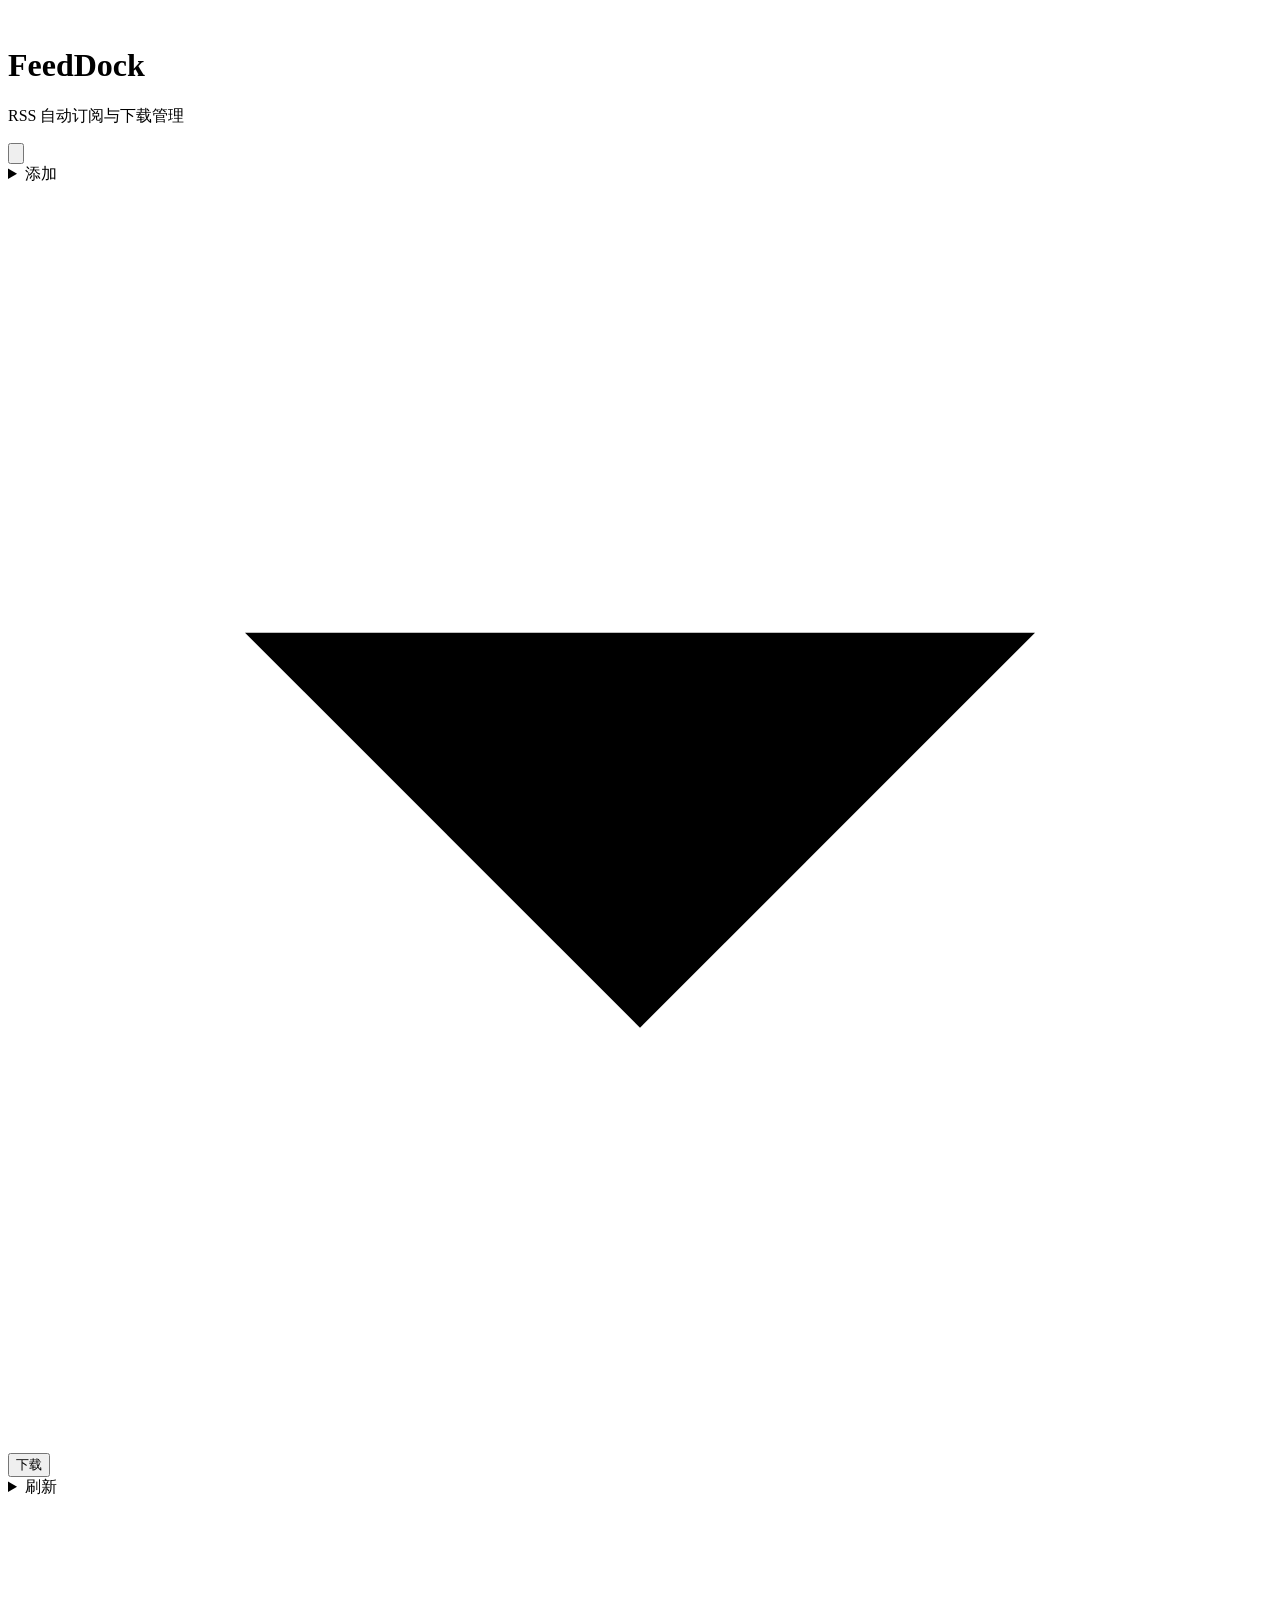
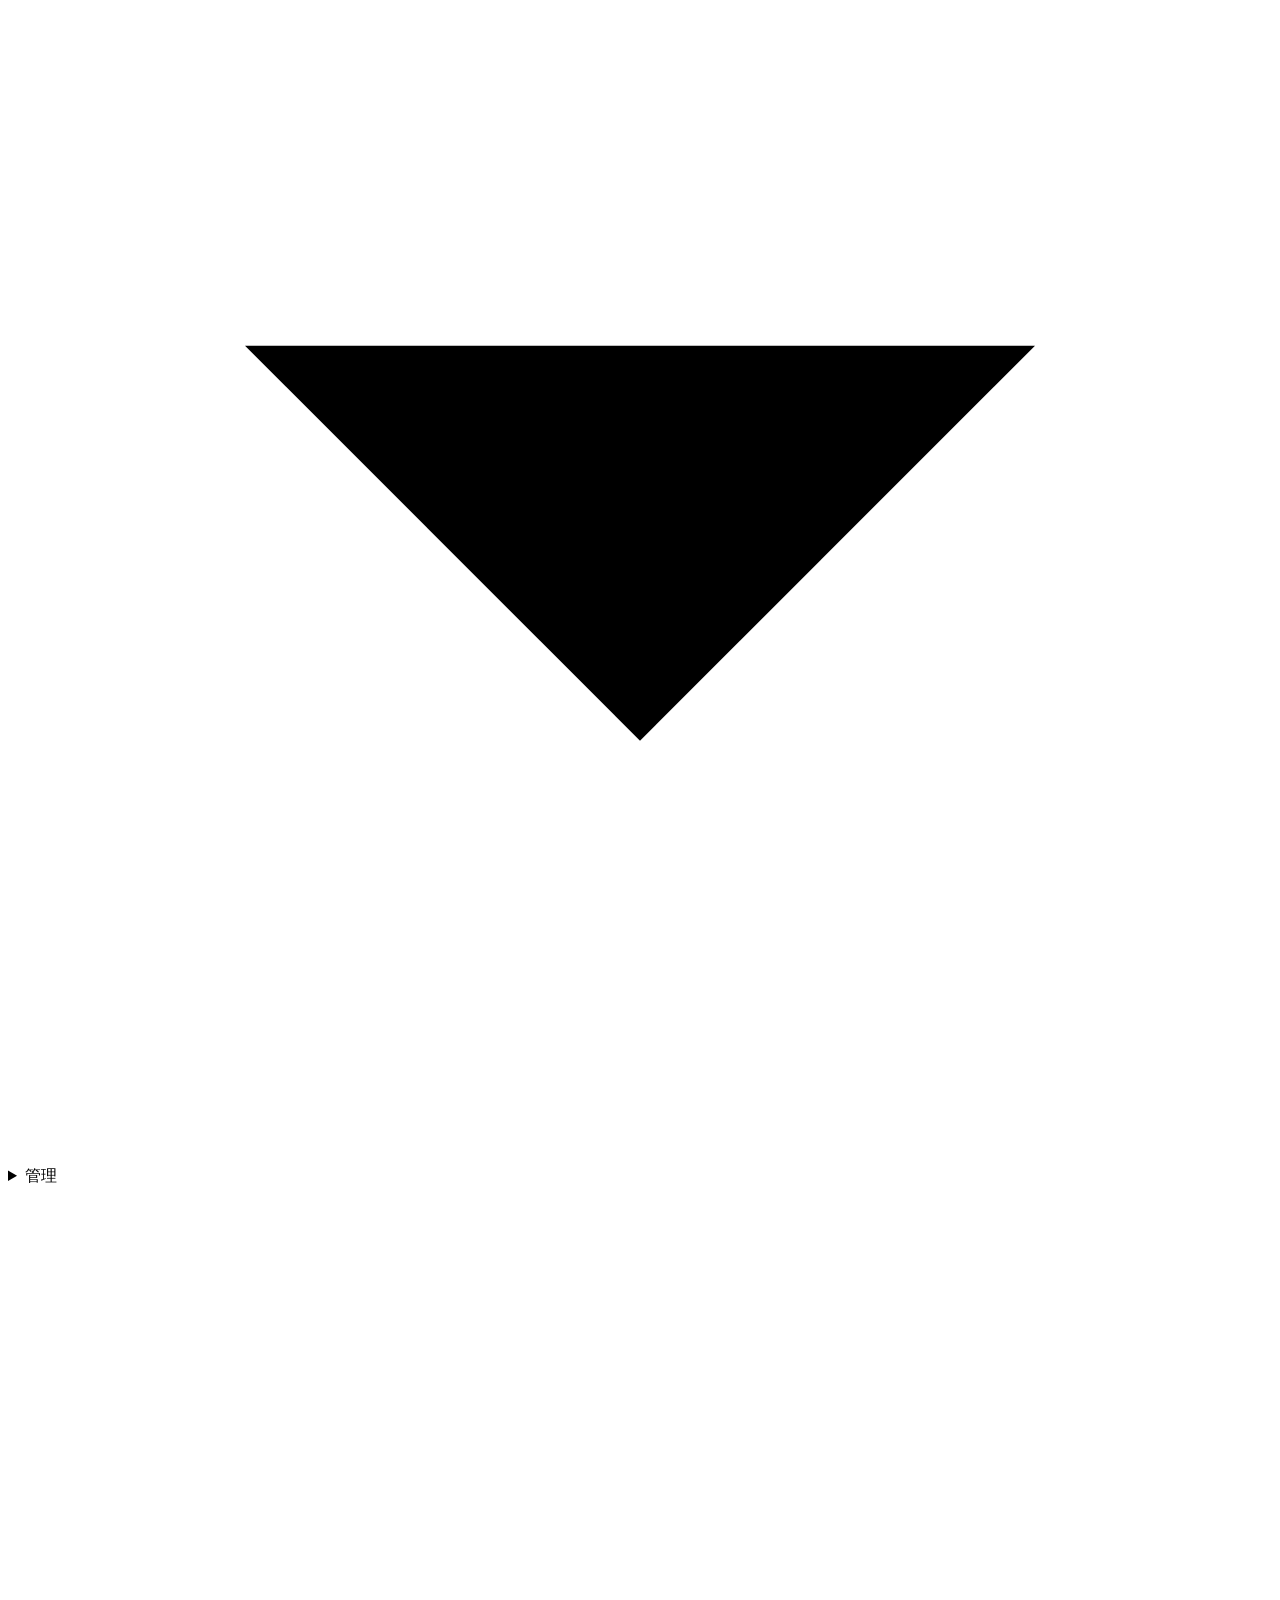
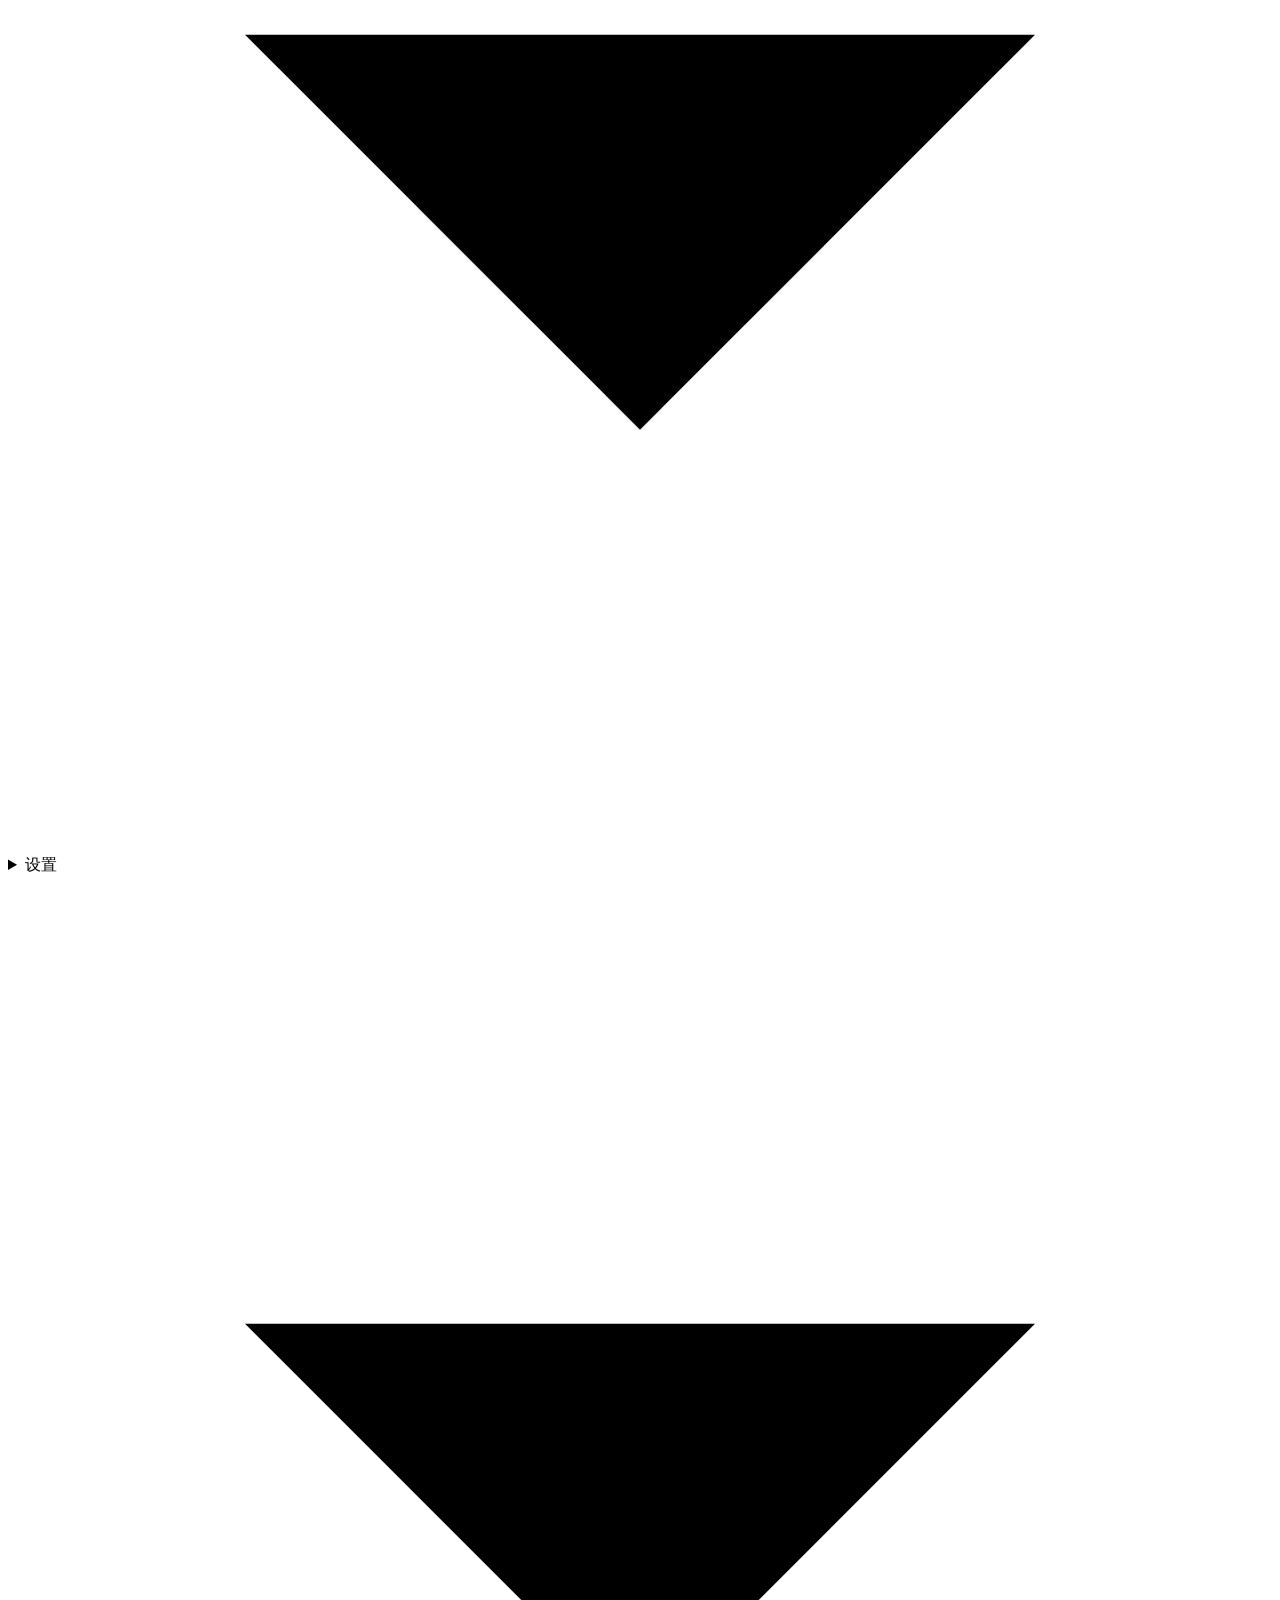
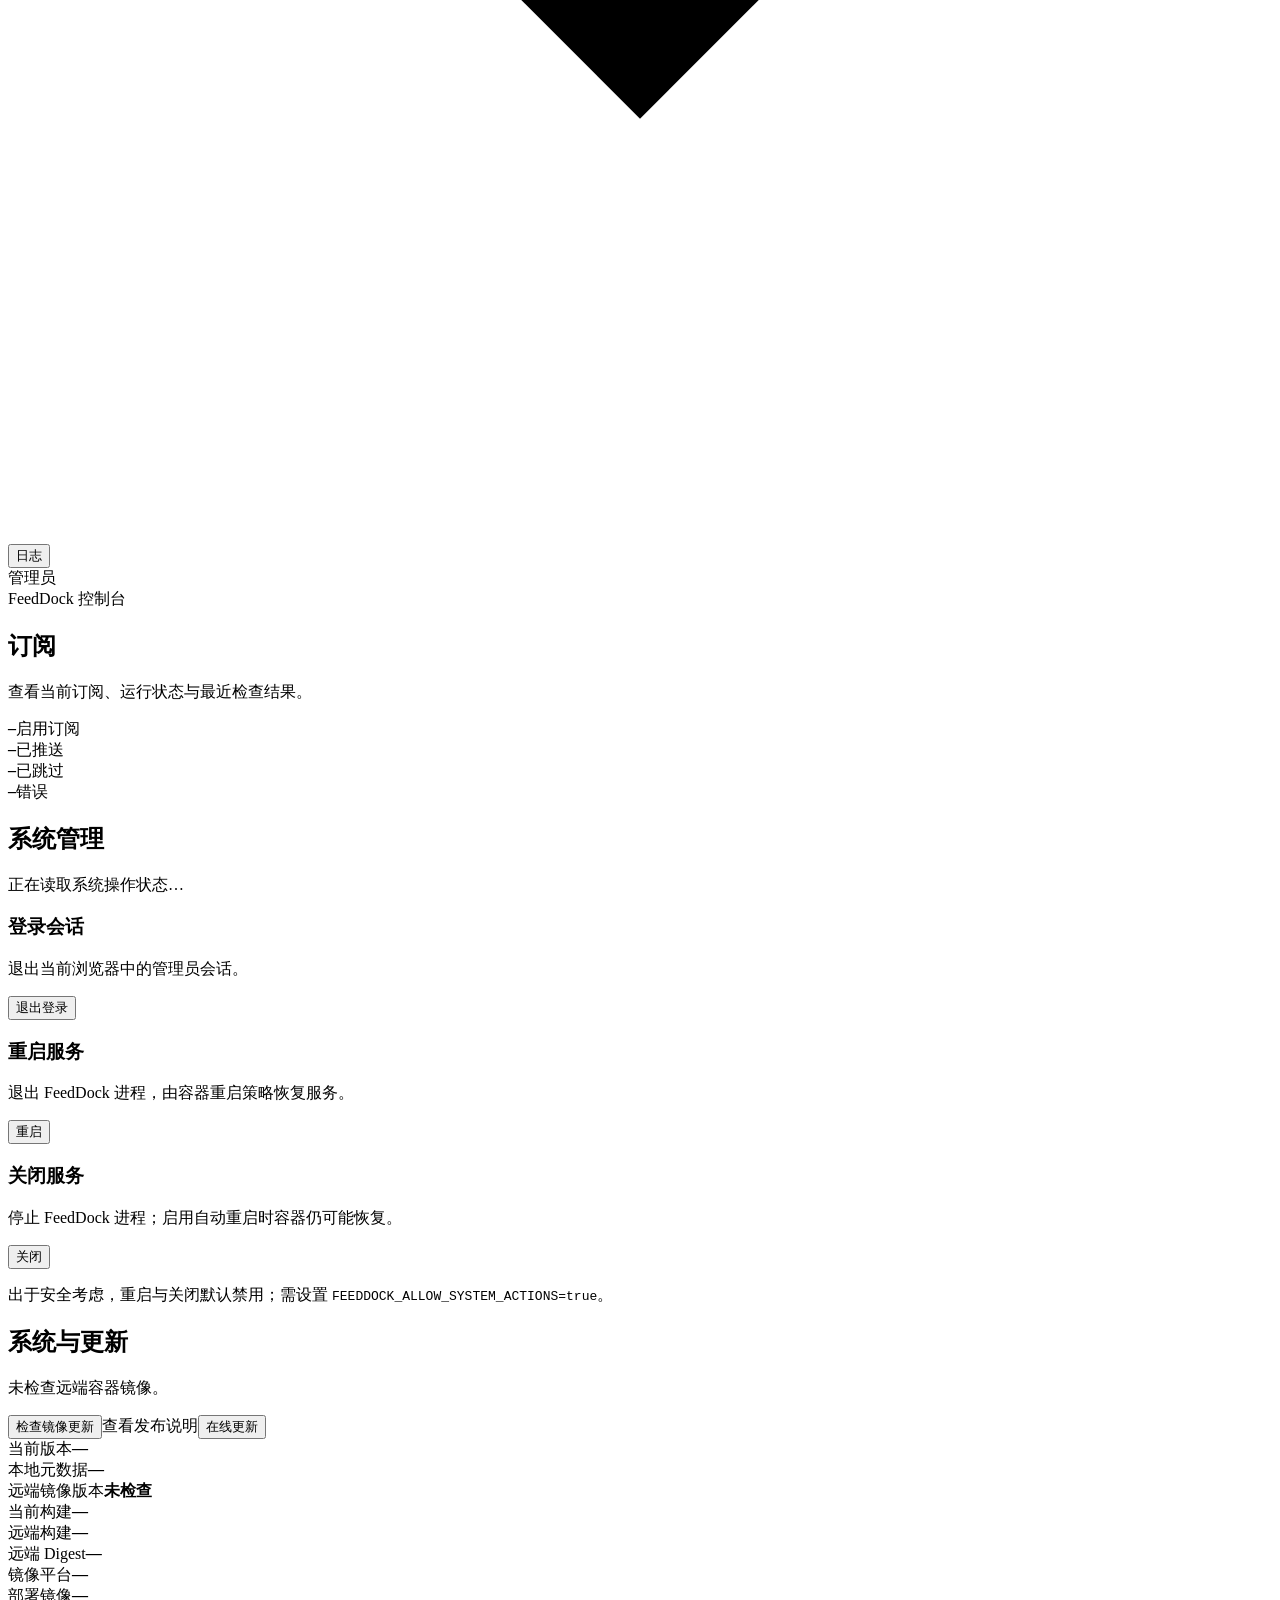
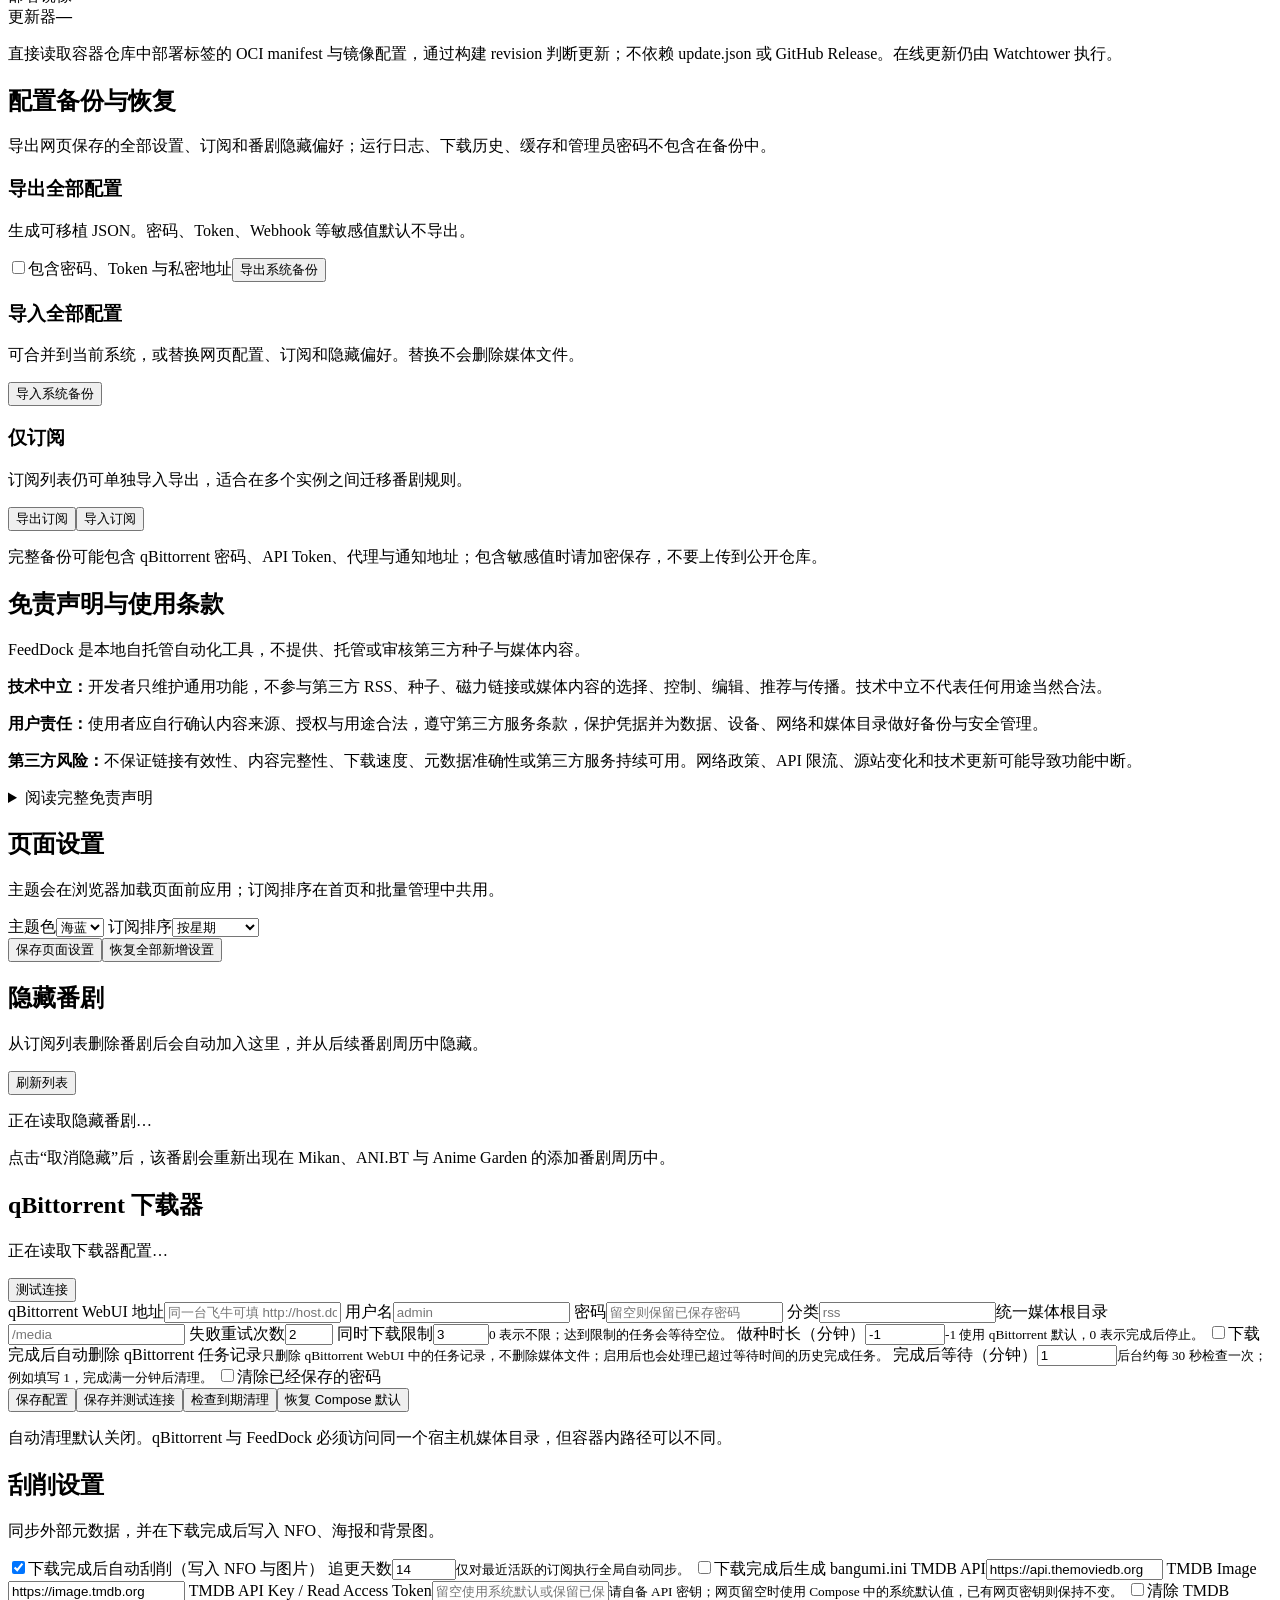
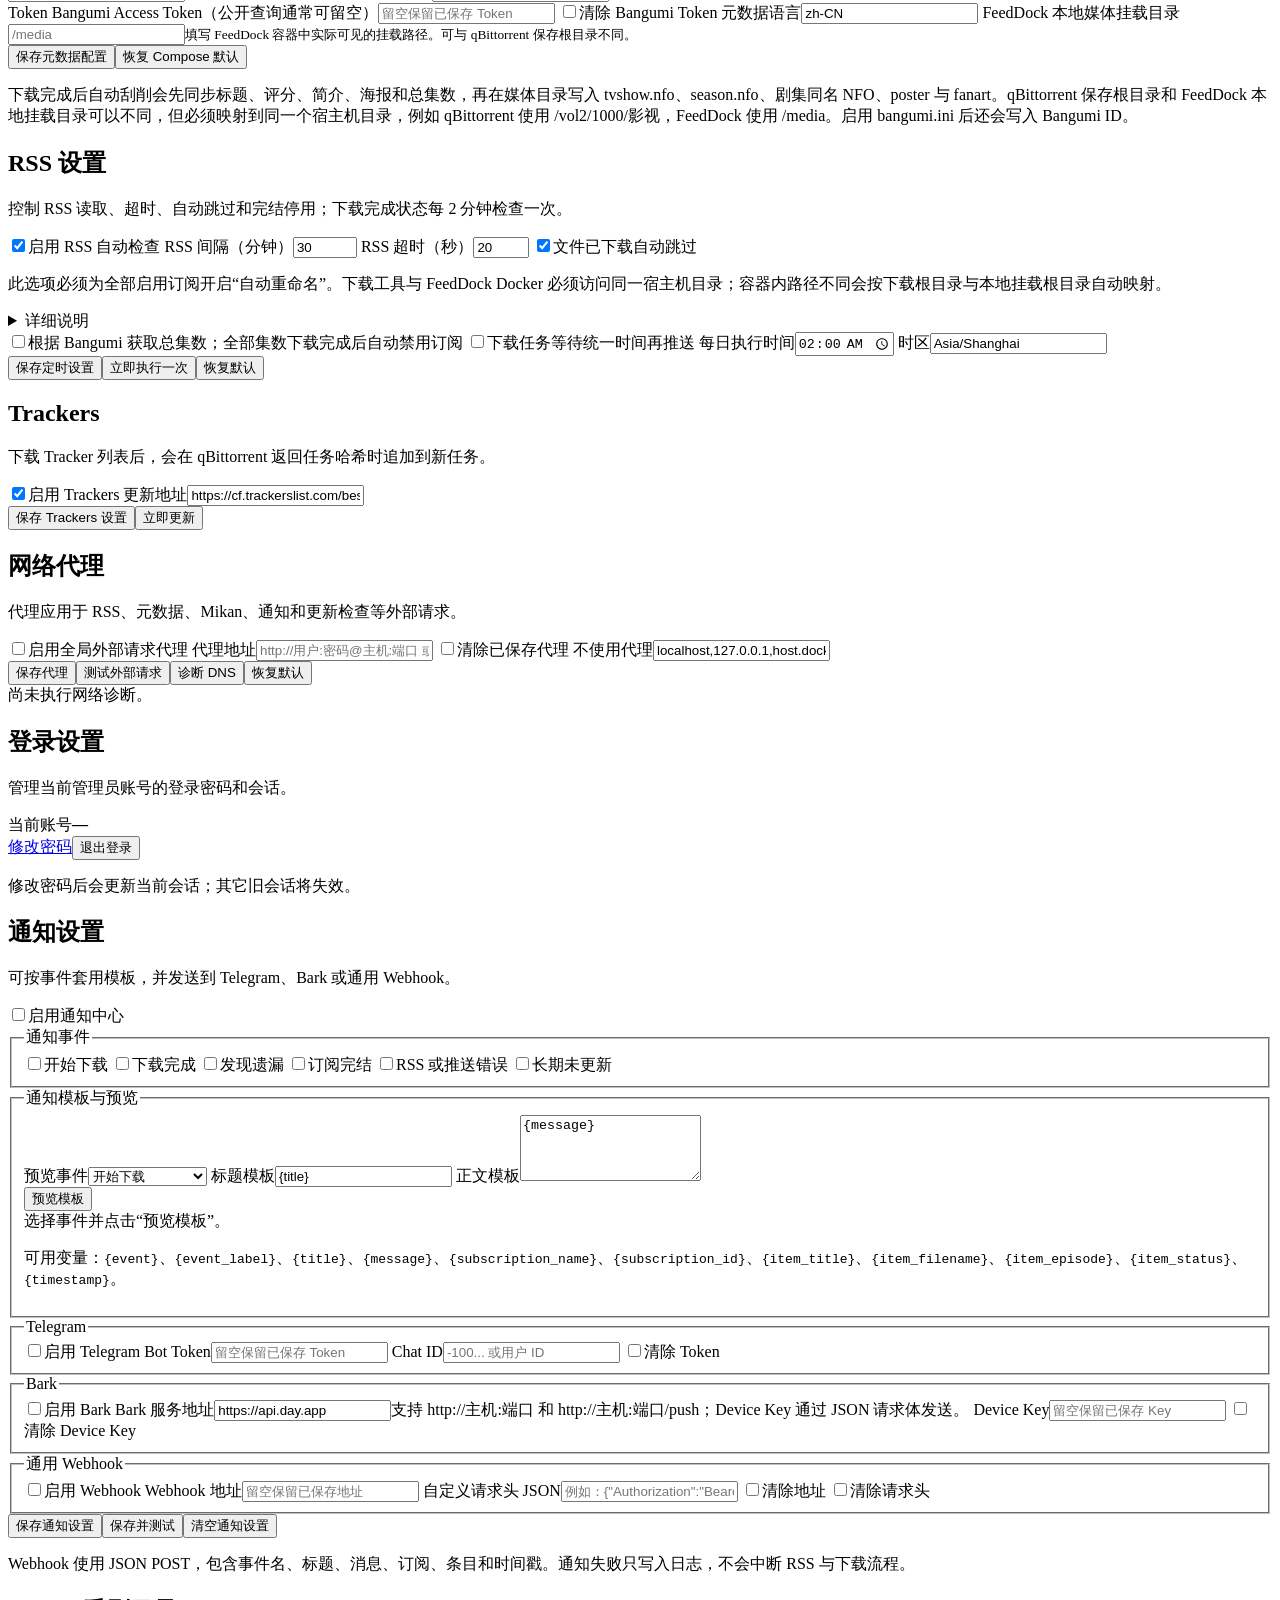
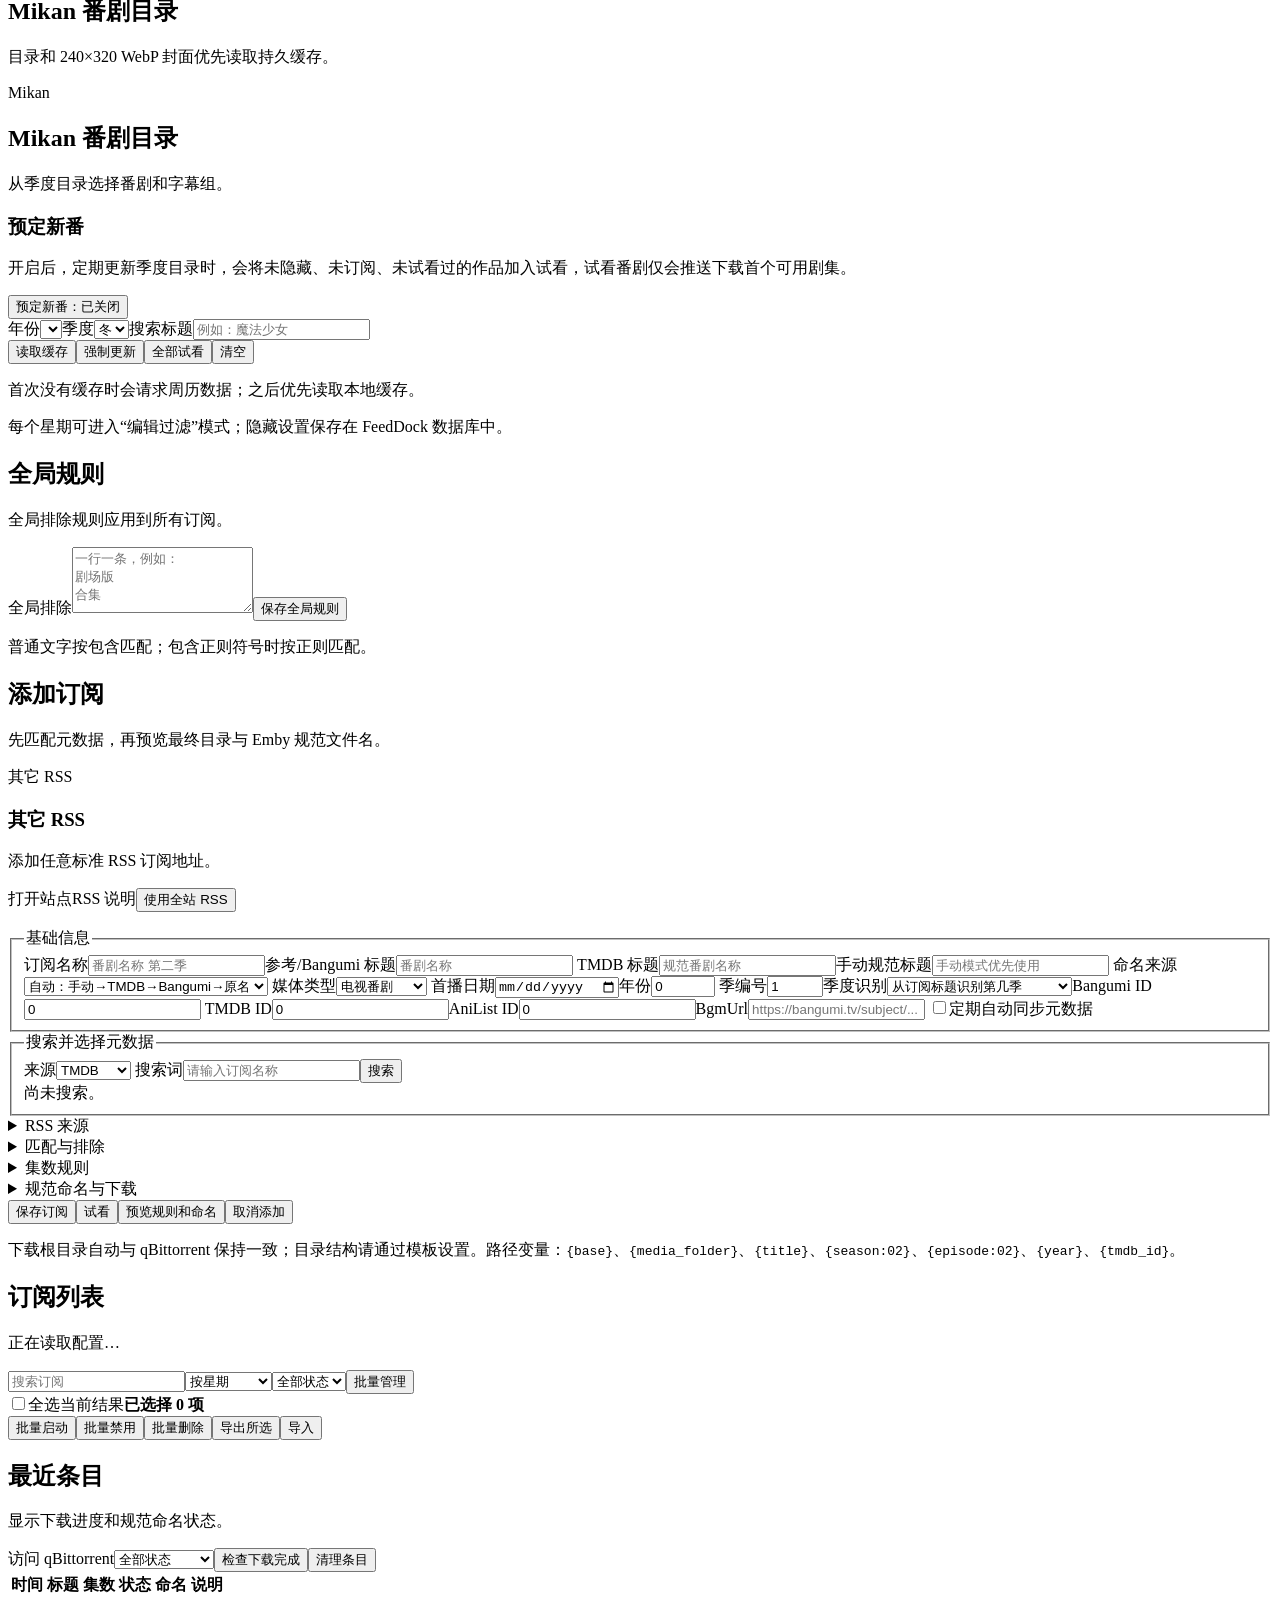
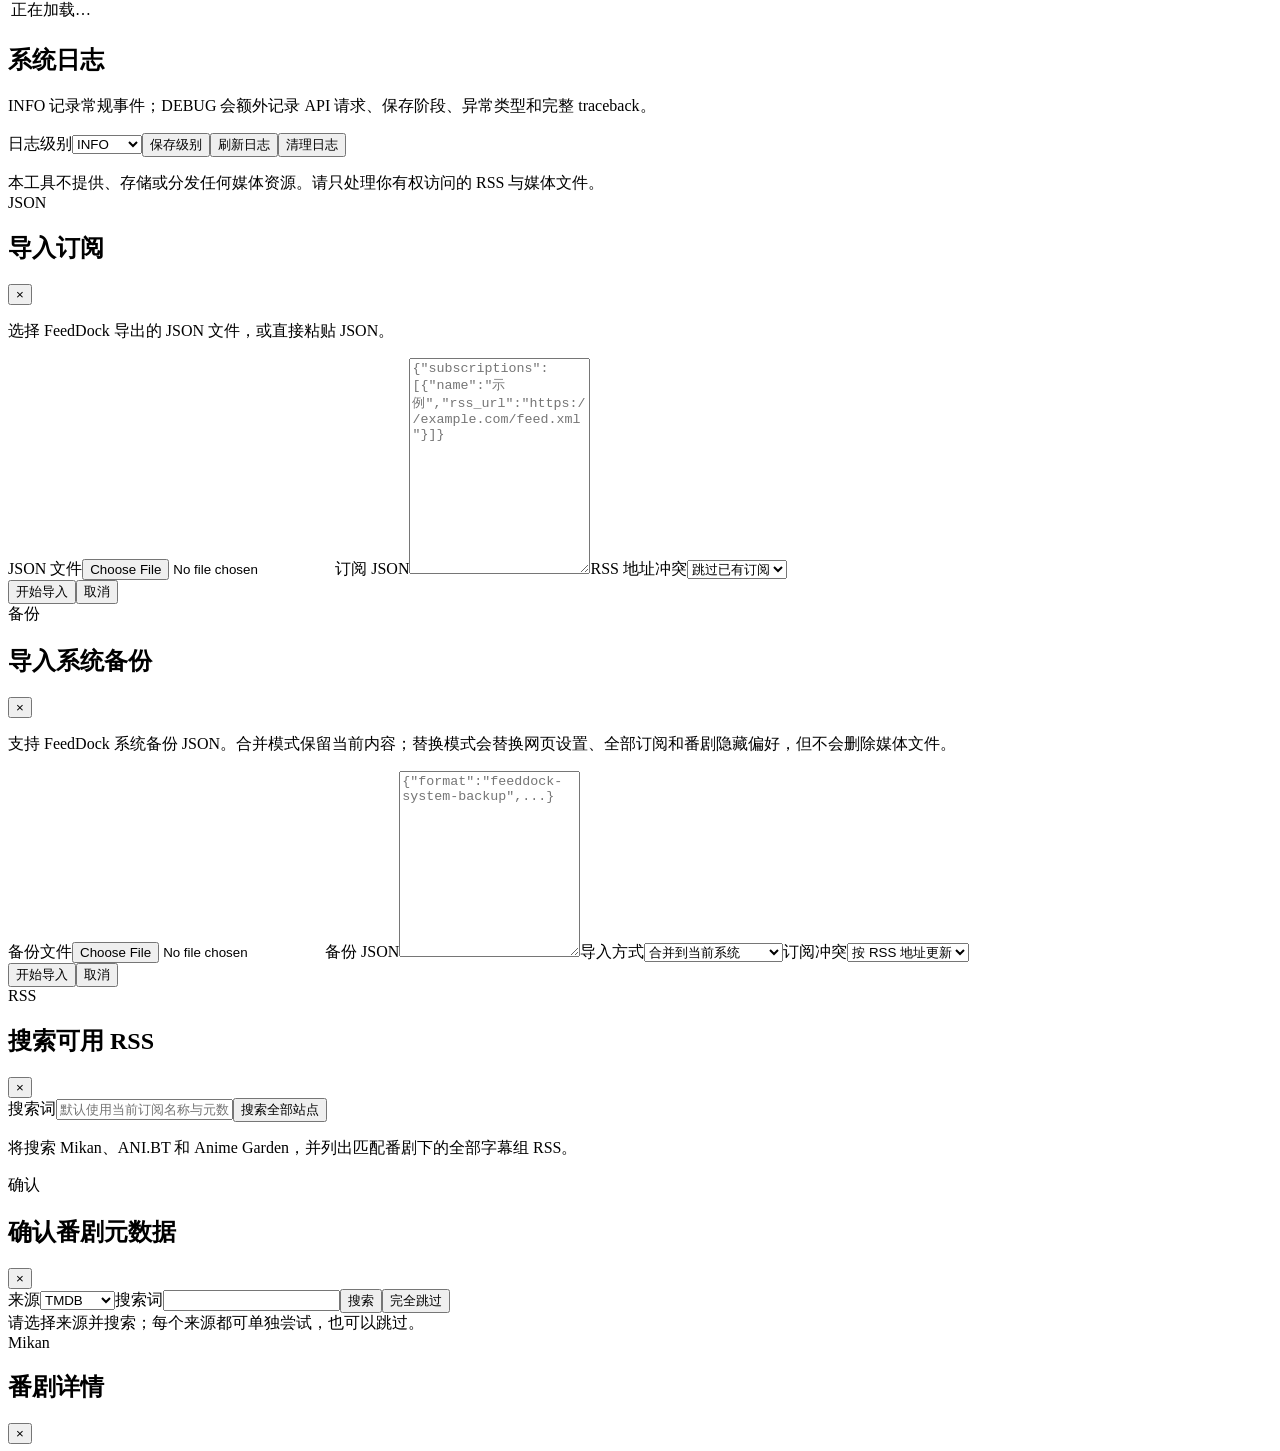
==== app/static/index.html @ 552d0d15 "feat: 订阅列表增加试看状态筛选" ====
<!DOCTYPE html>

<html lang="zh-CN">
<head>
<meta charset="utf-8"/>
<meta content="width=device-width, initial-scale=1, viewport-fit=cover" name="viewport"/>
<title>FeedDock</title>
<link href="/static/feeddock-icon.png" rel="icon" type="image/png"/>
<script>try{document.documentElement.dataset.themeColor=localStorage.getItem("feeddock-theme-color")||"blue"}catch(_){}</script>
<link href="/static/styles.css?v=__FEEDDOCK_ASSET_VERSION__" rel="stylesheet"/>
</head>
<body>
<header class="topbar">
<div aria-label="返回订阅列表" class="app-brand" data-view-target="subscriptions" role="button" tabindex="0">
<img alt="" src="/static/feeddock-icon.png"/><div><h1>FeedDock</h1><p>RSS 自动订阅与下载管理</p></div>
</div>
<button aria-controls="primaryNavigation" aria-expanded="false" aria-label="打开导航菜单" class="mobile-nav-toggle" id="mobileNavToggle" type="button"><svg aria-hidden="true" viewBox="0 0 24 24"><path d="M4 7h16M4 12h16M4 17h16"></path></svg></button>
<nav aria-label="主要功能" class="primary-nav" id="primaryNavigation">
<details class="nav-menu" name="primary-navigation"><summary><span class="nav-label">添加</span><svg aria-hidden="true" class="nav-chevron" viewBox="0 0 12 12"><path d="M2.25 4.25 6 8 9.75 4.25"></path></svg></summary><div class="nav-popover">
<span class="nav-group-label">添加订阅</span>
<button data-subscription-source="mikan" data-view-target="add-catalog" type="button">Mikan</button>
<button data-subscription-source="anibt" data-view-target="add-catalog" type="button">ANI.BT</button>
<button data-subscription-source="ag" data-view-target="add-catalog" type="button">Anime Garden（AG）</button>
<button data-subscription-source="other" data-view-target="add-subscription" type="button">其它 RSS</button>
<hr/><button id="openCollectionImport" type="button">添加合集</button>
</div></details>
<button class="nav-direct" data-view-target="downloads" type="button">下载</button>
<details class="nav-menu" name="primary-navigation"><summary><span class="nav-label">刷新</span><svg aria-hidden="true" class="nav-chevron" viewBox="0 0 12 12"><path d="M2.25 4.25 6 8 9.75 4.25"></path></svg></summary><div class="nav-popover nav-popover-refresh"><button id="refreshNow" type="button">刷新全部订阅</button><button id="refreshMetadata" type="button">同步订阅元数据</button><button id="scrapeCompletedMedia" type="button">刮削已完成媒体</button></div></details>
<details class="nav-menu" name="primary-navigation"><summary><span class="nav-label">管理</span><svg aria-hidden="true" class="nav-chevron" viewBox="0 0 12 12"><path d="M2.25 4.25 6 8 9.75 4.25"></path></svg></summary><div class="nav-popover">
<button data-view-target="subscriptions" type="button">订阅列表</button>
<button data-management-mode="true" data-view-target="subscriptions" type="button">批量管理</button>
<hr/><button id="openImportSubscriptions" type="button">导入订阅</button>
<button id="exportSubscriptions" type="button">导出订阅</button>
</div></details>
<details class="nav-menu" name="primary-navigation"><summary><span class="nav-label">设置</span><svg aria-hidden="true" class="nav-chevron" viewBox="0 0 12 12"><path d="M2.25 4.25 6 8 9.75 4.25"></path></svg></summary><div class="nav-popover nav-popover-wide">
<button data-view-target="settings-page" type="button">页面设置</button>
<button data-view-target="settings-hidden" type="button">隐藏番剧</button>
<button data-view-target="settings-scrape" type="button">刮削设置</button>
<button data-view-target="settings-download" type="button">下载设置</button>
<button data-view-target="settings-rss" type="button">RSS 设置</button>
<button data-view-target="settings-trackers" type="button">Trackers</button>
<hr/><button data-view-target="settings-proxy" type="button">代理设置</button>
<button data-view-target="settings-login" type="button">登录设置</button>
<button data-view-target="settings-notification" type="button">通知设置</button>
<hr/><button data-view-target="settings-system" type="button">系统管理</button>
</div></details>
<button class="nav-direct" data-view-target="logs" type="button">日志</button>
</nav>
<span class="user-chip" id="currentUser">管理员</span>
</header>
<main>
<div class="notice hidden" id="notice"></div><section class="view-heading"><div><span class="view-eyebrow">FeedDock 控制台</span><h2 id="viewTitle">订阅</h2><p id="viewDescription">查看当前订阅、运行状态与最近检查结果。</p></div></section>
<section class="stats" data-app-view="subscriptions" id="stats">
<article><strong>–</strong><span>启用订阅</span></article><article><strong>–</strong><span>已推送</span></article>
<article><strong>–</strong><span>已跳过</span></article><article><strong>–</strong><span>错误</span></article>
</section>
<section class="panel hidden" data-app-view="settings-system" data-panel-id="system-actions">
<div class="panel-head"><div><h2>系统管理</h2><p id="systemActionState">正在读取系统操作状态…</p></div></div>
<div class="system-action-grid panel-body">
<article><h3>登录会话</h3><p>退出当前浏览器中的管理员会话。</p><button class="secondary" id="logout" type="button">退出登录</button></article>
<article><h3>重启服务</h3><p>退出 FeedDock 进程，由容器重启策略恢复服务。</p><button class="secondary" id="restartSystem" type="button">重启</button></article>
<article><h3>关闭服务</h3><p>停止 FeedDock 进程；启用自动重启时容器仍可能恢复。</p><button class="danger" id="shutdownSystem" type="button">关闭</button></article>
</div>
<p class="hint panel-body">出于安全考虑，重启与关闭默认禁用；需设置 <code>FEEDDOCK_ALLOW_SYSTEM_ACTIONS=true</code>。</p>
</section><section class="panel update-panel hidden" data-app-view="settings-system" data-panel-id="system-update">
<div class="panel-head"><div><h2>系统与更新</h2><p id="versionSummary">未检查远端容器镜像。</p></div><div class="actions"><button class="secondary" id="checkUpdate" type="button">检查镜像更新</button><a class="button-link secondary hidden" id="releaseLink" rel="noreferrer noopener" target="_blank">查看发布说明</a><button class="hidden" id="applyUpdate">在线更新</button></div></div>
<div class="system-grid panel-body"><div><span>当前版本</span><strong id="currentVersion">—</strong></div><div><span>本地元数据</span><strong id="currentBuildSource">—</strong></div><div><span>远端镜像版本</span><strong id="latestVersion">未检查</strong></div><div><span>当前构建</span><strong id="currentRevision">—</strong></div><div><span>远端构建</span><strong id="latestRevision">—</strong></div><div><span>远端 Digest</span><strong id="latestDigest">—</strong></div><div><span>镜像平台</span><strong id="imagePlatform">—</strong></div><div><span>部署镜像</span><strong id="deployedImage">—</strong></div><div><span>更新器</span><strong id="updaterState">—</strong></div></div>
<p class="hint panel-body">直接读取容器仓库中部署标签的 OCI manifest 与镜像配置，通过构建 revision 判断更新；不依赖 update.json 或 GitHub Release。在线更新仍由 Watchtower 执行。</p>
</section>
<section class="panel hidden" data-app-view="settings-system" data-panel-id="system-backup">
<div class="panel-head"><div><h2>配置备份与恢复</h2><p>导出网页保存的全部设置、订阅和番剧隐藏偏好；运行日志、下载历史、缓存和管理员密码不包含在备份中。</p></div></div>
<div class="system-action-grid panel-body">
<article><h3>导出全部配置</h3><p>生成可移植 JSON。密码、Token、Webhook 等敏感值默认不导出。</p><label class="checkbox-label"><input id="backupIncludeSecrets" type="checkbox"/>包含密码、Token 与私密地址</label><button class="secondary" id="exportSystemBackup" type="button">导出系统备份</button></article>
<article><h3>导入全部配置</h3><p>可合并到当前系统，或替换网页配置、订阅和隐藏偏好。替换不会删除媒体文件。</p><button class="secondary" id="openSystemBackupImport" type="button">导入系统备份</button></article>
<article><h3>仅订阅</h3><p>订阅列表仍可单独导入导出，适合在多个实例之间迁移番剧规则。</p><div class="actions"><button class="secondary" id="systemExportSubscriptions" type="button">导出订阅</button><button class="secondary" id="systemImportSubscriptions" type="button">导入订阅</button></div></article>
</div><p class="hint panel-body">完整备份可能包含 qBittorrent 密码、API Token、代理与通知地址；包含敏感值时请加密保存，不要上传到公开仓库。</p>
</section>
<section class="panel legal-panel hidden" data-app-view="settings-system" data-panel-id="legal-disclaimer">
<div class="panel-head"><div><h2>免责声明与使用条款</h2><p>FeedDock 是本地自托管自动化工具，不提供、托管或审核第三方种子与媒体内容。</p></div></div>
<div class="panel-body legal-summary"><p><strong>技术中立：</strong>开发者只维护通用功能，不参与第三方 RSS、种子、磁力链接或媒体内容的选择、控制、编辑、推荐与传播。技术中立不代表任何用途当然合法。</p><p><strong>用户责任：</strong>使用者应自行确认内容来源、授权与用途合法，遵守第三方服务条款，保护凭据并为数据、设备、网络和媒体目录做好备份与安全管理。</p><p><strong>第三方风险：</strong>不保证链接有效性、内容完整性、下载速度、元数据准确性或第三方服务持续可用。网络政策、API 限流、源站变化和技术更新可能导致功能中断。</p>
<details><summary>阅读完整免责声明</summary><div class="legal-terms">
<h3>1. 工具性质</h3><p>FeedDock 不经营 Tracker，不提供种子索引、资源搜索、内容上传、托管、分发、在线播放或媒体库服务，也不预置受版权保护作品。</p>
<h3>2. 合法使用</h3><p>使用者只能在获得合法授权、符合法定许可或其他合法情形下处理内容，不得利用本工具规避技术保护措施、实施侵权、危害网络安全或传播违法信息。</p>
<h3>3. 风险与免责</h3><p>在适用法律允许的最大范围内，软件按现状提供。开发者不对第三方内容造成的设备损害、恶意软件、数据丢失、账号限制、流量费用、错误下载、错误刮削、服务中断或法律纠纷承担保证责任。</p>
<h3>4. 例外追责与依法不得免责</h3><p>本声明不排除因故意或重大过失造成人身损害、因故意或重大过失造成财产损失，以及法律明确不得排除的其他责任。</p>
<h3>5. 知识产权与通知</h3><p>第三方内容、商标与服务的权利归各自权利人。FeedDock 为本地自托管工具，开发者通常无法访问或删除用户实例中的内容；权利人应联系实际内容提供方、实例运营者或托管方。</p>
<h3>6. 维护与终止</h3><p>如主管机关、司法机关、第三方平台或权利人提出合法要求，或某项功能可能违反法律、平台规则、技术中立原则或被大规模用于违法用途，开发者可停止维护、移除集成、撤下发布物或关闭其控制的在线服务。</p>
<h3>7. 完整文本</h3><p>完整条款、隐私与安全提示、适用法律说明见项目根目录 <code>DISCLAIMER.md</code>。该文本不构成法律意见。</p>
</div></details></div></section>
<section class="panel hidden" data-app-view="settings-page" data-panel-id="page-settings">
<div class="panel-head"><div><h2>页面设置</h2><p>主题会在浏览器加载页面前应用；订阅排序在首页和批量管理中共用。</p></div></div>
<form class="form-grid panel-body" id="pageSettingsForm">
<label>主题色<select name="theme_color"><option value="blue">海蓝</option><option value="indigo">靛青</option><option value="green">青绿</option><option value="orange">橙色</option><option value="rose">玫红</option></select></label>
<label>订阅排序<select name="subscription_sort"><option value="weekday">按星期</option><option value="updated">按更新时间</option><option value="created">按添加时间</option><option value="name">按名字</option><option value="rating">按评分</option></select></label>
<div class="form-actions wide"><button type="submit">保存页面设置</button><button class="secondary" id="restoreApplicationSettings" type="button">恢复全部新增设置</button></div>
</form></section>
<section class="panel hidden" data-app-view="settings-hidden" data-panel-id="hidden-anime-settings">
<div class="panel-head"><div><h2>隐藏番剧</h2><p>从订阅列表删除番剧后会自动加入这里，并从后续番剧周历中隐藏。</p></div><div class="actions"><button class="secondary" id="refreshHiddenAnime" type="button">刷新列表</button></div></div>
<p class="hint panel-body" id="hiddenAnimeState">正在读取隐藏番剧…</p>
<div class="hidden-anime-list panel-body" id="hiddenAnimeList"></div>
<p class="hint panel-body">点击“取消隐藏”后，该番剧会重新出现在 Mikan、ANI.BT 与 Anime Garden 的添加番剧周历中。</p>
</section>
<section class="panel hidden" data-app-view="settings-download" data-panel-id="downloader-settings">
<div class="panel-head"><div><h2>qBittorrent 下载器</h2><p id="qbitConfigState">正在读取下载器配置…</p></div><div class="actions"><button class="secondary" id="testDownloader" type="button">测试连接</button></div></div>
<form class="form-grid panel-body" id="downloaderForm">
<label class="wide">qBittorrent WebUI 地址<input name="qbit_url" placeholder="同一台飞牛可填 http://host.docker.internal:8080" type="url"/></label>
<label>用户名<input autocomplete="username" name="qbit_username" placeholder="admin"/></label>
<label>密码<input autocomplete="new-password" name="qbit_password" placeholder="留空则保留已保存密码" type="password"/></label>
<label>分类<input name="qbit_category" placeholder="rss"/></label><label>统一媒体根目录<input name="download_path" placeholder="/media" required=""/></label>
<label>失败重试次数<input max="10" min="0" name="retry_count" type="number" value="2"/></label>
<label>同时下载限制<input max="100" min="0" name="concurrent_limit" type="number" value="3"/><small>0 表示不限；达到限制的任务会等待空位。</small></label>
<label>做种时长（分钟）<input max="525600" min="-1" name="seeding_minutes" type="number" value="-1"/><small>-1 使用 qBittorrent 默认，0 表示完成后停止。</small></label>
<label class="checkbox-label wide"><input name="cleanup_completed_enabled" type="checkbox"/>下载完成后自动删除 qBittorrent 任务记录<small>只删除 qBittorrent WebUI 中的任务记录，不删除媒体文件；启用后也会处理已超过等待时间的历史完成任务。</small></label>
<label>完成后等待（分钟）<input max="525600" min="1" name="cleanup_completed_delay_minutes" type="number" value="1"/><small>后台约每 30 秒检查一次；例如填写 1，完成满一分钟后清理。</small></label>
<label class="checkbox-label"><input name="clear_password" type="checkbox"/>清除已经保存的密码</label>
<div class="form-actions wide"><button type="submit">保存配置</button><button class="secondary" id="saveAndTestDownloader" type="button">保存并测试连接</button><button class="secondary" id="cleanupCompletedTorrents" type="button">检查到期清理</button><button class="secondary" id="restoreDownloaderConfig" type="button">恢复 Compose 默认</button></div>
</form>
<p class="hint panel-body" id="qbitCleanupState">自动清理默认关闭。qBittorrent 与 FeedDock 必须访问同一个宿主机媒体目录，但容器内路径可以不同。</p>
</section>
<section class="panel hidden" data-app-view="settings-scrape" data-panel-id="metadata-settings">
<div class="panel-head"><div><h2>刮削设置</h2><p id="metadataConfigState">同步外部元数据，并在下载完成后写入 NFO、海报和背景图。</p></div></div>
<form class="form-grid panel-body" id="metadataSettingsForm">
<label class="checkbox-label wide"><input checked="" name="auto_scrape_enabled" type="checkbox"/>下载完成后自动刮削（写入 NFO 与图片）</label>
<label>追更天数<input max="3650" min="1" name="follow_days" type="number" value="14"/><small>仅对最近活跃的订阅执行全局自动同步。</small></label>
<label class="checkbox-label"><input name="bangumi_ini_enabled" type="checkbox"/>下载完成后生成 bangumi.ini</label>
<label class="wide">TMDB API<input name="tmdb_api_base" type="url" value="https://api.themoviedb.org"/></label>
<label class="wide">TMDB Image<input name="tmdb_image_base" type="url" value="https://image.tmdb.org"/></label>
<label class="wide">TMDB API Key / Read Access Token<input autocomplete="new-password" name="tmdb_read_access_token" placeholder="留空使用系统默认或保留已保存 Token" type="password"/><small>请自备 API 密钥；网页留空时使用 Compose 中的系统默认值，已有网页密钥则保持不变。</small></label>
<label class="checkbox-label"><input name="clear_tmdb_token" type="checkbox"/>清除 TMDB Token</label>
<label class="wide">Bangumi Access Token（公开查询通常可留空）<input autocomplete="new-password" name="bangumi_access_token" placeholder="留空保留已保存 Token" type="password"/></label>
<label class="checkbox-label"><input name="clear_bangumi_token" type="checkbox"/>清除 Bangumi Token</label>
<label>元数据语言<input name="metadata_language" placeholder="zh-CN" value="zh-CN"/></label>
<label>FeedDock 本地媒体挂载目录<input name="media_local_root" placeholder="/media" required=""/><small>填写 FeedDock 容器中实际可见的挂载路径。可与 qBittorrent 保存根目录不同。</small></label>
<div class="form-actions wide"><button type="submit">保存元数据配置</button><button class="secondary" id="restoreMetadataSettings" type="button">恢复 Compose 默认</button></div>
</form>
<p class="hint panel-body">下载完成后自动刮削会先同步标题、评分、简介、海报和总集数，再在媒体目录写入 tvshow.nfo、season.nfo、剧集同名 NFO、poster 与 fanart。qBittorrent 保存根目录和 FeedDock 本地挂载目录可以不同，但必须映射到同一个宿主机目录，例如 qBittorrent 使用 /vol2/1000/影视，FeedDock 使用 /media。启用 bangumi.ini 后还会写入 Bangumi ID。</p>
</section>
<section class="panel hidden" data-app-view="settings-rss" data-panel-id="automation-settings"><div class="panel-head"><div><h2>RSS 设置</h2><p>控制 RSS 读取、超时、自动跳过和完结停用；下载完成状态每 2 分钟检查一次。</p></div></div><div class="panel-body"><form class="form-grid" id="automationSettingsForm">
<label class="checkbox-label wide"><input name="rss_enabled" type="checkbox" checked=""/>启用 RSS 自动检查</label>
<label>RSS 间隔（分钟）<input max="1440" min="5" name="rss_poll_interval_minutes" required="" type="number" value="30"/></label>
<label>RSS 超时（秒）<input max="300" min="5" name="rss_timeout_seconds" required="" type="number" value="20"/></label>
<label class="checkbox-label wide"><input checked name="auto_skip_existing" type="checkbox"/>文件已下载自动跳过</label>
<p class="hint wide">此选项必须为全部启用订阅开启“自动重命名”。下载工具与 FeedDock Docker 必须访问同一宿主机目录；容器内路径不同会按下载根目录与本地挂载根目录自动映射。</p>
<details class="setting-details wide"><summary>详细说明</summary><p>FeedDock 只检查计算出的目标季度目录，并按规范文件名进行完整匹配，不递归扫描整个媒体库。启用后，新增、编辑、导入或批量启用关闭了自动重命名的订阅都会被后端拒绝。</p></details>
<label class="checkbox-label wide"><input name="auto_disable_complete" type="checkbox"/>根据 Bangumi 获取总集数；全部集数下载完成后自动禁用订阅</label>
<label class="checkbox-label"><input name="download_enabled" type="checkbox"/>下载任务等待统一时间再推送</label>
<label>每日执行时间<input name="daily_time" required="" type="time" value="02:00"/></label>
<label>时区<input name="timezone" placeholder="Asia/Shanghai" value="Asia/Shanghai"/></label>
<div class="form-actions wide"><button type="submit">保存定时设置</button><button class="secondary" id="runAutomationNow" type="button">立即执行一次</button><button class="secondary" id="restoreAutomation" type="button">恢复默认</button></div>
</form></div></section><section class="panel hidden" data-app-view="settings-trackers" data-panel-id="trackers-settings">
<div class="panel-head"><div><h2>Trackers</h2><p id="trackersState">下载 Tracker 列表后，会在 qBittorrent 返回任务哈希时追加到新任务。</p></div></div>
<form class="form-grid panel-body" id="trackersSettingsForm">
<label class="checkbox-label wide"><input name="trackers_enabled" type="checkbox" checked=""/>启用 Trackers</label>
<label class="wide">更新地址<input name="trackers_update_url" type="url" value="https://cf.trackerslist.com/best.txt"/></label>
<div class="form-actions wide"><button type="submit">保存 Trackers 设置</button><button class="secondary" id="refreshTrackers" type="button">立即更新</button></div>
</form></section><section class="panel hidden" data-app-view="settings-proxy" data-panel-id="proxy-settings"><div class="panel-head"><div><h2>网络代理</h2><p>代理应用于 RSS、元数据、Mikan、通知和更新检查等外部请求。</p></div></div><div class="panel-body"><form class="form-grid" id="proxySettingsForm">
<label class="checkbox-label"><input name="enabled" type="checkbox"/>启用全局外部请求代理</label>
<label class="wide">代理地址<input autocomplete="new-password" name="proxy_url" placeholder="http://用户:密码@主机:端口 或 socks5://主机:端口" type="password"/></label>
<label class="checkbox-label"><input name="clear_proxy_url" type="checkbox"/>清除已保存代理</label>
<label class="wide">不使用代理<input name="no_proxy" value="localhost,127.0.0.1,host.docker.internal"/></label>
<div class="form-actions wide"><button type="submit">保存代理</button><button class="secondary" id="testProxy" type="button">测试外部请求</button><button class="secondary" id="runNetworkDiagnostics" type="button">诊断 DNS</button><button class="secondary" id="restoreProxy" type="button">恢复默认</button></div>
<div class="network-diagnostics wide" id="networkDiagnostics">尚未执行网络诊断。</div>
</form></div></section><section class="panel hidden" data-app-view="settings-login" data-panel-id="login-settings">
<div class="panel-head"><div><h2>登录设置</h2><p>管理当前管理员账号的登录密码和会话。</p></div></div>
<div class="login-settings panel-body"><div><span>当前账号</span><strong id="loginSettingsUser">—</strong></div><div class="actions"><a class="button-link" href="/change-password">修改密码</a><button class="secondary" id="loginSettingsLogout" type="button">退出登录</button></div></div>
<p class="hint panel-body">修改密码后会更新当前会话；其它旧会话将失效。</p>
</section>
<section class="panel hidden" data-app-view="settings-notification" data-panel-id="notification-settings">
<div class="panel-head"><div><h2>通知设置</h2><p id="notificationConfigState">可按事件套用模板，并发送到 Telegram、Bark 或通用 Webhook。</p></div></div>
<form class="form-grid panel-body" id="notificationSettingsForm">
<label class="checkbox-label wide"><input name="enabled" type="checkbox"/>启用通知中心</label>
<fieldset class="wide"><legend>通知事件</legend><div class="form-grid">
<label class="checkbox-label"><input name="events" type="checkbox" value="download_started"/>开始下载</label>
<label class="checkbox-label"><input name="events" type="checkbox" value="download_completed"/>下载完成</label>
<label class="checkbox-label"><input name="events" type="checkbox" value="missing_episodes"/>发现遗漏</label>
<label class="checkbox-label"><input name="events" type="checkbox" value="subscription_completed"/>订阅完结</label>
<label class="checkbox-label"><input name="events" type="checkbox" value="rss_error"/>RSS 或推送错误</label>
<label class="checkbox-label"><input name="events" type="checkbox" value="stale_subscription"/>长期未更新</label>
</div></fieldset>
<fieldset class="wide"><legend>通知模板与预览</legend><div class="form-grid">
<label>预览事件<select name="preview_event"><option value="download_started">开始下载</option><option value="download_completed">下载完成</option><option value="missing_episodes">发现遗漏</option><option value="subscription_completed">订阅完结</option><option value="rss_error">RSS 或推送错误</option><option value="stale_subscription">长期未更新</option></select></label>
<label class="wide">标题模板<input maxlength="1000" name="title_template" value="{title}"/></label>
<label class="wide">正文模板<textarea maxlength="10000" name="body_template" rows="4">{message}</textarea></label>
<div class="form-actions wide"><button class="secondary" id="previewNotificationTemplate" type="button">预览模板</button></div>
<div class="preview-box muted wide" id="notificationTemplatePreview">选择事件并点击“预览模板”。</div>
<p class="hint wide">可用变量：<code>{event}</code>、<code>{event_label}</code>、<code>{title}</code>、<code>{message}</code>、<code>{subscription_name}</code>、<code>{subscription_id}</code>、<code>{item_title}</code>、<code>{item_filename}</code>、<code>{item_episode}</code>、<code>{item_status}</code>、<code>{timestamp}</code>。</p>
</div></fieldset>
<fieldset class="wide"><legend>Telegram</legend><div class="form-grid">
<label class="checkbox-label"><input name="telegram_enabled" type="checkbox"/>启用 Telegram</label>
<label class="wide">Bot Token<input autocomplete="new-password" name="notification_telegram_bot_token" placeholder="留空保留已保存 Token" type="password"/></label>
<label>Chat ID<input name="telegram_chat_id" placeholder="-100... 或用户 ID"/></label>
<label class="checkbox-label"><input name="clear_telegram_bot_token" type="checkbox"/>清除 Token</label>
</div></fieldset>
<fieldset class="wide"><legend>Bark</legend><div class="form-grid">
<label class="checkbox-label"><input name="bark_enabled" type="checkbox"/>启用 Bark</label>
<label class="wide">Bark 服务地址<input name="bark_server_url" placeholder="服务根地址或完整 /push 地址" value="https://api.day.app"/><span class="hint">支持 http://主机:端口 和 http://主机:端口/push；Device Key 通过 JSON 请求体发送。</span></label>
<label class="wide">Device Key<input autocomplete="new-password" name="notification_bark_device_key" placeholder="留空保留已保存 Key" type="password"/></label>
<label class="checkbox-label"><input name="clear_bark_device_key" type="checkbox"/>清除 Device Key</label>
</div></fieldset>
<fieldset class="wide"><legend>通用 Webhook</legend><div class="form-grid">
<label class="checkbox-label"><input name="webhook_enabled" type="checkbox"/>启用 Webhook</label>
<label class="wide">Webhook 地址<input autocomplete="new-password" name="notification_webhook_url" placeholder="留空保留已保存地址" type="password"/></label>
<label class="wide">自定义请求头 JSON<input autocomplete="new-password" name="notification_webhook_headers_json" placeholder='例如：{"Authorization":"Bearer ..."}' type="password"/></label>
<label class="checkbox-label"><input name="clear_webhook_url" type="checkbox"/>清除地址</label>
<label class="checkbox-label"><input name="clear_webhook_headers" type="checkbox"/>清除请求头</label>
</div></fieldset>
<div class="form-actions wide"><button type="submit">保存通知设置</button><button class="secondary" id="testNotifications" type="button">保存并测试</button><button class="secondary" id="restoreNotifications" type="button">清空通知设置</button></div>
</form>
<p class="hint panel-body">Webhook 使用 JSON POST，包含事件名、标题、消息、订阅、条目和时间戳。通知失败只写入日志，不会中断 RSS 与下载流程。</p>
</section>
<section class="panel hidden" data-app-view="add-catalog" data-panel-id="source-catalog" id="sourceDiscovery">
<div class="panel-head"><div><h2>Mikan 番剧目录</h2><p>目录和 240×320 WebP 封面优先读取持久缓存。</p></div></div>
<div class="panel-head"><div><span class="provider-badge mikan" id="catalogSourceBadge">Mikan</span><h2 id="catalogSourceTitle">Mikan 番剧目录</h2><p id="catalogSourceDescription">从季度目录选择番剧和字幕组。</p></div><div class="catalog-source-tabs" id="catalogSourceTabs"></div></div><section class="catalog-preorder panel-body" id="mikanPreorderControl"><div><h3>预定新番</h3><p id="mikanPreorderState">开启后，定期更新季度目录时，会将未隐藏、未订阅、未试看过的作品加入试看，试看番剧仅会推送下载首个可用剧集。</p></div><button aria-pressed="false" class="secondary" id="mikanPreorderToggle" type="button">预定新番：已关闭</button></section><form class="catalog-controls panel-body" id="mikanCatalogForm"><label>年份<select id="catalogYear" name="year"></select></label><label>季度<select id="catalogSeason" name="season"><option value="冬">冬</option><option value="春">春</option><option value="夏">夏</option><option value="秋">秋</option></select></label><label class="catalog-search">搜索标题<input maxlength="200" name="query" placeholder="例如：魔法少女"/></label><div class="form-actions"><button id="loadMikanCatalog" type="submit">读取缓存</button><button class="secondary" id="forceRefreshMikanCatalog" type="button">强制更新</button><button class="secondary" id="createMikanTrials" type="button">全部试看</button><button class="secondary" id="clearMikanCatalog" type="button">清空</button></div></form>
<p class="hint panel-body" id="mikanCatalogState">首次没有缓存时会请求周历数据；之后优先读取本地缓存。</p><div class="mikan-catalog panel-body" id="mikanCatalog"></div>
<p class="hint panel-body">每个星期可进入“编辑过滤”模式；隐藏设置保存在 FeedDock 数据库中。</p>
</section>
<section class="panel hidden" data-app-view="settings-rss" data-panel-id="global-rules"><div class="panel-head"><div><h2>全局规则</h2><p>全局排除规则应用到所有订阅。</p></div></div><form class="form-grid panel-body" id="globalRulesForm"><label class="wide">全局排除<textarea name="exclude_rules" placeholder="一行一条，例如：
剧场版
合集" rows="4"></textarea></label><button type="submit">保存全局规则</button></form><p class="hint panel-body">普通文字按包含匹配；包含正则符号时按正则匹配。</p></section>
<section class="panel hidden" data-app-view="add-subscription" data-panel-id="subscription-editor" id="subscriptionEditor">
<div class="panel-head"><div><h2 id="subscriptionFormTitle">添加订阅</h2><p>先匹配元数据，再预览最终目录与 Emby 规范文件名。</p></div></div>
<section class="subscription-source-context panel-body" id="subscriptionSourceContext" aria-live="polite">
<div class="subscription-source-heading"><span class="provider-badge" id="subscriptionSourceBadge">其它 RSS</span><div><h3 id="subscriptionSourceName">其它 RSS</h3><p id="subscriptionSourceDescription">添加任意标准 RSS 订阅地址。</p></div></div>
<div class="subscription-source-actions"><a class="button-link secondary hidden" id="subscriptionSourceOfficial" rel="noreferrer noopener" target="_blank">打开站点</a><a class="button-link secondary hidden" id="subscriptionSourceHelp" rel="noreferrer noopener" target="_blank">RSS 说明</a><button class="secondary hidden" id="useDefaultSourceFeed" type="button">使用全站 RSS</button></div>
<p class="hint" id="subscriptionSourceCaution"></p>
</section>
<form class="advanced-form panel-body" id="subscriptionForm"><input name="subscription_id" type="hidden"/><input name="source_type" type="hidden"/><input name="source_anime_id" type="hidden"/><input name="canonical_key" type="hidden"/><input name="metadata_source" type="hidden"/><input name="metadata_overview" type="hidden"/><input name="poster_url" type="hidden"/><input name="backdrop_url" type="hidden"/><input name="metadata_confirmed" type="hidden"/><input name="metadata_review_skipped" type="hidden"/>
<fieldset><legend>基础信息</legend><div class="form-grid">
<label>订阅名称<input maxlength="200" name="name" placeholder="番剧名称 第二季" required=""/></label><label>参考/Bangumi 标题<input name="reference_title" placeholder="番剧名称"/></label>
<label>TMDB 标题<input name="tmdb_title" placeholder="规范番剧名称"/></label><label>手动规范标题<input name="manual_title" placeholder="手动模式优先使用"/></label>
<label>命名来源<select name="naming_mode"><option value="auto">自动：手动→TMDB→Bangumi→原名</option><option value="manual">手动</option><option value="tmdb">TMDB</option><option value="bangumi">Bangumi</option><option value="anilist">AniList</option></select></label>
<label>媒体类型<select name="media_type"><option value="tv">电视番剧</option><option value="movie">剧场版/电影</option></select></label>
<label>首播日期<input name="air_date" type="date"/></label><label>年份<input max="9999" min="0" name="metadata_year" type="number" value="0"/></label>
<label>季编号<input max="999" min="0" name="season" type="number" value="1"/></label><label>季度识别<select name="season_mode"><option value="title">从订阅标题识别第几季</option><option value="latest">自动选择 TMDB 最新已播季</option><option value="manual">手动季编号</option></select></label><label>Bangumi ID<input min="0" name="bangumi_id" type="number" value="0"/></label>
<label>TMDB ID<input min="0" name="tmdb_id" type="number" value="0"/></label><label>AniList ID<input min="0" name="anilist_id" type="number" value="0"/></label><label>BgmUrl<input name="bgm_url" placeholder="https://bangumi.tv/subject/..." type="url"/></label>
<label class="checkbox-label"><input name="auto_metadata" type="checkbox"/>定期自动同步元数据</label>
</div></fieldset>
<fieldset><legend>搜索并选择元数据</legend><div class="metadata-search-row">
<label>来源<select id="metadataSearchProvider"><option value="tmdb">TMDB</option><option value="bangumi">Bangumi</option><option value="anilist">AniList</option></select></label>
<label class="metadata-query">搜索词<input id="metadataSearchQuery" placeholder="请输入订阅名称"/></label><button class="secondary" id="searchMetadata" type="button">搜索</button>
</div><div class="metadata-results muted" id="metadataSearchResults">尚未搜索。</div></fieldset>
<details class="subscription-advanced"><summary>RSS 来源</summary><div class="advanced-section-body form-grid"><label>主 RSS 名称<input name="primary_rss_name" placeholder="LoliHouse"/></label><label class="wide">主 RSS 地址<input name="rss_url" placeholder="https://mikanime.tv/RSS/Bangumi?..." required="" type="url"/></label><label>备用 RSS 名称<input name="backup_rss_name" placeholder="可选"/></label><label class="wide">备用 RSS 地址<input name="backup_rss_url" placeholder="主 RSS 失败或无条目时使用" type="url"/></label><div class="form-actions wide rss-quick-actions"><button class="secondary hidden" id="searchRssCandidates" type="button">搜索可用 RSS</button><button class="secondary hidden" id="saveRssOnly" type="button">仅保存 RSS</button><button class="secondary hidden" id="saveRssAndRefresh" type="button">保存 RSS 并立即检查</button></div><p class="hint wide">编辑订阅时可按当前名称、Bangumi ID 与已有来源，跨 Mikan、ANI.BT、Anime Garden 搜索字幕组 RSS；“立即检查”只刷新当前订阅。</p></div></details>
<details class="subscription-advanced"><summary>匹配与排除</summary><div class="advanced-section-body form-grid"><label>匹配<textarea name="include_keywords" placeholder="留空表示不限制" rows="5"></textarea></label><label>排除<textarea name="exclude_keywords" placeholder="一行一条" rows="5"></textarea></label></div></details>
<details class="subscription-advanced"><summary>集数规则</summary><div class="advanced-section-body form-grid"><label class="wide">参考 RSS 标题<input name="sample_title" placeholder="粘贴真实标题用于预览"/></label><label>自定义集数正则<input name="episode_regex" placeholder="例如：\d+(\.5)?"/></label><label>捕获组<input max="20" min="0" name="episode_group" type="number" value="0"/></label><label>集数偏移<input max="10000" min="-10000" name="episode_offset" type="number" value="0"/></label><label>总集数<input max="10000" min="0" name="total_episodes" type="number" value="0"/></label><label>集数来源<input name="total_episodes_source" placeholder="TMDB/Bangumi/手动" readonly=""/></label><label class="checkbox-label"><input name="total_episodes_locked" type="checkbox"/>锁定总集数，禁止自动覆盖</label></div></details>
<details class="subscription-advanced"><summary>规范命名与下载</summary><div class="advanced-section-body form-grid">
<label class="wide">保存路径模板<input name="save_path_template" required="" value="{base}/{media_folder}/Season {season:02}"/></label>
<label class="wide">qBittorrent 下载根目录<input name="custom_download_path" placeholder="/media" readonly=""/></label>
<label class="wide">文件名模板<input name="file_name_template" required="" value="{title} - S{season:02}E{episode:02}"/></label>
<label class="checkbox-label"><input checked="" name="rename_enabled" type="checkbox"/>下载后通过 qBittorrent 规范化文件名</label>
<label class="checkbox-label"><input name="missing_detection" type="checkbox"/>遗漏检测</label><label class="checkbox-label"><input name="only_latest" type="checkbox"/>只下载最新集</label><label class="checkbox-label"><input name="auto_disable_when_complete" type="checkbox"/>全部下载完成后自动停用</label><label>连续未更新告警（天，0 关闭）<input max="3650" min="0" name="stale_days" type="number" value="0"/></label><label class="checkbox-label"><input checked="" name="enabled" type="checkbox"/>启用订阅</label>
</div><div class="preview-box muted" id="subscriptionPreview">尚未预览。</div></details>
<div class="form-actions"><button id="saveSubscription" type="submit">保存订阅</button><button class="secondary hidden" id="trialSubscription" type="button">试看</button><button class="secondary" id="previewSubscription" type="button">预览规则和命名</button><button class="secondary" id="cancelSubscriptionEdit" type="button">取消添加</button></div>
</form>
<p class="hint panel-body">下载根目录自动与 qBittorrent 保持一致；目录结构请通过模板设置。路径变量：<code>{base}</code>、<code>{media_folder}</code>、<code>{title}</code>、<code>{season:02}</code>、<code>{episode:02}</code>、<code>{year}</code>、<code>{tmdb_id}</code>。</p>
</section>
<section class="panel" data-app-view="subscriptions" data-panel-id="subscriptions"><div class="panel-head"><div><h2>订阅列表</h2><p id="configSummary">正在读取配置…</p></div><div class="actions subscription-list-filters"><input id="subscriptionSearch" placeholder="搜索订阅" type="search"/><select aria-label="订阅排序" id="subscriptionSortMode"><option value="weekday">按星期</option><option value="updated">按更新时间</option><option value="created">按添加时间</option><option value="name">按名字</option><option value="rating">按评分</option></select><select id="subscriptionStateFilter"><option value="">全部状态</option><option value="trial">试看</option><option value="enabled">启用</option><option value="disabled">停用</option><option value="error">异常</option></select><button class="secondary" id="toggleManagementMode" type="button">批量管理</button></div></div><div class="batch-toolbar panel-body hidden" id="subscriptionBatchToolbar"><label class="checkbox-label"><input id="selectAllSubscriptions" type="checkbox"/>全选当前结果</label><strong id="selectedSubscriptionCount">已选择 0 项</strong><div class="actions"><button class="small secondary" id="batchEnableSubscriptions" type="button">批量启动</button><button class="small secondary" id="batchDisableSubscriptions" type="button">批量禁用</button><button class="small danger" id="batchDeleteSubscriptions" type="button">批量删除</button><button class="small secondary" id="batchExportSubscriptions" type="button">导出所选</button><button class="small secondary" id="batchImportSubscriptions" type="button">导入</button></div></div><div class="cards panel-body" id="subscriptions"></div></section>
<section class="panel hidden" data-app-view="downloads" data-panel-id="recent-items" id="recent-items"><div class="panel-head"><div><h2>最近条目</h2><p>显示下载进度和规范命名状态。</p></div><div class="actions recent-items-actions"><a class="button-link secondary" id="openQbit" target="_blank" rel="noopener noreferrer" aria-disabled="true">访问 qBittorrent</a><select id="statusFilter"><option value="">全部状态</option><option value="scheduled">等待定时推送</option><option value="queued">已推送</option><option value="skipped">已跳过</option><option value="error">错误</option></select><button class="secondary" id="normalizeTorrents" type="button">检查下载完成</button><button class="danger" id="clearRecentItems" type="button">清理条目</button></div></div><div class="table-wrap panel-body"><table class="responsive-table"><thead><tr><th>时间</th><th>标题</th><th>集数</th><th>状态</th><th>命名</th><th>说明</th><th></th></tr></thead><tbody id="items"><tr><td class="empty-table-cell" colspan="7">正在加载…</td></tr></tbody></table></div></section>
<section class="panel hidden" data-app-view="logs" data-panel-id="system-logs"><div class="panel-head"><div><h2>系统日志</h2><p>INFO 记录常规事件；DEBUG 会额外记录 API 请求、保存阶段、异常类型和完整 traceback。</p></div><div class="actions log-toolbar"><label>日志级别<select id="logLevelSetting"><option value="INFO">INFO</option><option value="DEBUG">DEBUG</option></select></label><button class="small secondary" id="saveLogLevel" type="button">保存级别</button><button class="small secondary" id="refreshSystemLogs" type="button">刷新日志</button><button class="small danger" id="clearSystemLogs" type="button">清理日志</button></div></div><p class="hint panel-body" id="logFilePath"></p><div class="logs panel-body" id="logs"></div></section>
<section class="legal" data-app-view="all">本工具不提供、存储或分发任何媒体资源。请只处理你有权访问的 RSS 与媒体文件。</section>
</main>
<div aria-labelledby="subscriptionImportTitle" aria-modal="true" class="modal hidden" id="subscriptionImportModal" role="dialog">
<div class="modal-backdrop" data-close-subscription-import=""></div>
<section class="modal-card compact-modal"><div class="modal-head"><div><span class="provider-badge">JSON</span><h2 id="subscriptionImportTitle">导入订阅</h2></div><button aria-label="关闭" class="icon-button secondary" id="closeSubscriptionImport" type="button">×</button></div>
<div class="import-body"><p class="muted" id="subscriptionImportHint">选择 FeedDock 导出的 JSON 文件，或直接粘贴 JSON。</p><label>JSON 文件<input accept="application/json,.json" id="subscriptionImportFile" type="file"/></label><label>订阅 JSON<textarea id="subscriptionImportJson" placeholder='{"subscriptions":[{"name":"示例","rss_url":"https://example.com/feed.xml"}]}' rows="14"></textarea></label><label>RSS 地址冲突<select id="subscriptionImportConflict"><option value="skip">跳过已有订阅</option><option value="update">更新已有订阅</option></select></label><div class="form-actions"><button id="confirmSubscriptionImport" type="button">开始导入</button><button class="secondary" id="cancelSubscriptionImport" type="button">取消</button></div></div></section>
</div>
<div aria-labelledby="systemBackupImportTitle" aria-modal="true" class="modal hidden" id="systemBackupImportModal" role="dialog">
<div class="modal-backdrop" data-close-system-backup-import=""></div><section class="modal-card compact-modal"><div class="modal-head"><div><span class="provider-badge">备份</span><h2 id="systemBackupImportTitle">导入系统备份</h2></div><button aria-label="关闭" class="icon-button secondary" id="closeSystemBackupImport" type="button">×</button></div>
<div class="import-body"><p class="muted">支持 FeedDock 系统备份 JSON。合并模式保留当前内容；替换模式会替换网页设置、全部订阅和番剧隐藏偏好，但不会删除媒体文件。</p><label>备份文件<input accept="application/json,.json" id="systemBackupImportFile" type="file"/></label><label>备份 JSON<textarea id="systemBackupImportJson" rows="12" placeholder='{"format":"feeddock-system-backup",...}'></textarea></label><label>导入方式<select id="systemBackupImportMode"><option value="merge">合并到当前系统</option><option value="replace">替换网页配置与订阅</option></select></label><label>订阅冲突<select id="systemBackupSubscriptionConflict"><option value="update">按 RSS 地址更新</option><option value="skip">跳过已有 RSS</option></select></label><div class="form-actions"><button id="confirmSystemBackupImport" type="button">开始导入</button><button class="secondary" id="cancelSystemBackupImport" type="button">取消</button></div></div></section></div>
<div aria-labelledby="rssCandidateTitle" aria-modal="true" class="modal hidden" id="rssCandidateModal" role="dialog"><div class="modal-backdrop" data-close-rss-candidate=""></div><section class="modal-card"><div class="modal-head"><div><span class="provider-badge">RSS</span><h2 id="rssCandidateTitle">搜索可用 RSS</h2></div><button aria-label="关闭" class="icon-button secondary" id="closeRssCandidate" type="button">×</button></div><div class="rss-candidate-search"><label>搜索词<input id="rssCandidateQuery" maxlength="300" placeholder="默认使用当前订阅名称与元数据标题"/></label><button id="runRssCandidateSearch" type="button">搜索全部站点</button></div><p class="hint" id="rssCandidateState">将搜索 Mikan、ANI.BT 和 Anime Garden，并列出匹配番剧下的全部字幕组 RSS。</p><div class="mikan-rss-list" id="rssCandidateResults"></div></section></div>
<div aria-labelledby="metadataReviewTitle" aria-modal="true" class="modal hidden" id="metadataReviewModal" role="dialog"><div class="modal-backdrop" data-close-metadata-review=""></div><section class="modal-card"><div class="modal-head"><div><span class="provider-badge">确认</span><h2 id="metadataReviewTitle">确认番剧元数据</h2></div><button aria-label="关闭" class="icon-button secondary" id="closeMetadataReview" type="button">×</button></div><div class="metadata-search-row"><label>来源<select id="reviewProvider"><option value="tmdb">TMDB</option><option value="bangumi">Bangumi</option><option value="anilist">AniList</option></select></label><label class="metadata-query">搜索词<input id="reviewQuery"/></label><button id="reviewSearch" type="button">搜索</button><button class="secondary" id="reviewSkip" type="button">完全跳过</button></div><div class="metadata-results muted" id="reviewResults">请选择来源并搜索；每个来源都可单独尝试，也可以跳过。</div></section></div>
<div aria-labelledby="mikanDetailTitle" aria-modal="true" class="modal hidden" id="mikanDetailModal" role="dialog"><div class="modal-backdrop" data-close-mikan-modal=""></div><section class="modal-card"><div class="modal-head"><div><span class="provider-badge mikan" id="catalogDetailBadge">Mikan</span><h2 id="mikanDetailTitle">番剧详情</h2></div><button aria-label="关闭" class="icon-button secondary" id="closeMikanModal" type="button">×</button></div><div class="mikan-detail-body" id="mikanDetailBody"></div></section></div>
<script defer="" src="/static/mikan-subscription-state.js?v=__FEEDDOCK_ASSET_VERSION__"></script>
<script defer="" src="/static/subscription-sources.js?v=__FEEDDOCK_ASSET_VERSION__"></script>
<script defer="" src="/static/subscription-sorting.js?v=__FEEDDOCK_ASSET_VERSION__"></script>
<script defer="" src="/static/navigation.js?v=__FEEDDOCK_ASSET_VERSION__"></script><script defer="" src="/static/modules/notification-settings.js?v=__FEEDDOCK_ASSET_VERSION__"></script><script defer="" src="/static/app.js?v=__FEEDDOCK_ASSET_VERSION__"></script>
</body>
</html>
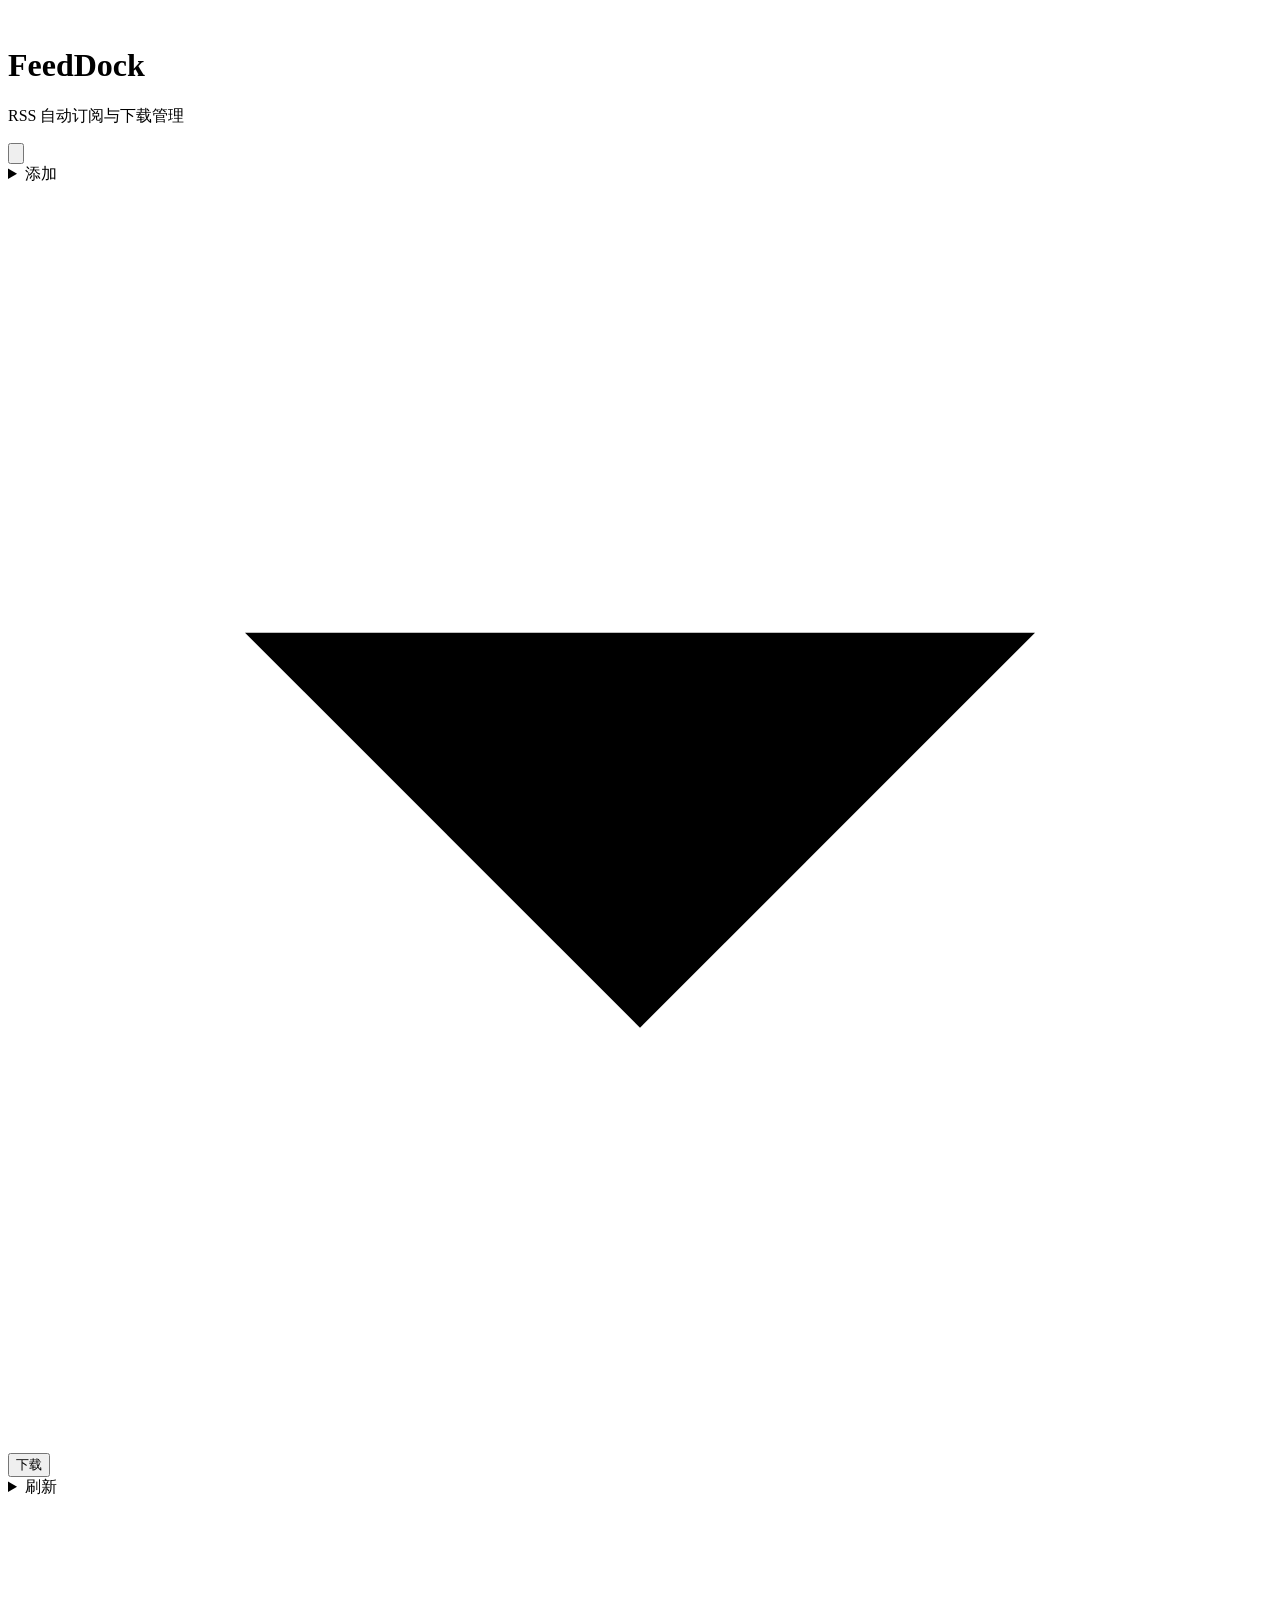
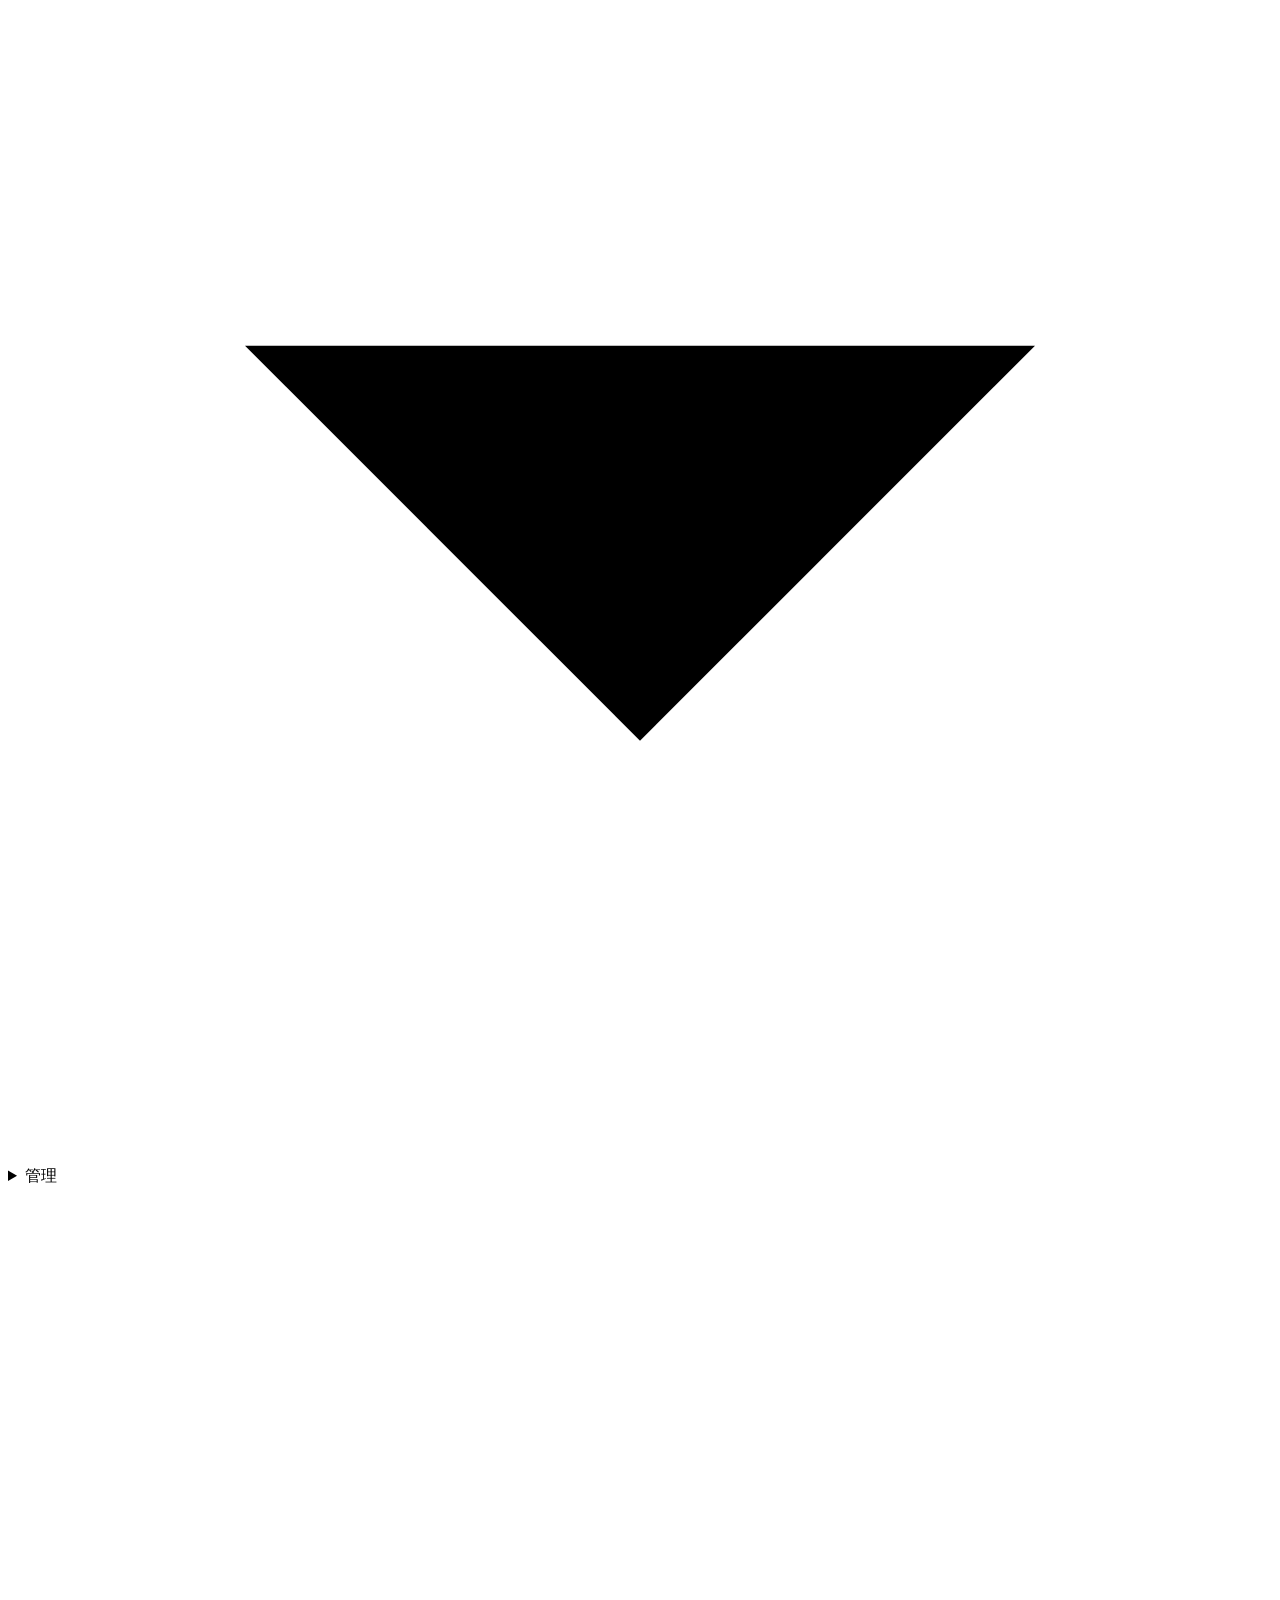
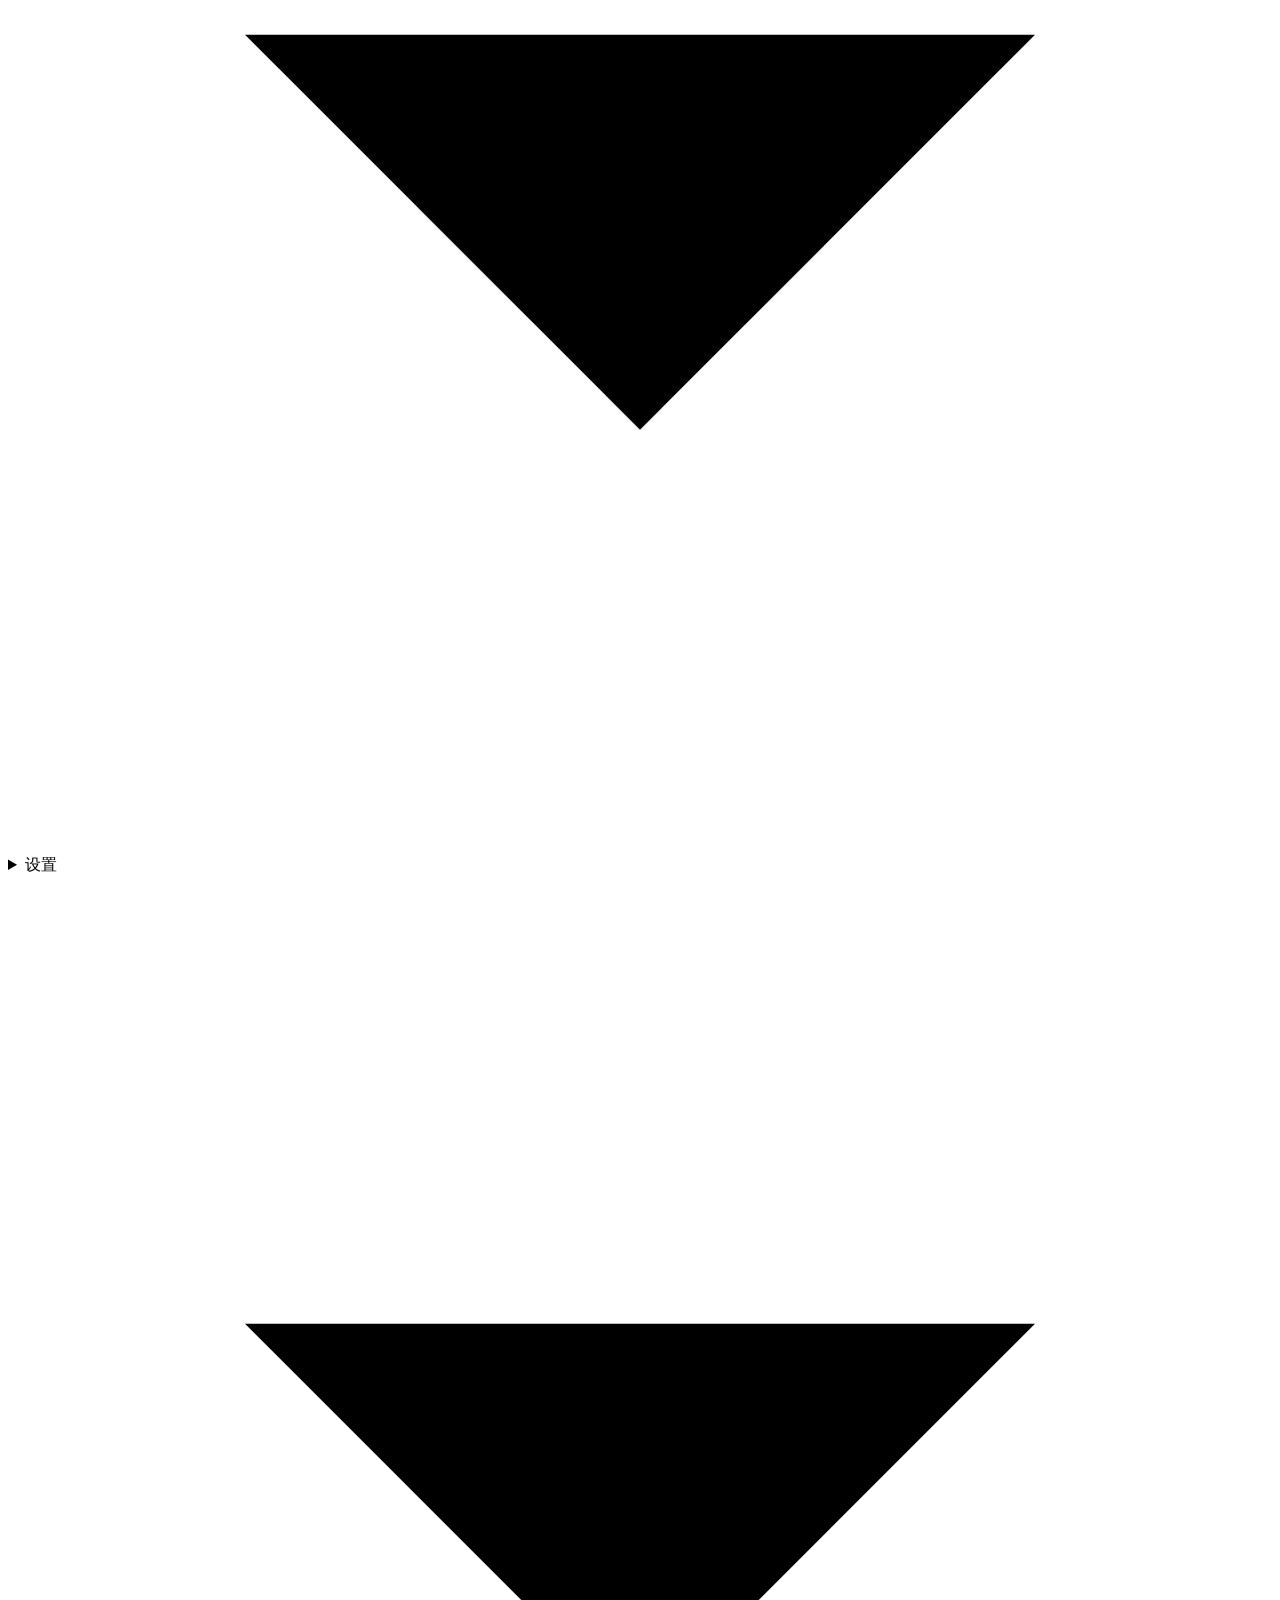
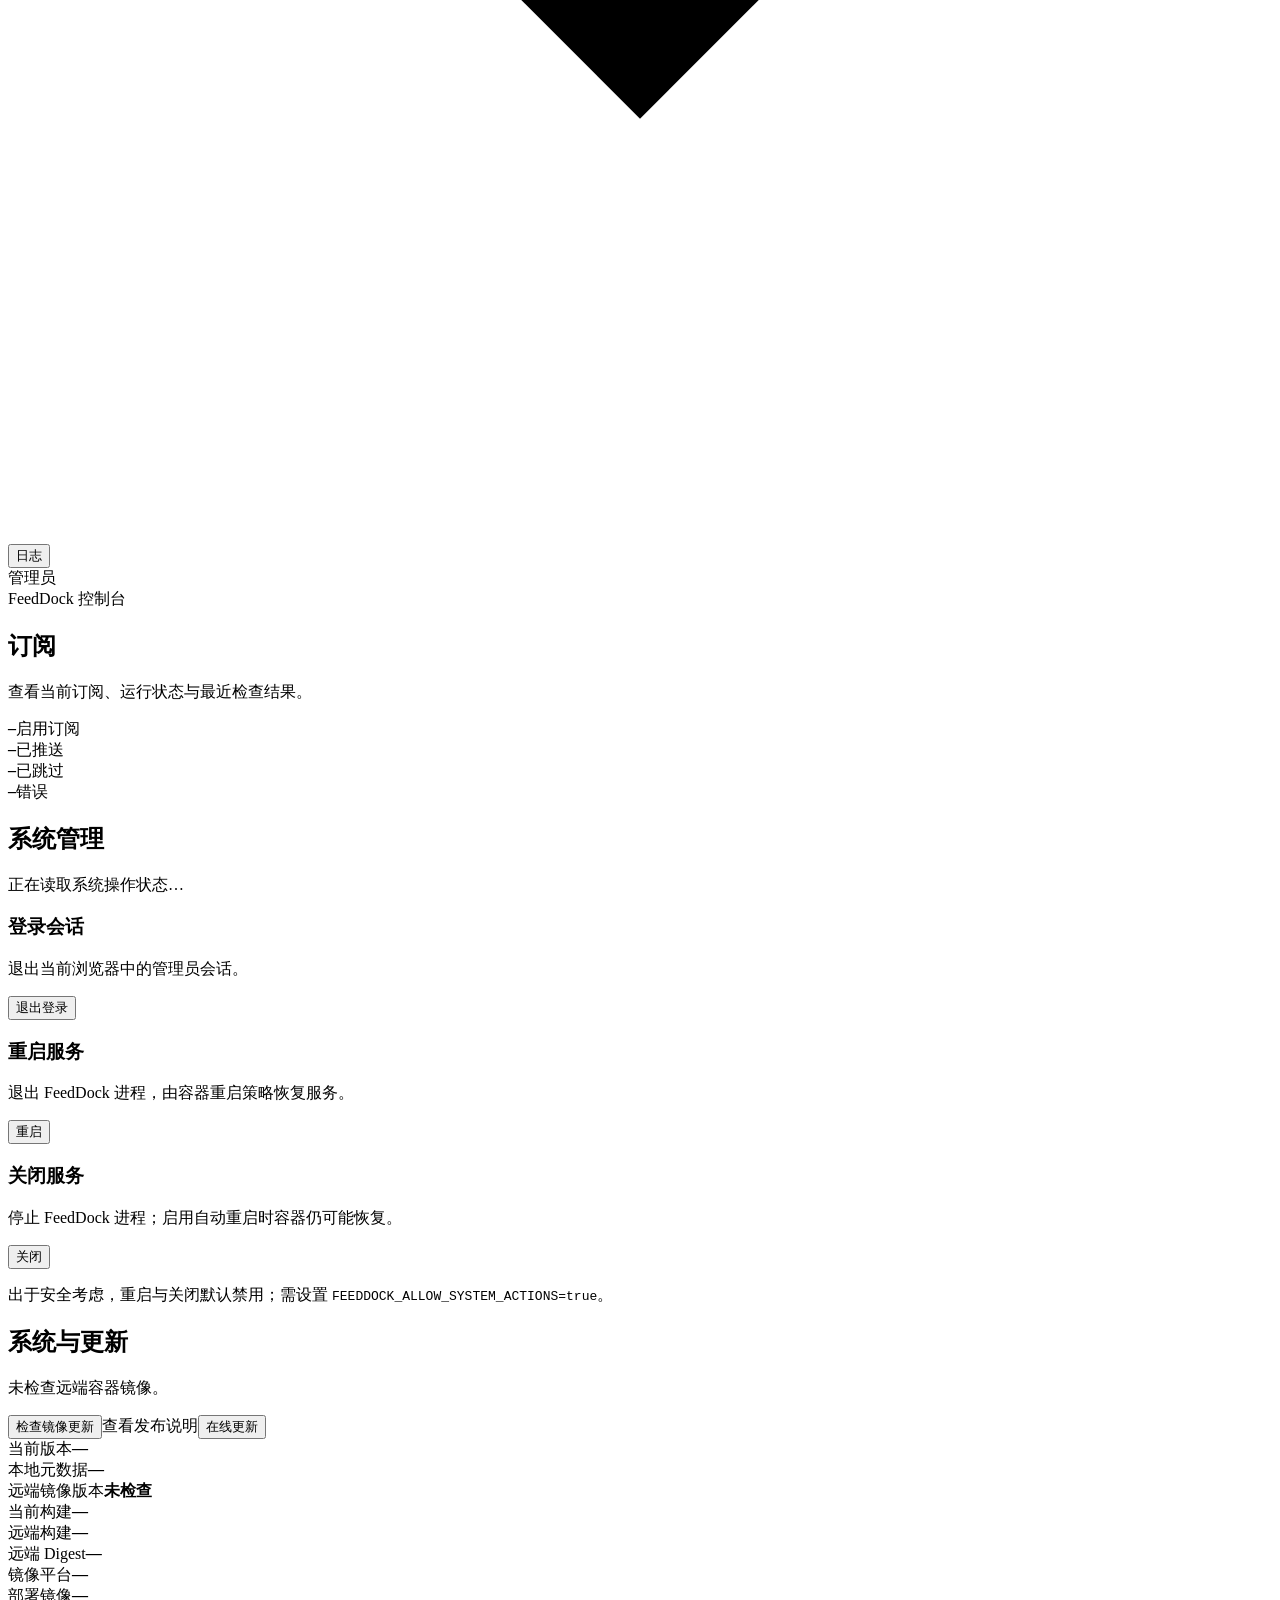
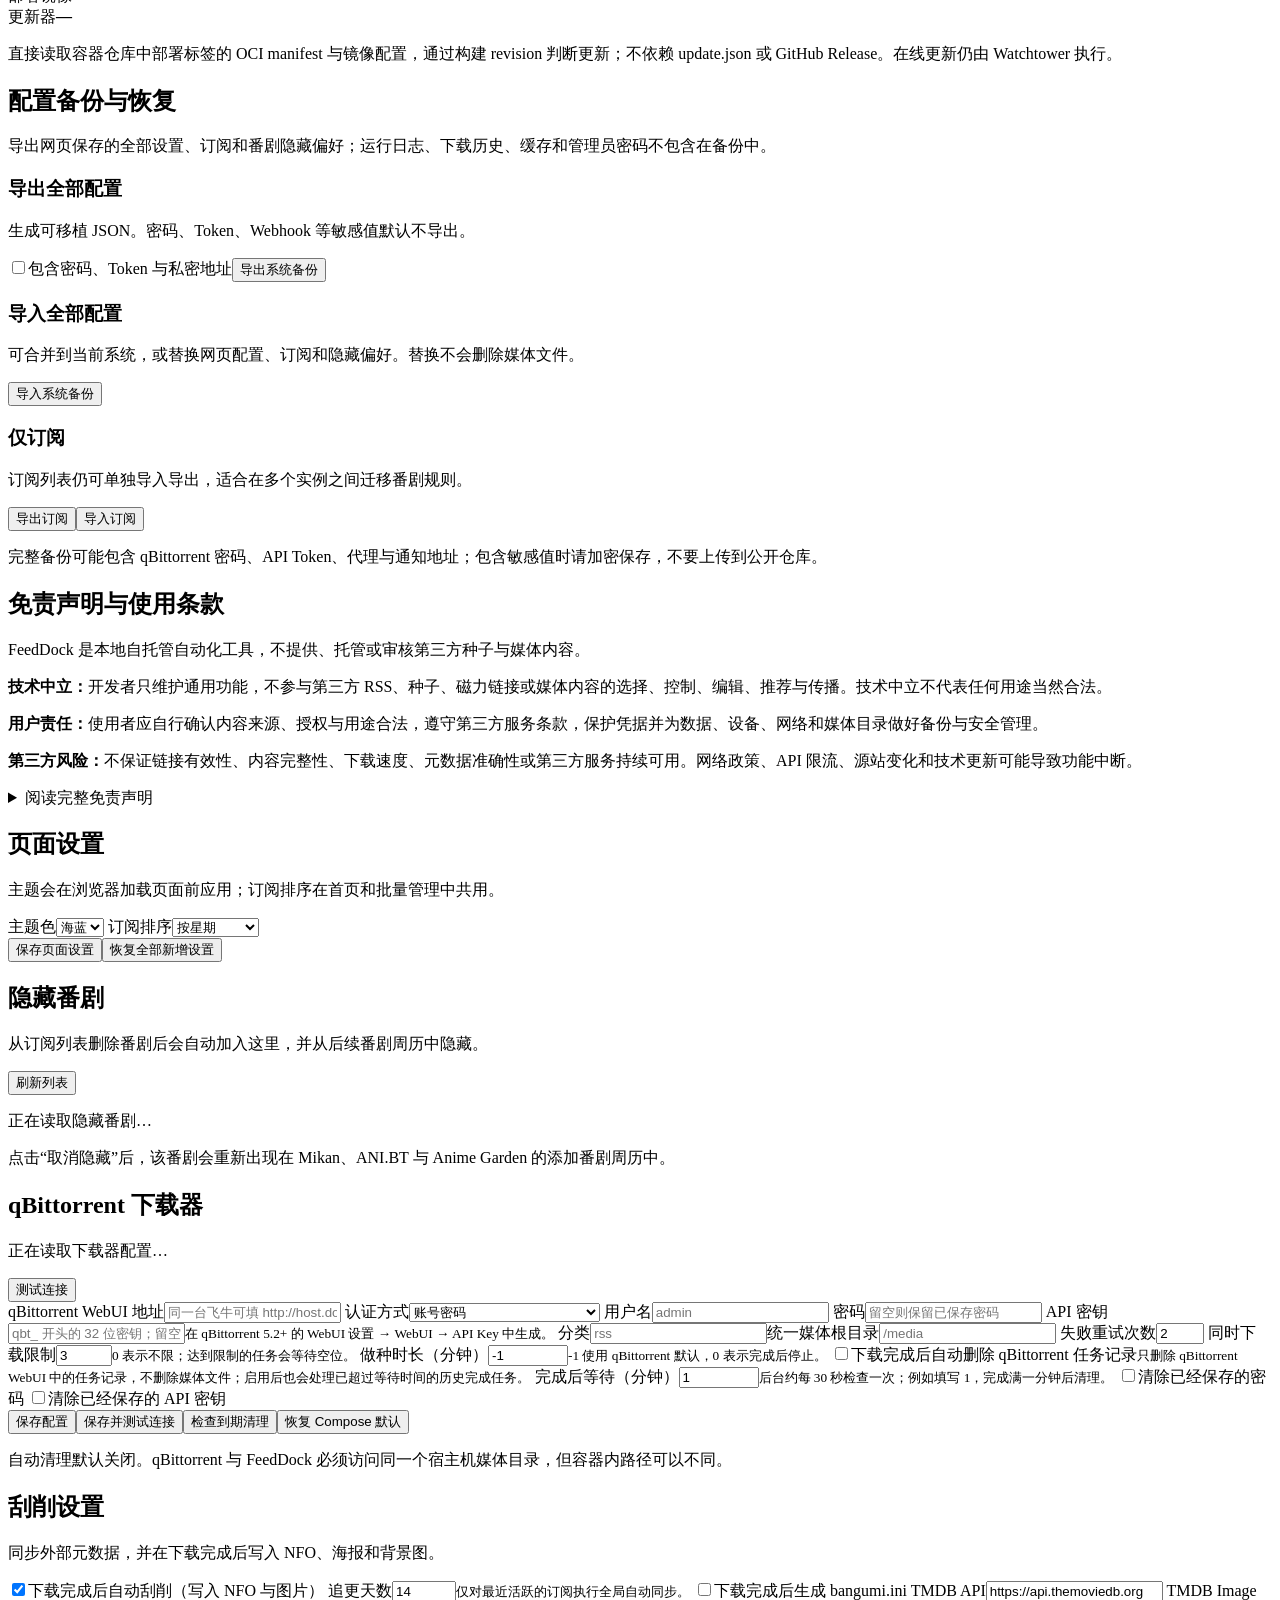
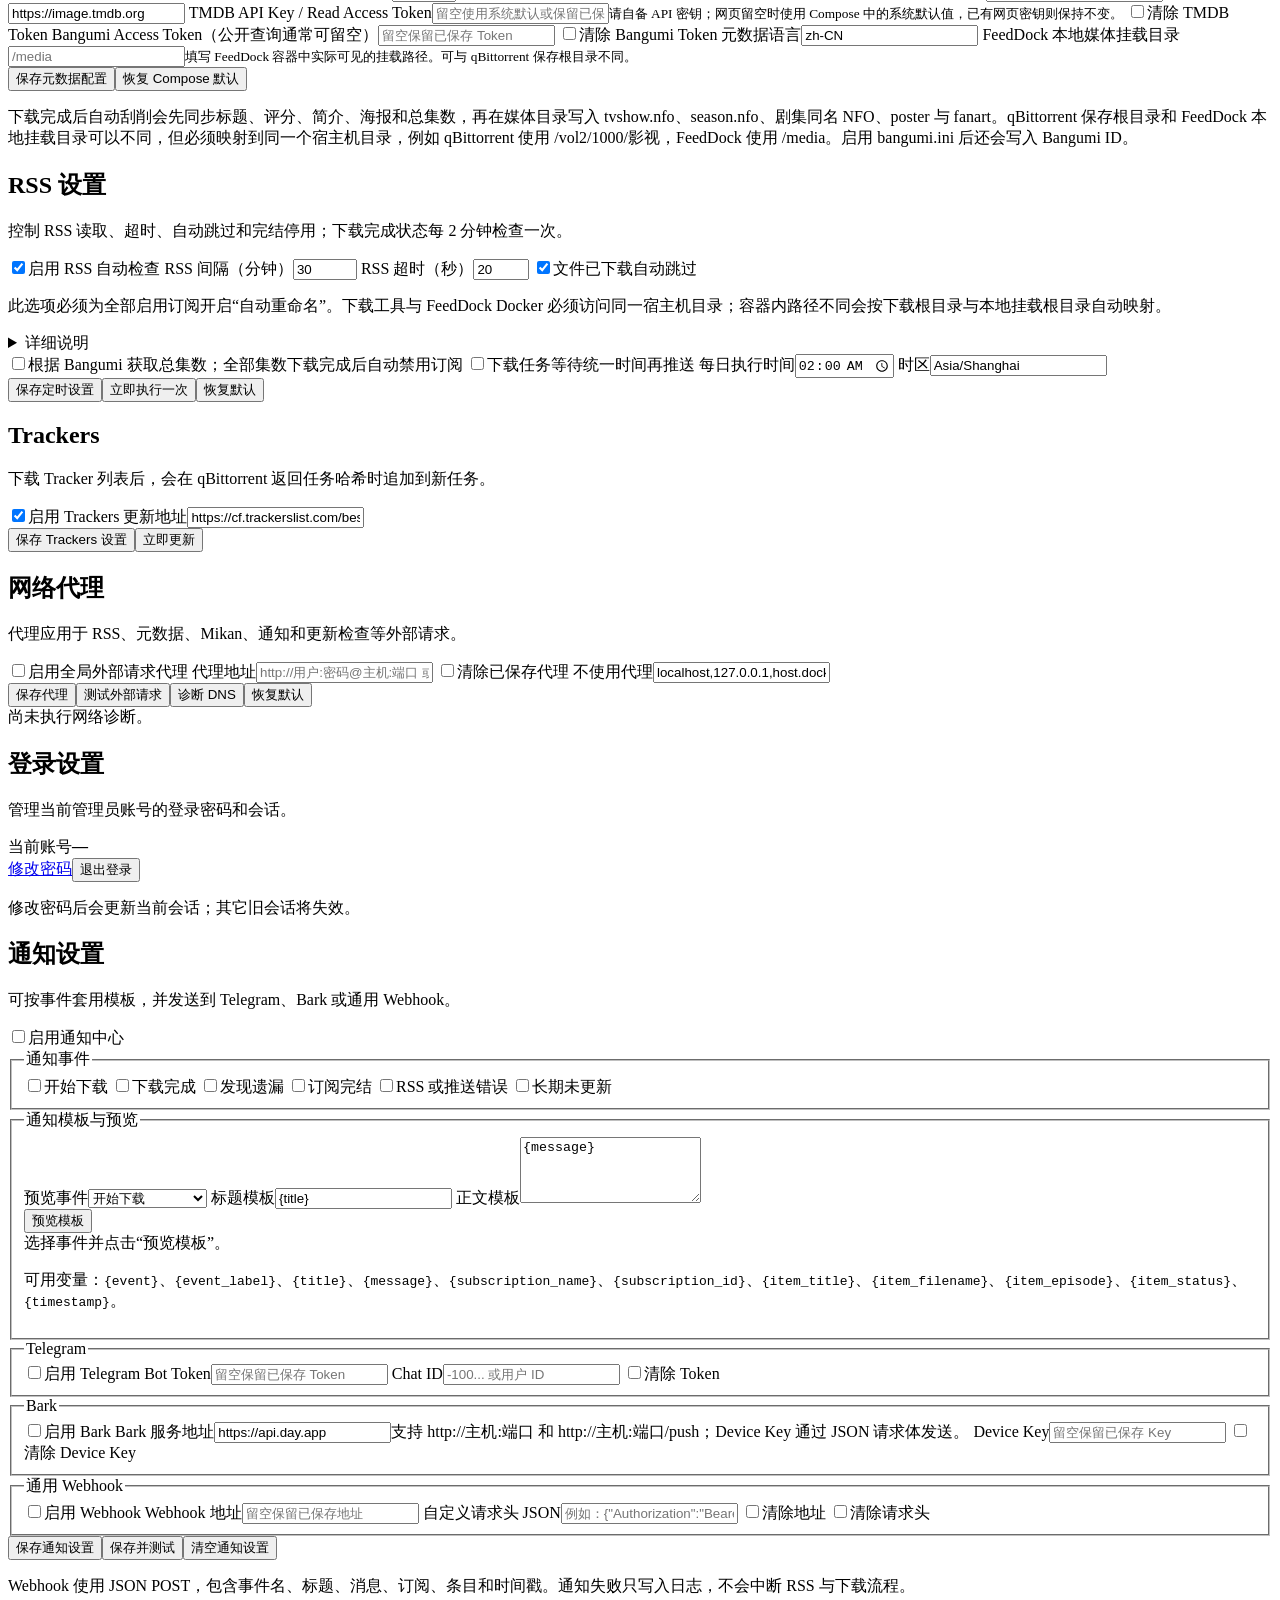
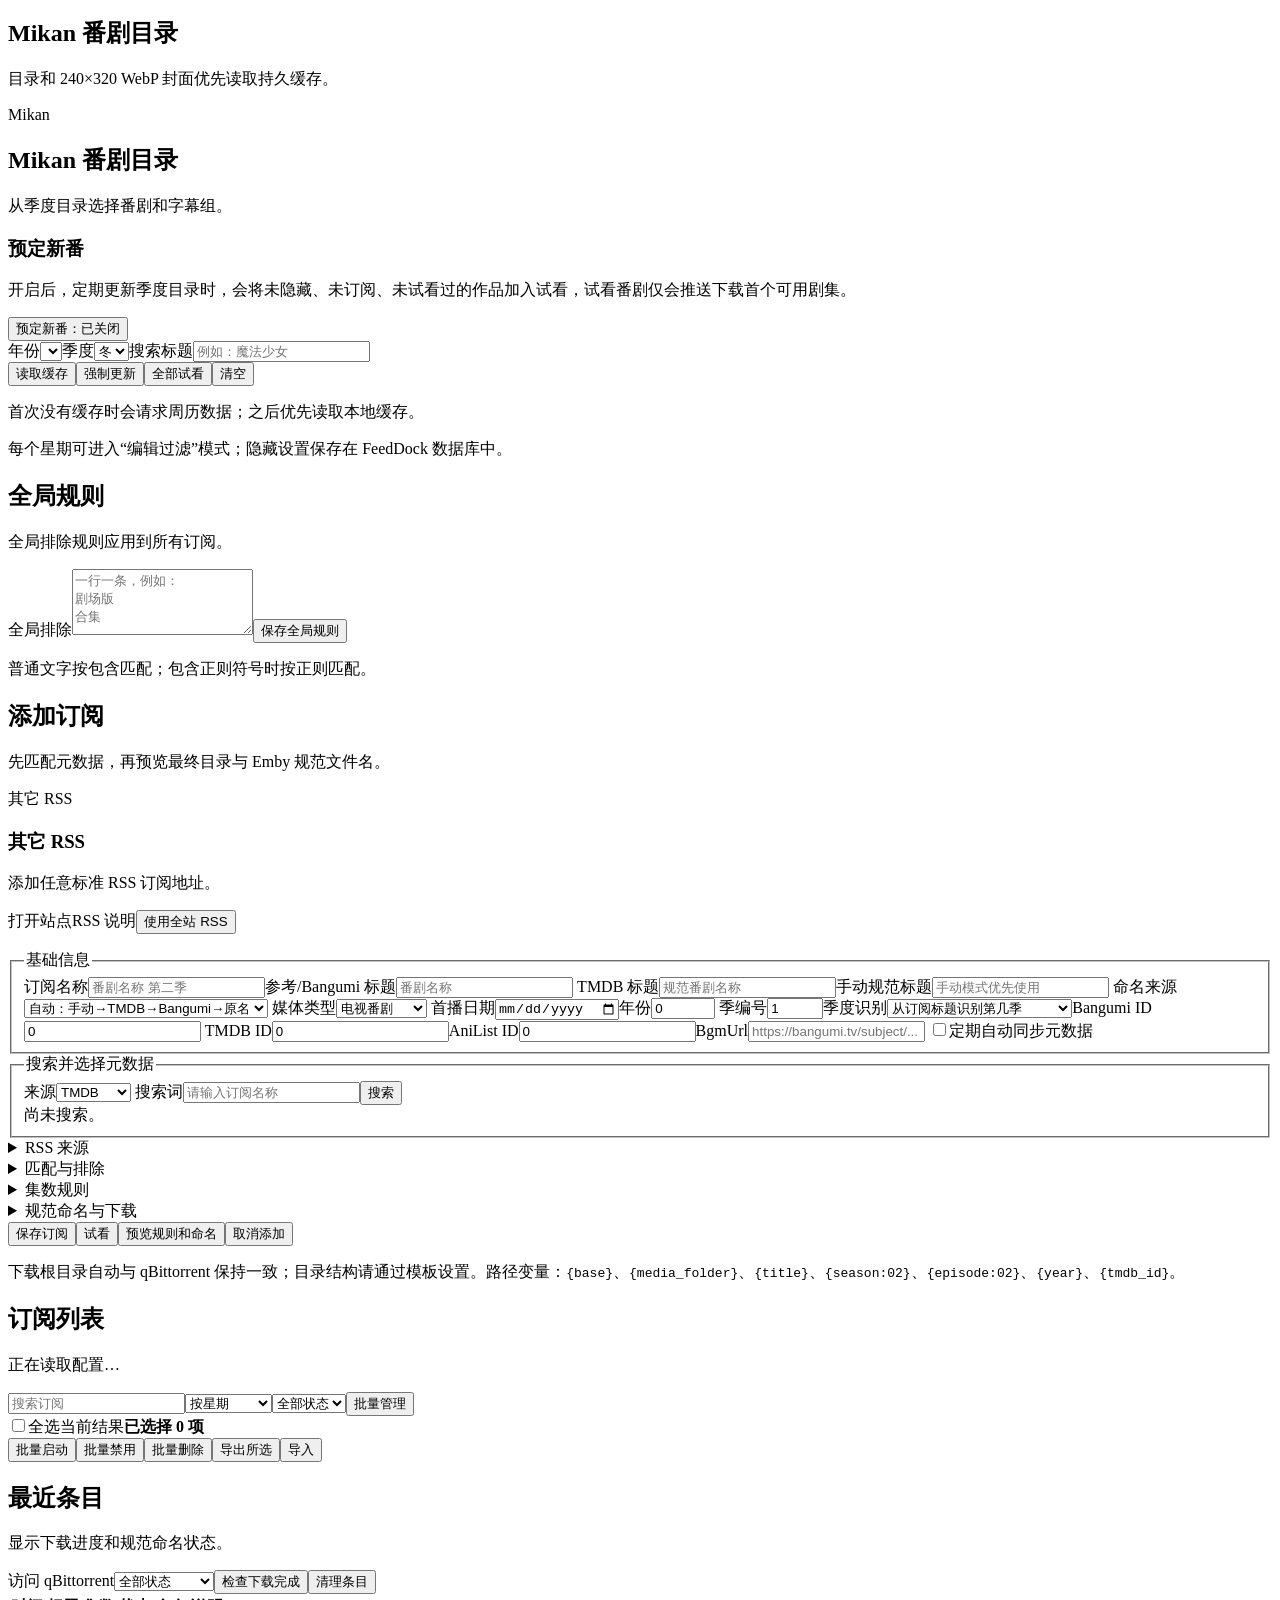
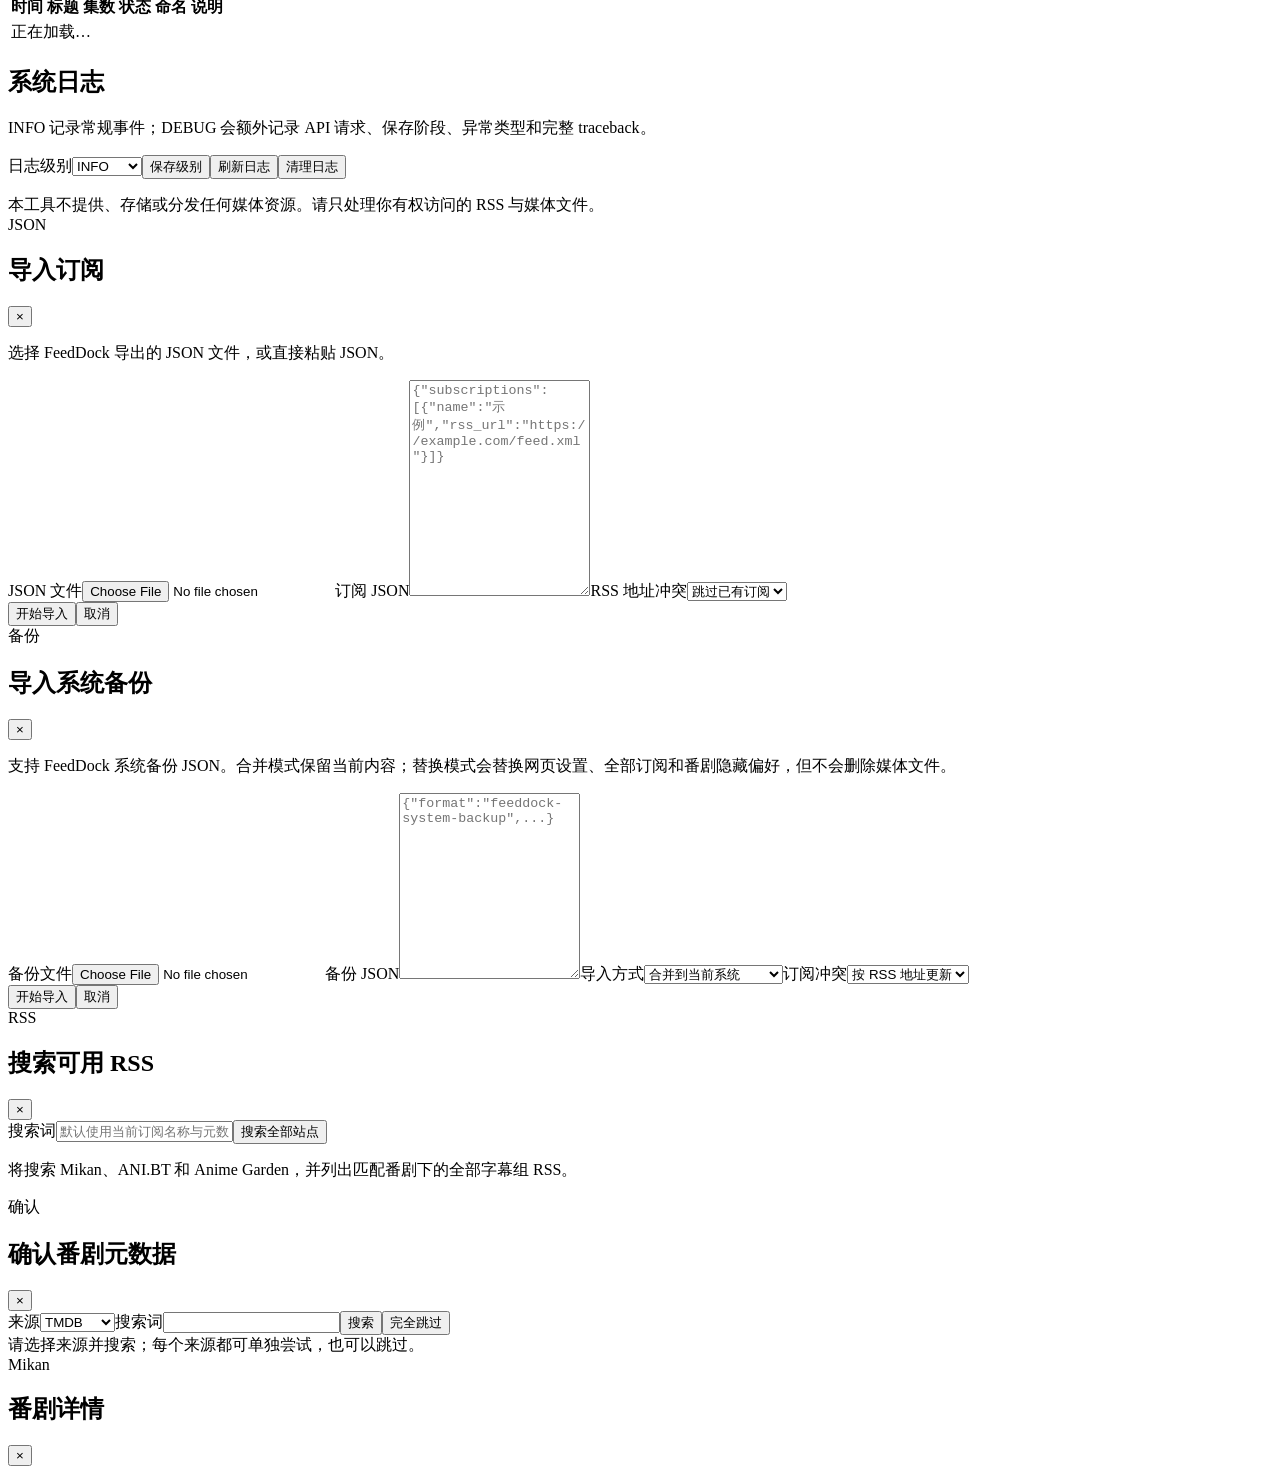
==== commit 50156ad4: "feat: 增加 qBittorrent API 密钥认证 * 新增账号密码与 API 密钥两种认证方式 * API 密钥模式使用 Authorization Bearer 请求头 * API 密钥认" ====
--- a/app/static/index.html
+++ b/app/static/index.html
@@ -104,15 +104,18 @@
 <div class="panel-head"><div><h2>qBittorrent 下载器</h2><p id="qbitConfigState">正在读取下载器配置…</p></div><div class="actions"><button class="secondary" id="testDownloader" type="button">测试连接</button></div></div>
 <form class="form-grid panel-body" id="downloaderForm">
 <label class="wide">qBittorrent WebUI 地址<input name="qbit_url" placeholder="同一台飞牛可填 http://host.docker.internal:8080" type="url"/></label>
-<label>用户名<input autocomplete="username" name="qbit_username" placeholder="admin"/></label>
-<label>密码<input autocomplete="new-password" name="qbit_password" placeholder="留空则保留已保存密码" type="password"/></label>
+<label>认证方式<select name="qbit_auth_mode"><option value="password">账号密码</option><option value="api_key">API 密钥（qBittorrent 5.2+）</option></select></label>
+<label data-qbit-auth="password">用户名<input autocomplete="username" name="qbit_username" placeholder="admin"/></label>
+<label data-qbit-auth="password">密码<input autocomplete="new-password" name="qbit_password" placeholder="留空则保留已保存密码" type="password"/></label>
+<label class="wide hidden" data-qbit-auth="api_key">API 密钥<input autocomplete="new-password" name="qbit_api_key" placeholder="qbt_ 开头的 32 位密钥；留空则保留" type="password"/><small>在 qBittorrent 5.2+ 的 WebUI 设置 → WebUI → API Key 中生成。</small></label>
 <label>分类<input name="qbit_category" placeholder="rss"/></label><label>统一媒体根目录<input name="download_path" placeholder="/media" required=""/></label>
 <label>失败重试次数<input max="10" min="0" name="retry_count" type="number" value="2"/></label>
 <label>同时下载限制<input max="100" min="0" name="concurrent_limit" type="number" value="3"/><small>0 表示不限；达到限制的任务会等待空位。</small></label>
 <label>做种时长（分钟）<input max="525600" min="-1" name="seeding_minutes" type="number" value="-1"/><small>-1 使用 qBittorrent 默认，0 表示完成后停止。</small></label>
 <label class="checkbox-label wide"><input name="cleanup_completed_enabled" type="checkbox"/>下载完成后自动删除 qBittorrent 任务记录<small>只删除 qBittorrent WebUI 中的任务记录，不删除媒体文件；启用后也会处理已超过等待时间的历史完成任务。</small></label>
 <label>完成后等待（分钟）<input max="525600" min="1" name="cleanup_completed_delay_minutes" type="number" value="1"/><small>后台约每 30 秒检查一次；例如填写 1，完成满一分钟后清理。</small></label>
-<label class="checkbox-label"><input name="clear_password" type="checkbox"/>清除已经保存的密码</label>
+<label class="checkbox-label" data-qbit-auth="password"><input name="clear_password" type="checkbox"/>清除已经保存的密码</label>
+<label class="checkbox-label hidden" data-qbit-auth="api_key"><input name="clear_api_key" type="checkbox"/>清除已经保存的 API 密钥</label>
 <div class="form-actions wide"><button type="submit">保存配置</button><button class="secondary" id="saveAndTestDownloader" type="button">保存并测试连接</button><button class="secondary" id="cleanupCompletedTorrents" type="button">检查到期清理</button><button class="secondary" id="restoreDownloaderConfig" type="button">恢复 Compose 默认</button></div>
 </form>
 <p class="hint panel-body" id="qbitCleanupState">自动清理默认关闭。qBittorrent 与 FeedDock 必须访问同一个宿主机媒体目录，但容器内路径可以不同。</p>
@@ -253,7 +256,7 @@
 </form>
 <p class="hint panel-body">下载根目录自动与 qBittorrent 保持一致；目录结构请通过模板设置。路径变量：<code>{base}</code>、<code>{media_folder}</code>、<code>{title}</code>、<code>{season:02}</code>、<code>{episode:02}</code>、<code>{year}</code>、<code>{tmdb_id}</code>。</p>
 </section>
-<section class="panel" data-app-view="subscriptions" data-panel-id="subscriptions"><div class="panel-head"><div><h2>订阅列表</h2><p id="configSummary">正在读取配置…</p></div><div class="actions subscription-list-filters"><input id="subscriptionSearch" placeholder="搜索订阅" type="search"/><select aria-label="订阅排序" id="subscriptionSortMode"><option value="weekday">按星期</option><option value="updated">按更新时间</option><option value="created">按添加时间</option><option value="name">按名字</option><option value="rating">按评分</option></select><select id="subscriptionStateFilter"><option value="">全部状态</option><option value="trial">试看</option><option value="enabled">启用</option><option value="disabled">停用</option><option value="error">异常</option></select><button class="secondary" id="toggleManagementMode" type="button">批量管理</button></div></div><div class="batch-toolbar panel-body hidden" id="subscriptionBatchToolbar"><label class="checkbox-label"><input id="selectAllSubscriptions" type="checkbox"/>全选当前结果</label><strong id="selectedSubscriptionCount">已选择 0 项</strong><div class="actions"><button class="small secondary" id="batchEnableSubscriptions" type="button">批量启动</button><button class="small secondary" id="batchDisableSubscriptions" type="button">批量禁用</button><button class="small danger" id="batchDeleteSubscriptions" type="button">批量删除</button><button class="small secondary" id="batchExportSubscriptions" type="button">导出所选</button><button class="small secondary" id="batchImportSubscriptions" type="button">导入</button></div></div><div class="cards panel-body" id="subscriptions"></div></section>
+<section class="panel" data-app-view="subscriptions" data-panel-id="subscriptions"><div class="panel-head"><div><h2>订阅列表</h2><p id="configSummary">正在读取配置…</p></div><div class="actions subscription-list-filters"><input id="subscriptionSearch" placeholder="搜索订阅" type="search"/><select aria-label="订阅排序" id="subscriptionSortMode"><option value="weekday">按星期</option><option value="updated">按更新时间</option><option value="created">按添加时间</option><option value="name">按名字</option><option value="rating">按评分</option></select><select id="subscriptionStateFilter"><option value="">全部状态</option><option value="enabled">启用</option><option value="trial">试看</option><option value="disabled">停用</option><option value="error">异常</option></select><button class="secondary" id="toggleManagementMode" type="button">批量管理</button></div></div><div class="batch-toolbar panel-body hidden" id="subscriptionBatchToolbar"><label class="checkbox-label"><input id="selectAllSubscriptions" type="checkbox"/>全选当前结果</label><strong id="selectedSubscriptionCount">已选择 0 项</strong><div class="actions"><button class="small secondary" id="batchEnableSubscriptions" type="button">批量启动</button><button class="small secondary" id="batchDisableSubscriptions" type="button">批量禁用</button><button class="small danger" id="batchDeleteSubscriptions" type="button">批量删除</button><button class="small secondary" id="batchExportSubscriptions" type="button">导出所选</button><button class="small secondary" id="batchImportSubscriptions" type="button">导入</button></div></div><div class="cards panel-body" id="subscriptions"></div></section>
 <section class="panel hidden" data-app-view="downloads" data-panel-id="recent-items" id="recent-items"><div class="panel-head"><div><h2>最近条目</h2><p>显示下载进度和规范命名状态。</p></div><div class="actions recent-items-actions"><a class="button-link secondary" id="openQbit" target="_blank" rel="noopener noreferrer" aria-disabled="true">访问 qBittorrent</a><select id="statusFilter"><option value="">全部状态</option><option value="scheduled">等待定时推送</option><option value="queued">已推送</option><option value="skipped">已跳过</option><option value="error">错误</option></select><button class="secondary" id="normalizeTorrents" type="button">检查下载完成</button><button class="danger" id="clearRecentItems" type="button">清理条目</button></div></div><div class="table-wrap panel-body"><table class="responsive-table"><thead><tr><th>时间</th><th>标题</th><th>集数</th><th>状态</th><th>命名</th><th>说明</th><th></th></tr></thead><tbody id="items"><tr><td class="empty-table-cell" colspan="7">正在加载…</td></tr></tbody></table></div></section>
 <section class="panel hidden" data-app-view="logs" data-panel-id="system-logs"><div class="panel-head"><div><h2>系统日志</h2><p>INFO 记录常规事件；DEBUG 会额外记录 API 请求、保存阶段、异常类型和完整 traceback。</p></div><div class="actions log-toolbar"><label>日志级别<select id="logLevelSetting"><option value="INFO">INFO</option><option value="DEBUG">DEBUG</option></select></label><button class="small secondary" id="saveLogLevel" type="button">保存级别</button><button class="small secondary" id="refreshSystemLogs" type="button">刷新日志</button><button class="small danger" id="clearSystemLogs" type="button">清理日志</button></div></div><p class="hint panel-body" id="logFilePath"></p><div class="logs panel-body" id="logs"></div></section>
 <section class="legal" data-app-view="all">本工具不提供、存储或分发任何媒体资源。请只处理你有权访问的 RSS 与媒体文件。</section>
@@ -267,7 +270,7 @@
 <div class="modal-backdrop" data-close-system-backup-import=""></div><section class="modal-card compact-modal"><div class="modal-head"><div><span class="provider-badge">备份</span><h2 id="systemBackupImportTitle">导入系统备份</h2></div><button aria-label="关闭" class="icon-button secondary" id="closeSystemBackupImport" type="button">×</button></div>
 <div class="import-body"><p class="muted">支持 FeedDock 系统备份 JSON。合并模式保留当前内容；替换模式会替换网页设置、全部订阅和番剧隐藏偏好，但不会删除媒体文件。</p><label>备份文件<input accept="application/json,.json" id="systemBackupImportFile" type="file"/></label><label>备份 JSON<textarea id="systemBackupImportJson" rows="12" placeholder='{"format":"feeddock-system-backup",...}'></textarea></label><label>导入方式<select id="systemBackupImportMode"><option value="merge">合并到当前系统</option><option value="replace">替换网页配置与订阅</option></select></label><label>订阅冲突<select id="systemBackupSubscriptionConflict"><option value="update">按 RSS 地址更新</option><option value="skip">跳过已有 RSS</option></select></label><div class="form-actions"><button id="confirmSystemBackupImport" type="button">开始导入</button><button class="secondary" id="cancelSystemBackupImport" type="button">取消</button></div></div></section></div>
 <div aria-labelledby="rssCandidateTitle" aria-modal="true" class="modal hidden" id="rssCandidateModal" role="dialog"><div class="modal-backdrop" data-close-rss-candidate=""></div><section class="modal-card"><div class="modal-head"><div><span class="provider-badge">RSS</span><h2 id="rssCandidateTitle">搜索可用 RSS</h2></div><button aria-label="关闭" class="icon-button secondary" id="closeRssCandidate" type="button">×</button></div><div class="rss-candidate-search"><label>搜索词<input id="rssCandidateQuery" maxlength="300" placeholder="默认使用当前订阅名称与元数据标题"/></label><button id="runRssCandidateSearch" type="button">搜索全部站点</button></div><p class="hint" id="rssCandidateState">将搜索 Mikan、ANI.BT 和 Anime Garden，并列出匹配番剧下的全部字幕组 RSS。</p><div class="mikan-rss-list" id="rssCandidateResults"></div></section></div>
-<div aria-labelledby="metadataReviewTitle" aria-modal="true" class="modal hidden" id="metadataReviewModal" role="dialog"><div class="modal-backdrop" data-close-metadata-review=""></div><section class="modal-card"><div class="modal-head"><div><span class="provider-badge">确认</span><h2 id="metadataReviewTitle">确认番剧元数据</h2></div><button aria-label="关闭" class="icon-button secondary" id="closeMetadataReview" type="button">×</button></div><div class="metadata-search-row"><label>来源<select id="reviewProvider"><option value="tmdb">TMDB</option><option value="bangumi">Bangumi</option><option value="anilist">AniList</option></select></label><label class="metadata-query">搜索词<input id="reviewQuery"/></label><button id="reviewSearch" type="button">搜索</button><button class="secondary" id="reviewSkip" type="button">完全跳过</button></div><div class="metadata-results muted" id="reviewResults">请选择来源并搜索；每个来源都可单独尝试，也可以跳过。</div></section></div>
+<div aria-labelledby="metadataReviewTitle" aria-modal="true" class="modal hidden" id="metadataReviewModal" role="dialog"><div class="modal-backdrop" data-close-metadata-review=""></div><section class="modal-card"><div class="modal-head"><div><span class="provider-badge">确认</span><h2 id="metadataReviewTitle">确认番剧元数据</h2></div><button aria-label="关闭" class="icon-button secondary" id="closeMetadataReview" type="button">×</button></div><div class="metadata-search-row"><label>来源<select id="reviewProvider"><option value="tmdb">TMDB</option><option value="bangumi">Bangumi</option><option value="anilist">AniList</option><option hidden id="reviewManualOption" value="manual">手动</option></select></label><label class="metadata-query">搜索词<input id="reviewQuery"/></label><button id="reviewSearch" type="button">搜索</button><button class="secondary" id="reviewSkip" type="button">完全跳过</button></div><div class="metadata-results muted" id="reviewResults">请选择来源并搜索；每个来源都可单独尝试，也可以跳过。</div></section></div>
 <div aria-labelledby="mikanDetailTitle" aria-modal="true" class="modal hidden" id="mikanDetailModal" role="dialog"><div class="modal-backdrop" data-close-mikan-modal=""></div><section class="modal-card"><div class="modal-head"><div><span class="provider-badge mikan" id="catalogDetailBadge">Mikan</span><h2 id="mikanDetailTitle">番剧详情</h2></div><button aria-label="关闭" class="icon-button secondary" id="closeMikanModal" type="button">×</button></div><div class="mikan-detail-body" id="mikanDetailBody"></div></section></div>
 <script defer="" src="/static/mikan-subscription-state.js?v=__FEEDDOCK_ASSET_VERSION__"></script>
 <script defer="" src="/static/subscription-sources.js?v=__FEEDDOCK_ASSET_VERSION__"></script>
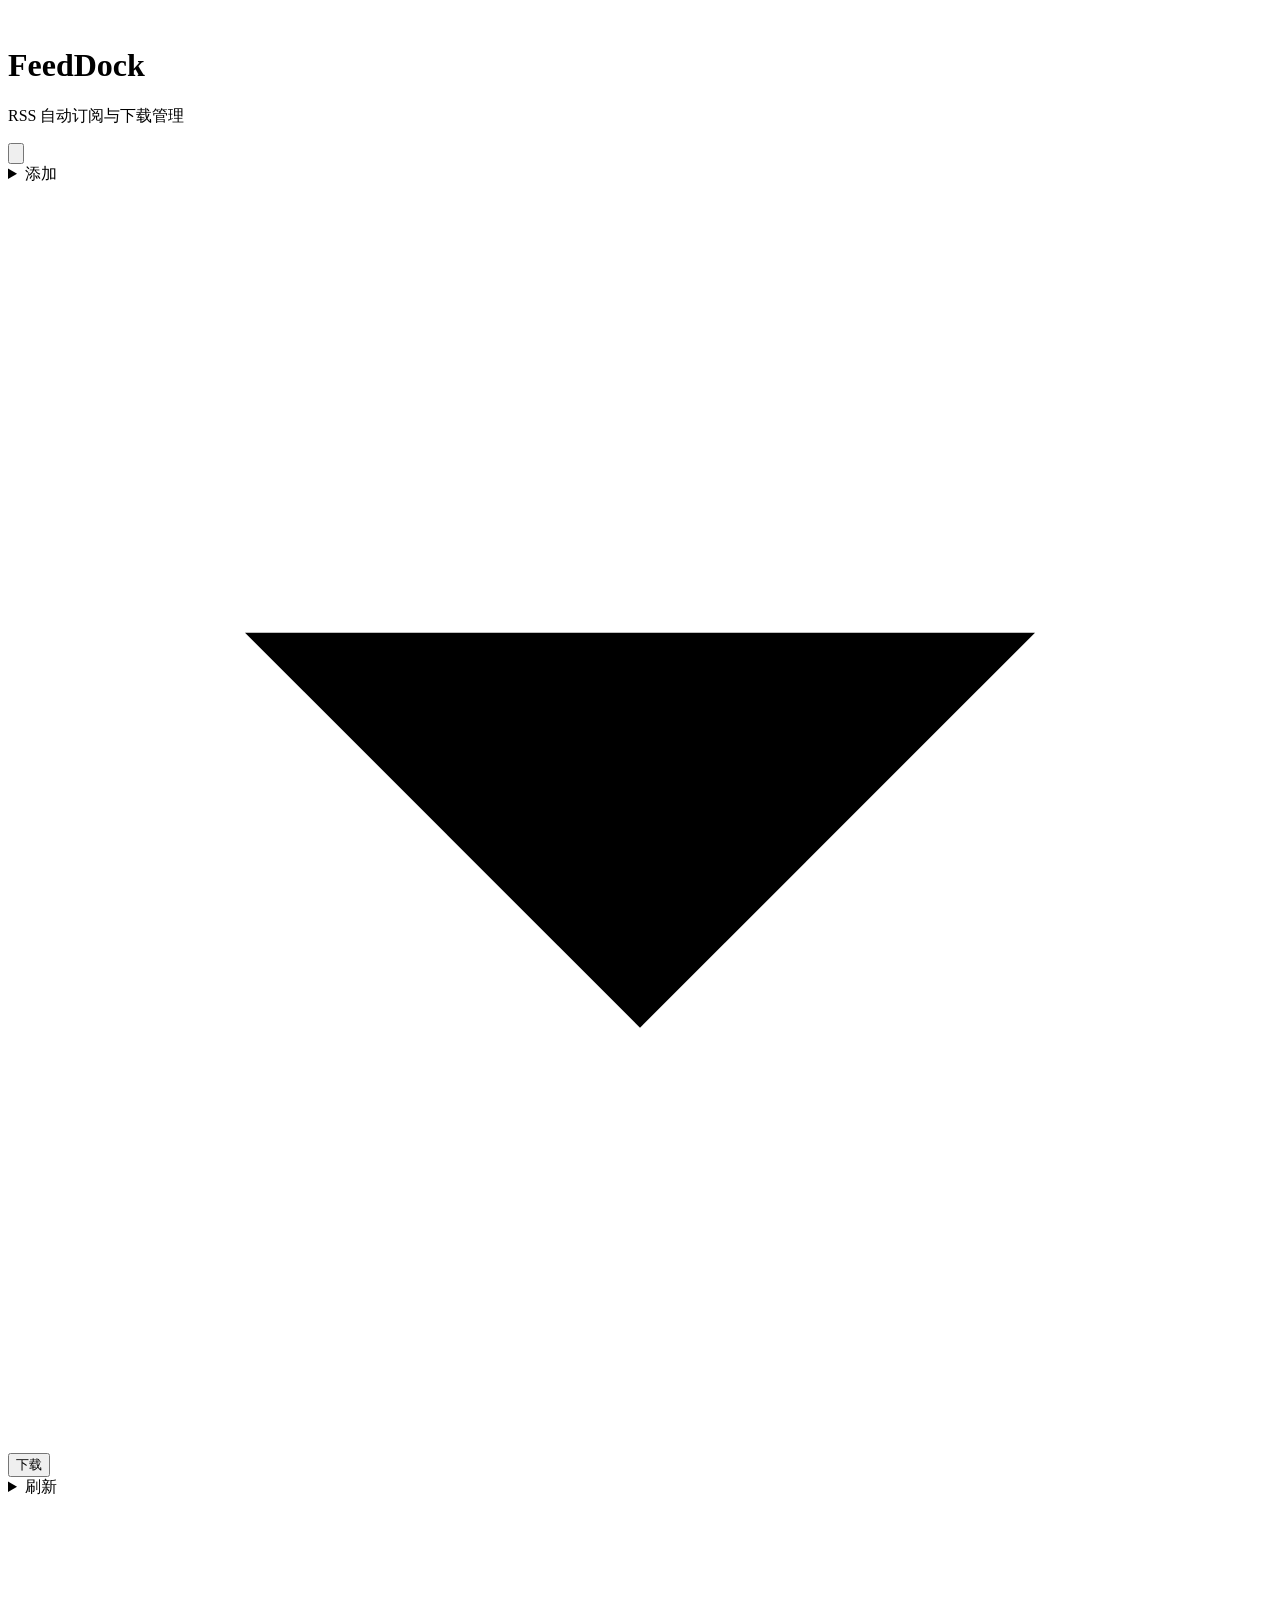
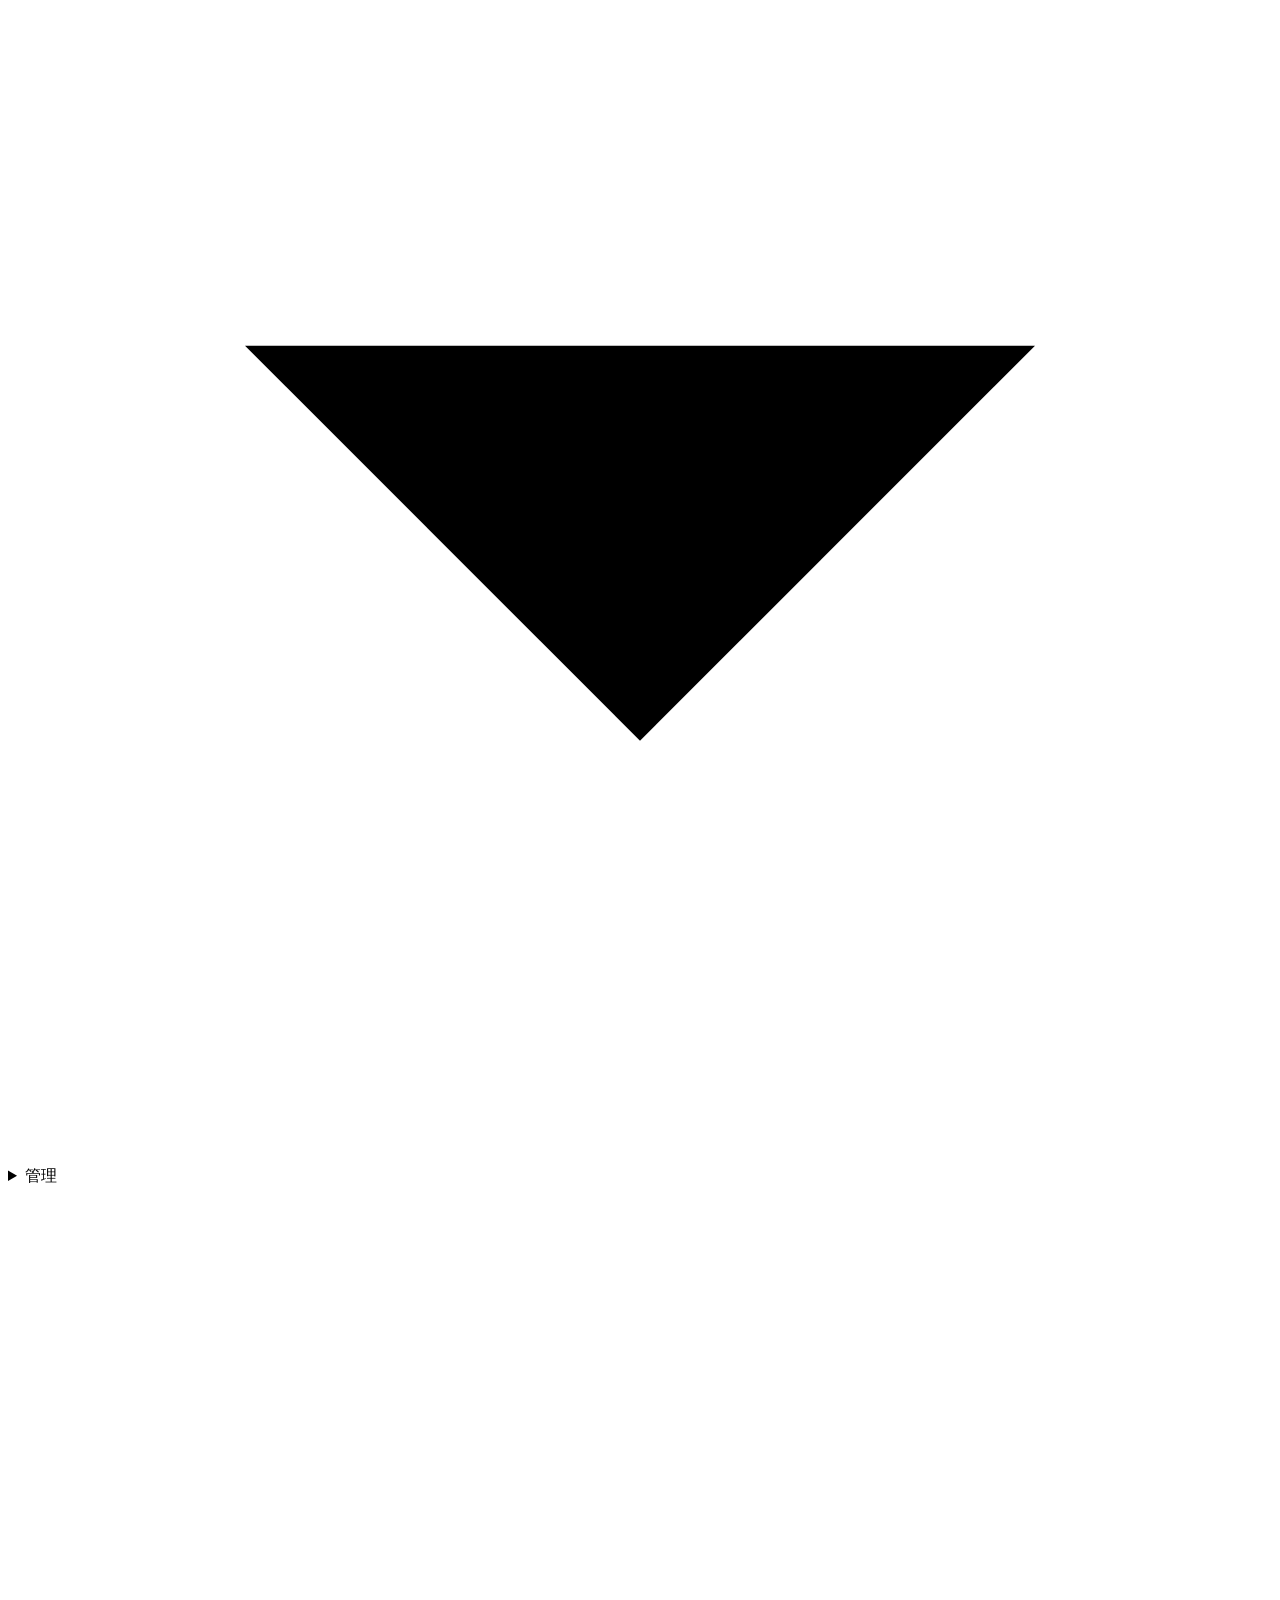
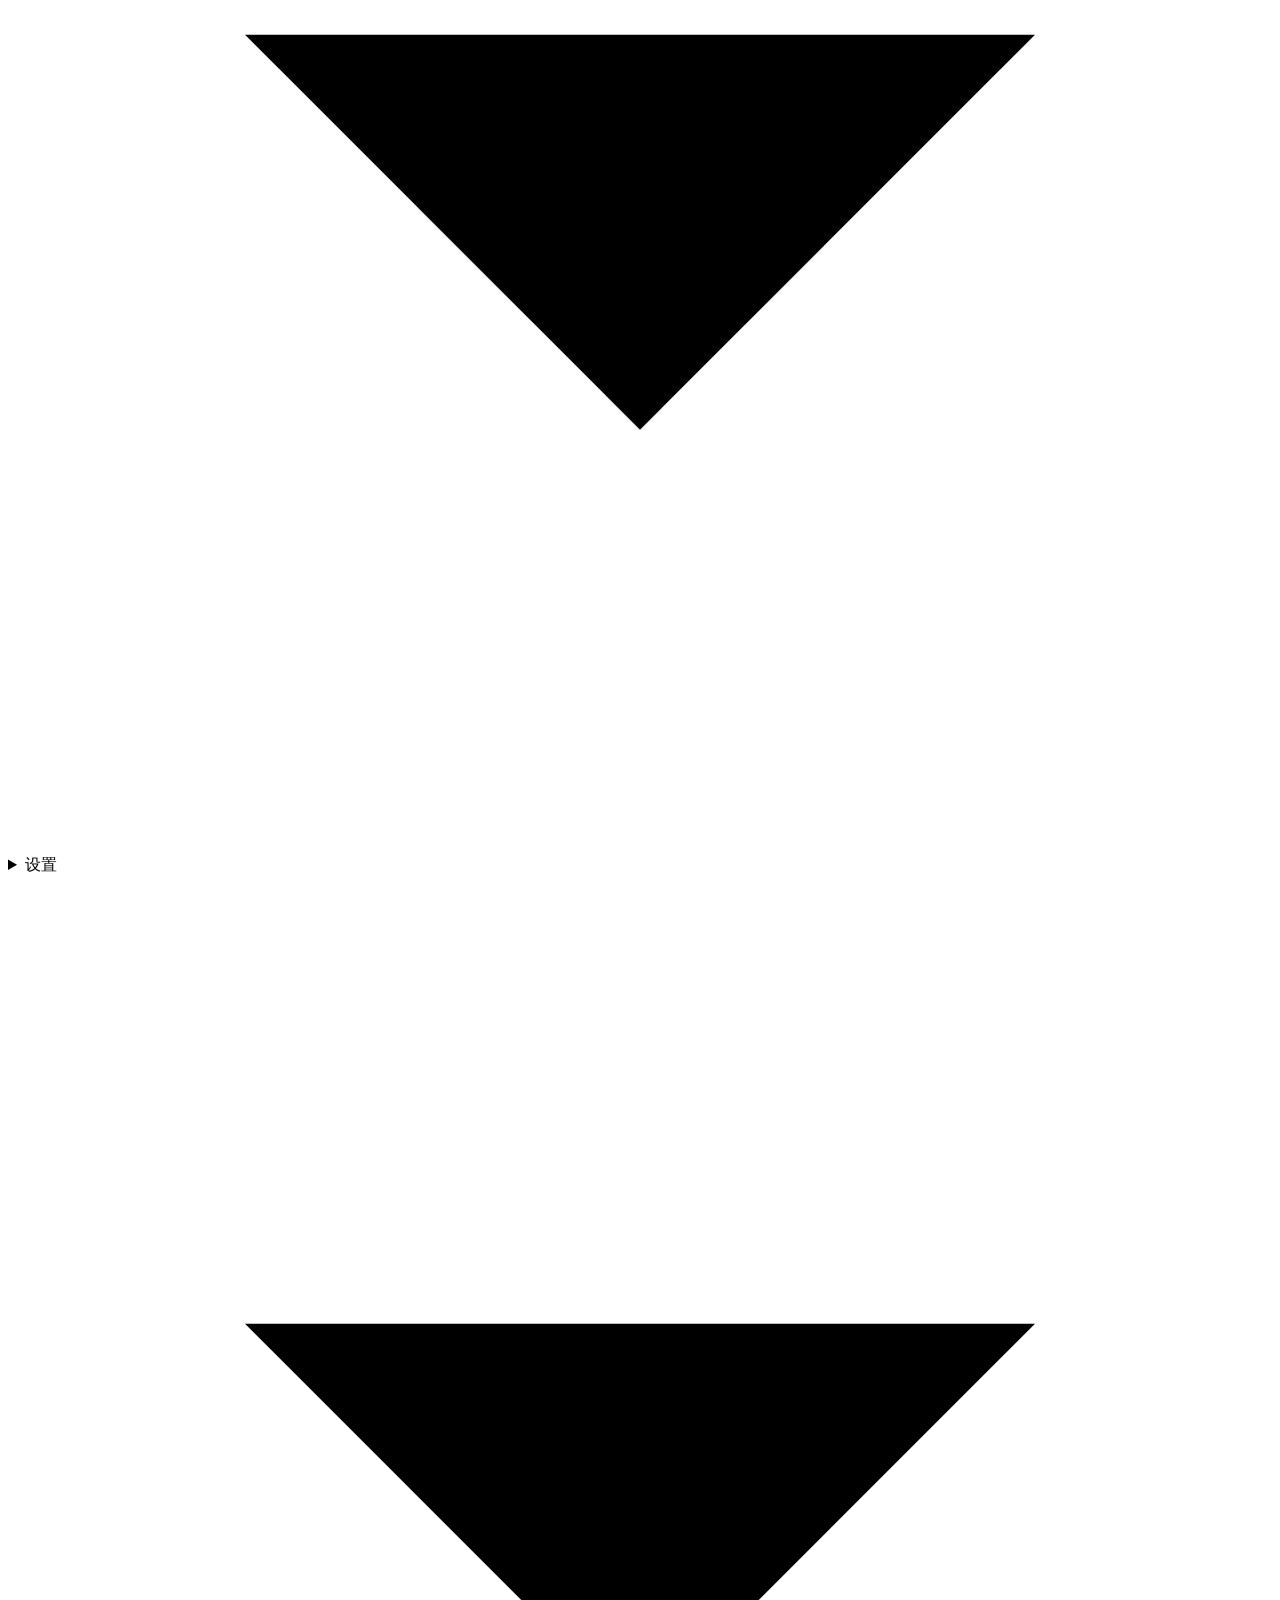
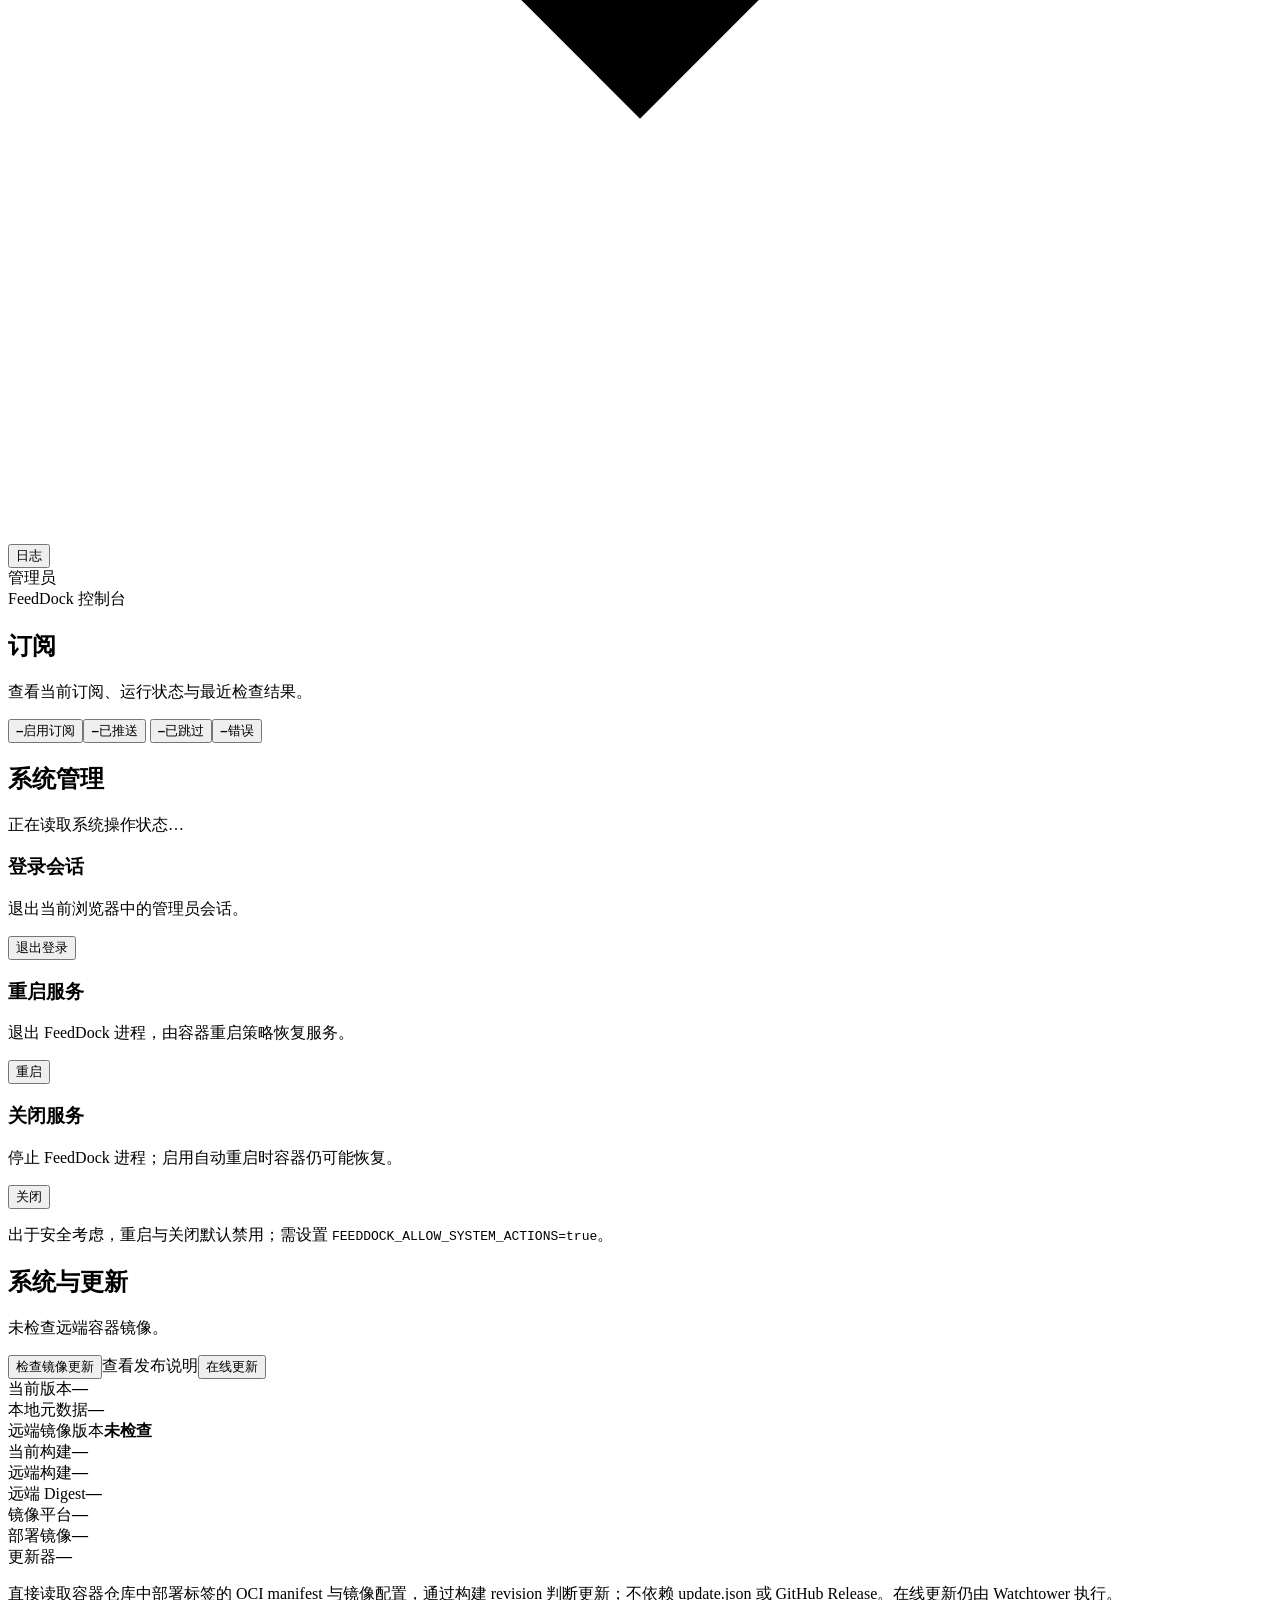
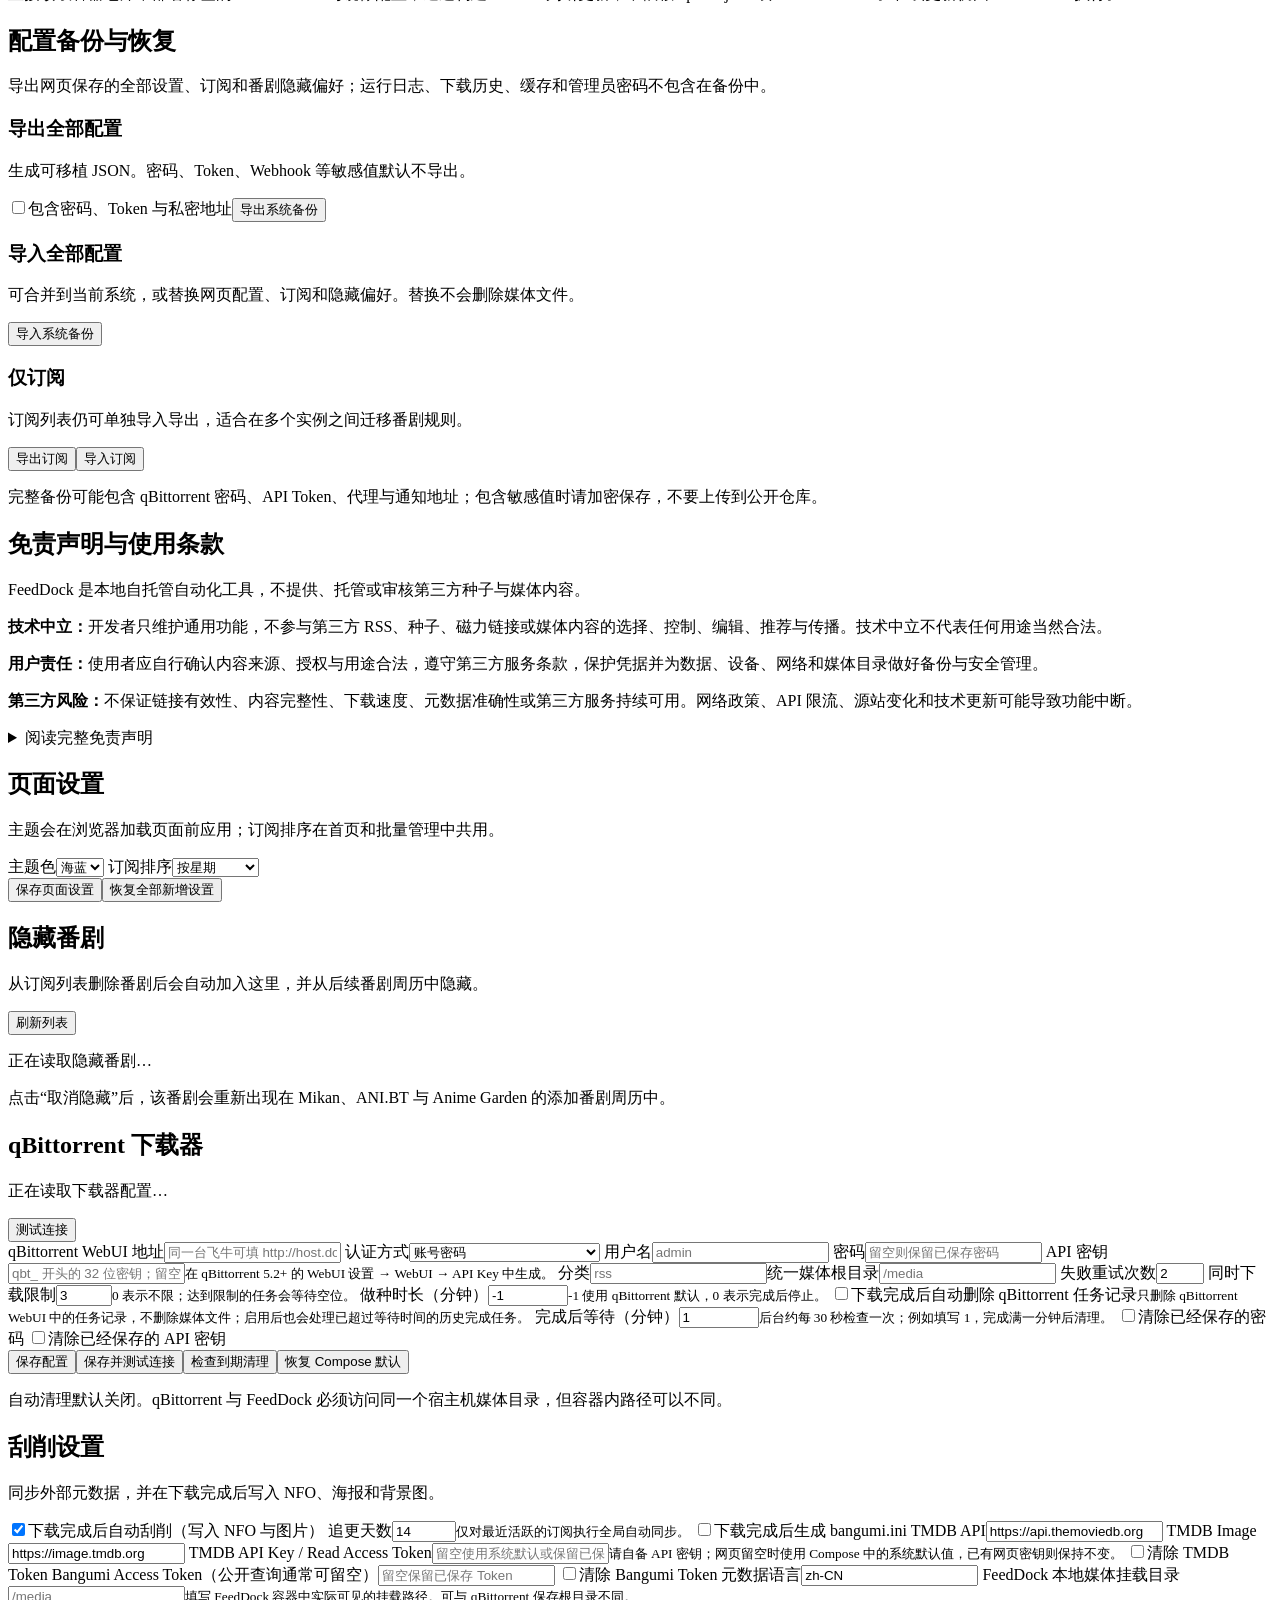
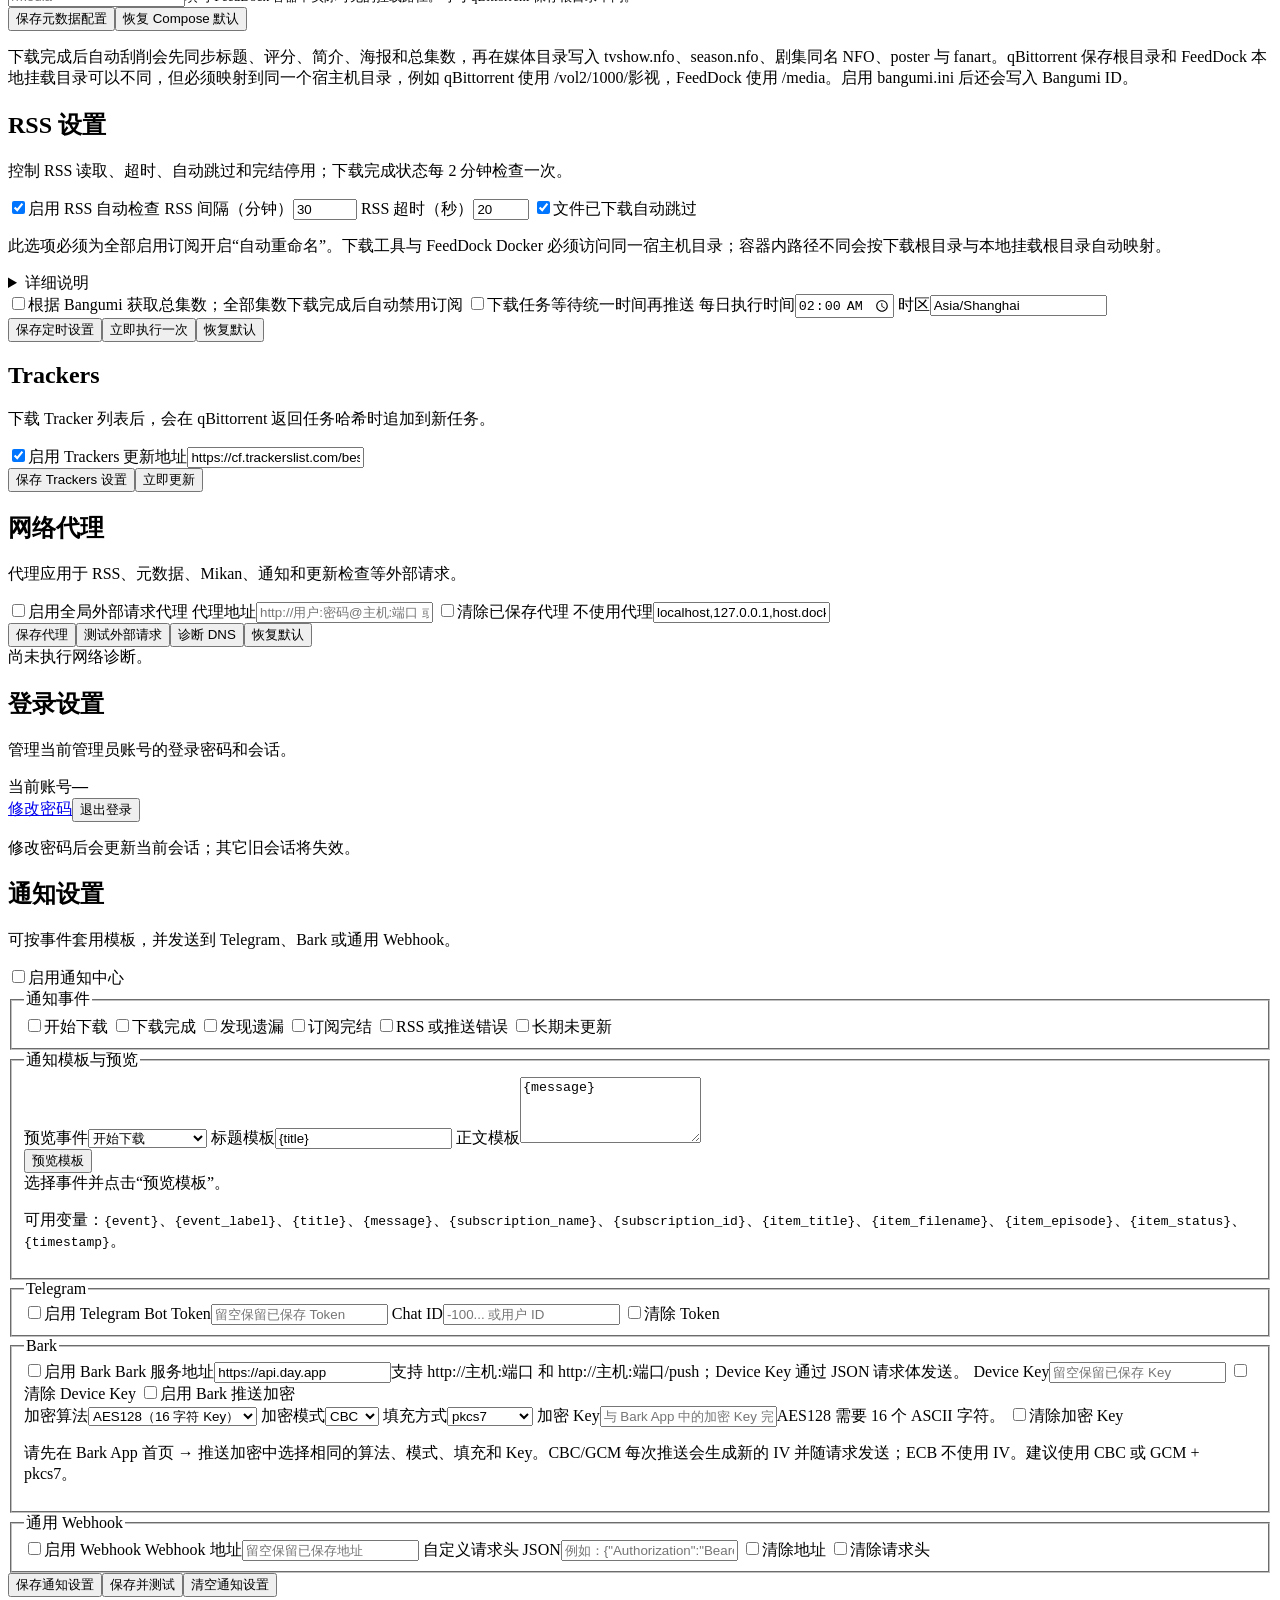
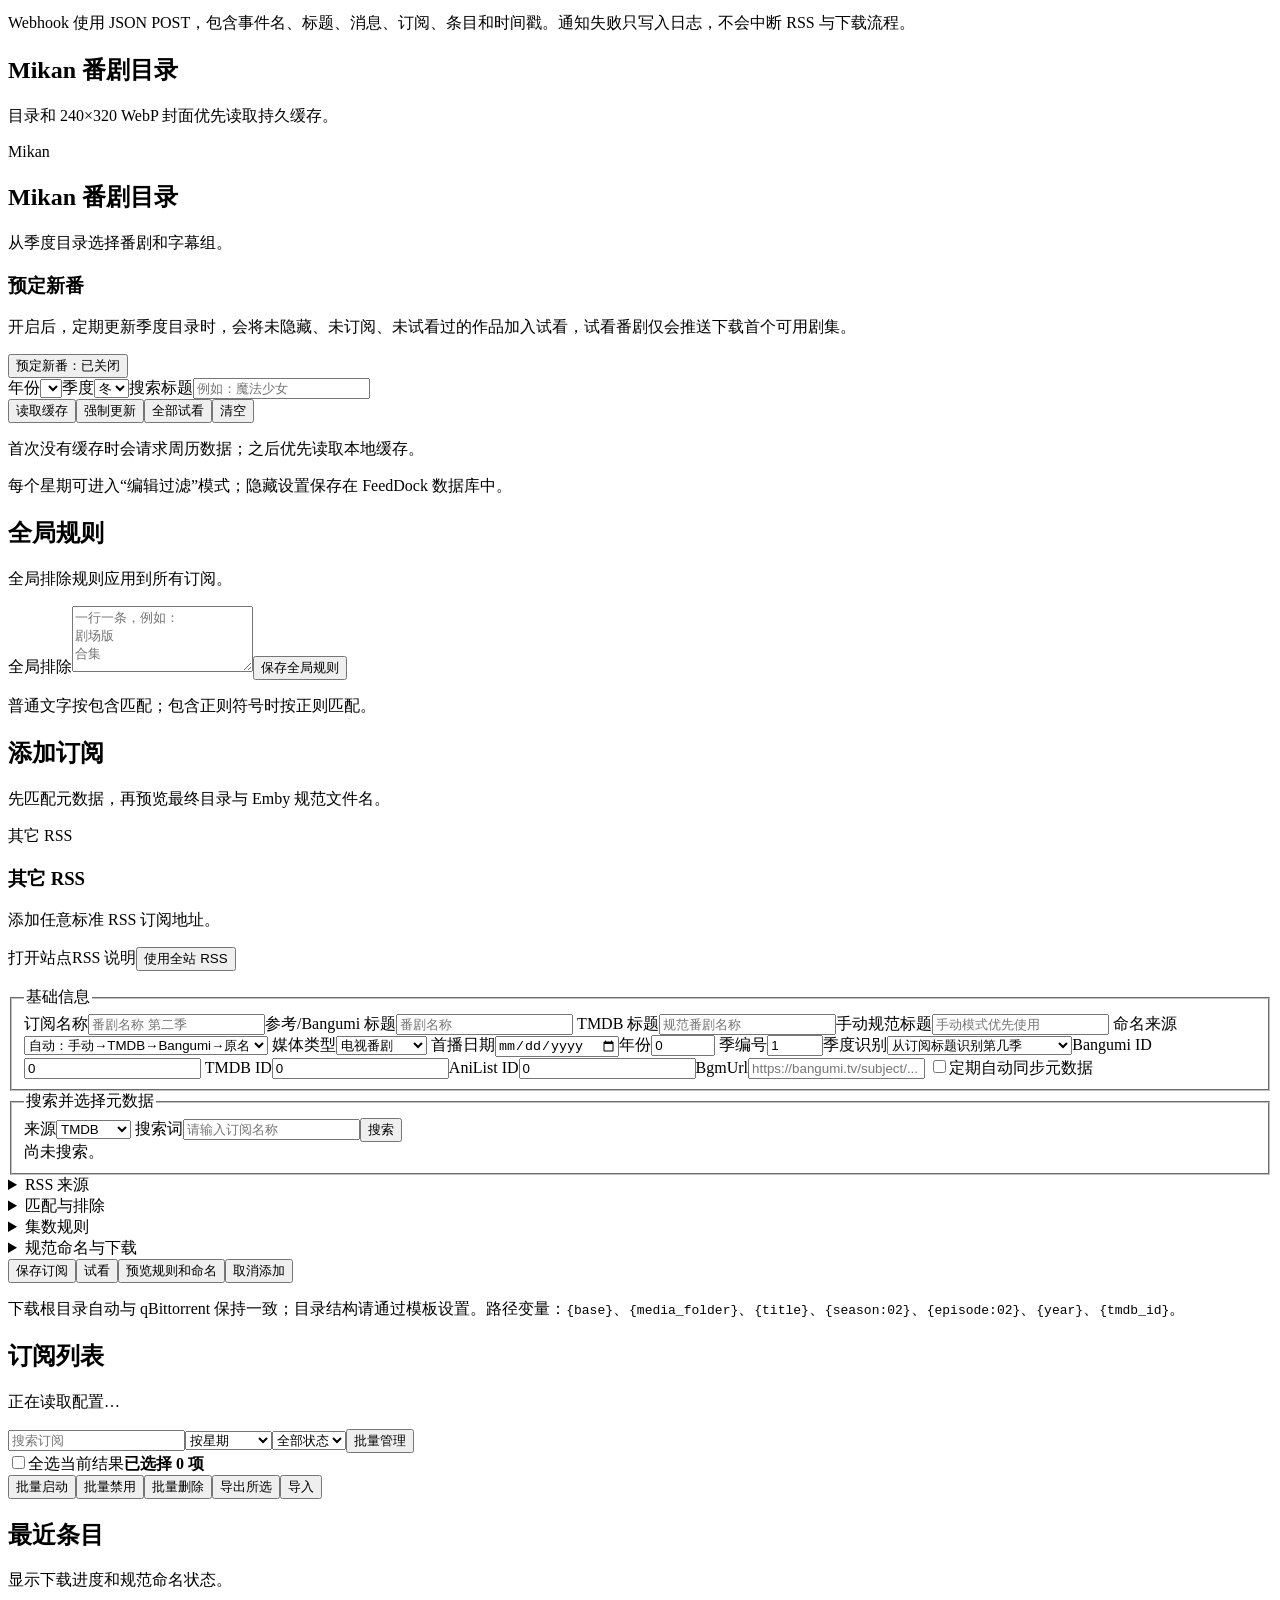
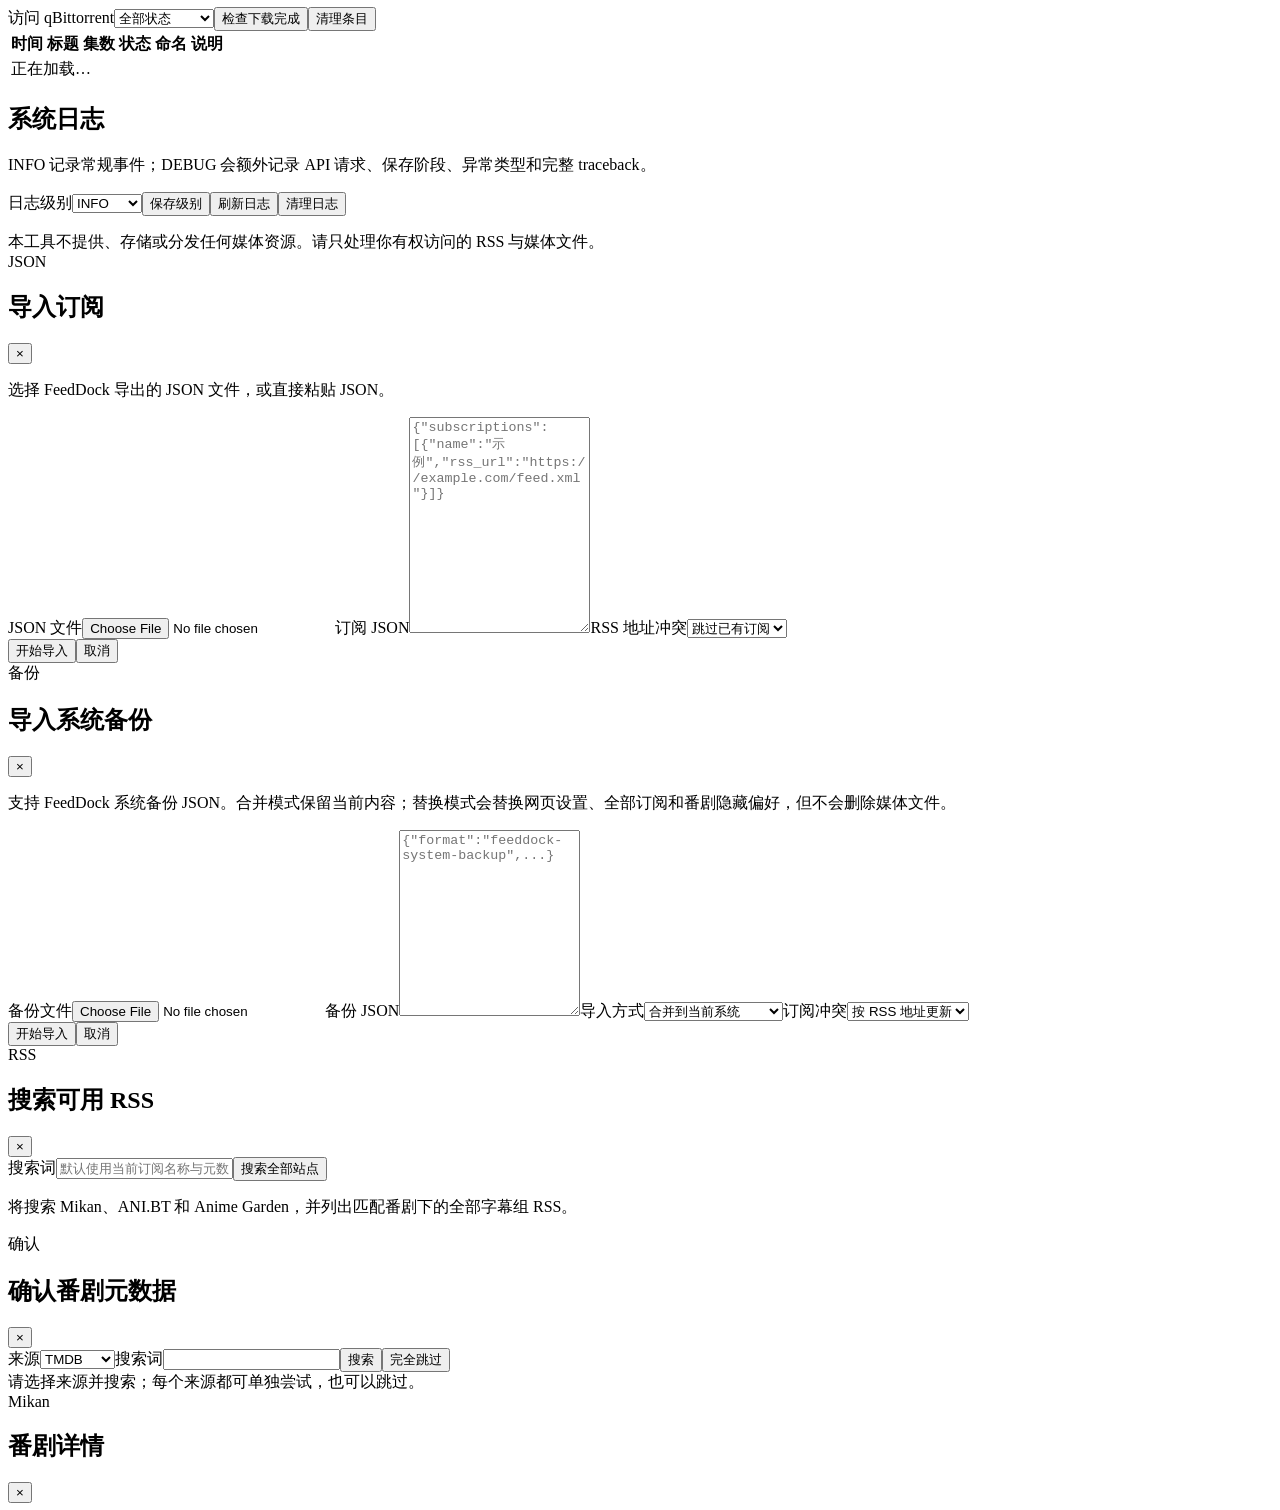
==== commit bd3d0198: "feat: 增加 Bark 推送加密和统计卡片跳转 - Bark 通知新增推送加密配置 - 支持 AES128、AES192、AES256 加密算法 - 支持 CBC、ECB、GCM 加密模式 - 支" ====
--- a/app/static/index.html
+++ b/app/static/index.html
@@ -51,8 +51,8 @@
 <main>
 <div class="notice hidden" id="notice"></div><section class="view-heading"><div><span class="view-eyebrow">FeedDock 控制台</span><h2 id="viewTitle">订阅</h2><p id="viewDescription">查看当前订阅、运行状态与最近检查结果。</p></div></section>
 <section class="stats" data-app-view="subscriptions" id="stats">
-<article><strong>–</strong><span>启用订阅</span></article><article><strong>–</strong><span>已推送</span></article>
-<article><strong>–</strong><span>已跳过</span></article><article><strong>–</strong><span>错误</span></article>
+<button aria-label="查看启用订阅" class="stat-card" data-stat-target="enabled" type="button"><strong>–</strong><span>启用订阅</span></button><button aria-label="查看已推送条目" class="stat-card" data-stat-target="queued" type="button"><strong>–</strong><span>已推送</span></button>
+<button aria-label="查看已跳过条目" class="stat-card" data-stat-target="skipped" type="button"><strong>–</strong><span>已跳过</span></button><button aria-label="查看错误条目" class="stat-card" data-stat-target="error" type="button"><strong>–</strong><span>错误</span></button>
 </section>
 <section class="panel hidden" data-app-view="settings-system" data-panel-id="system-actions">
 <div class="panel-head"><div><h2>系统管理</h2><p id="systemActionState">正在读取系统操作状态…</p></div></div>
@@ -199,6 +199,15 @@
 <label class="wide">Bark 服务地址<input name="bark_server_url" placeholder="服务根地址或完整 /push 地址" value="https://api.day.app"/><span class="hint">支持 http://主机:端口 和 http://主机:端口/push；Device Key 通过 JSON 请求体发送。</span></label>
 <label class="wide">Device Key<input autocomplete="new-password" name="notification_bark_device_key" placeholder="留空保留已保存 Key" type="password"/></label>
 <label class="checkbox-label"><input name="clear_bark_device_key" type="checkbox"/>清除 Device Key</label>
+<label class="checkbox-label wide"><input name="bark_encryption_enabled" type="checkbox"/>启用 Bark 推送加密</label>
+<div class="form-grid wide bark-encryption-options hidden" id="barkEncryptionOptions">
+<label>加密算法<select name="bark_encryption_algorithm"><option value="AES128">AES128（16 字符 Key）</option><option value="AES192">AES192（24 字符 Key）</option><option value="AES256">AES256（32 字符 Key）</option></select></label>
+<label>加密模式<select name="bark_encryption_mode"><option value="CBC">CBC</option><option value="ECB">ECB</option><option value="GCM">GCM</option></select></label>
+<label>填充方式<select name="bark_encryption_padding"><option value="pkcs7">pkcs7</option><option value="noPadding">noPadding</option></select></label>
+<label class="wide">加密 Key<input autocomplete="new-password" name="notification_bark_encryption_key" placeholder="与 Bark App 中的加密 Key 完全一致" type="password"/><span class="hint" id="barkEncryptionKeyHint">AES128 需要 16 个 ASCII 字符。</span></label>
+<label class="checkbox-label"><input name="clear_bark_encryption_key" type="checkbox"/>清除加密 Key</label>
+<p class="hint wide">请先在 Bark App 首页 → 推送加密中选择相同的算法、模式、填充和 Key。CBC/GCM 每次推送会生成新的 IV 并随请求发送；ECB 不使用 IV。建议使用 CBC 或 GCM + pkcs7。</p>
+</div>
 </div></fieldset>
 <fieldset class="wide"><legend>通用 Webhook</legend><div class="form-grid">
 <label class="checkbox-label"><input name="webhook_enabled" type="checkbox"/>启用 Webhook</label>
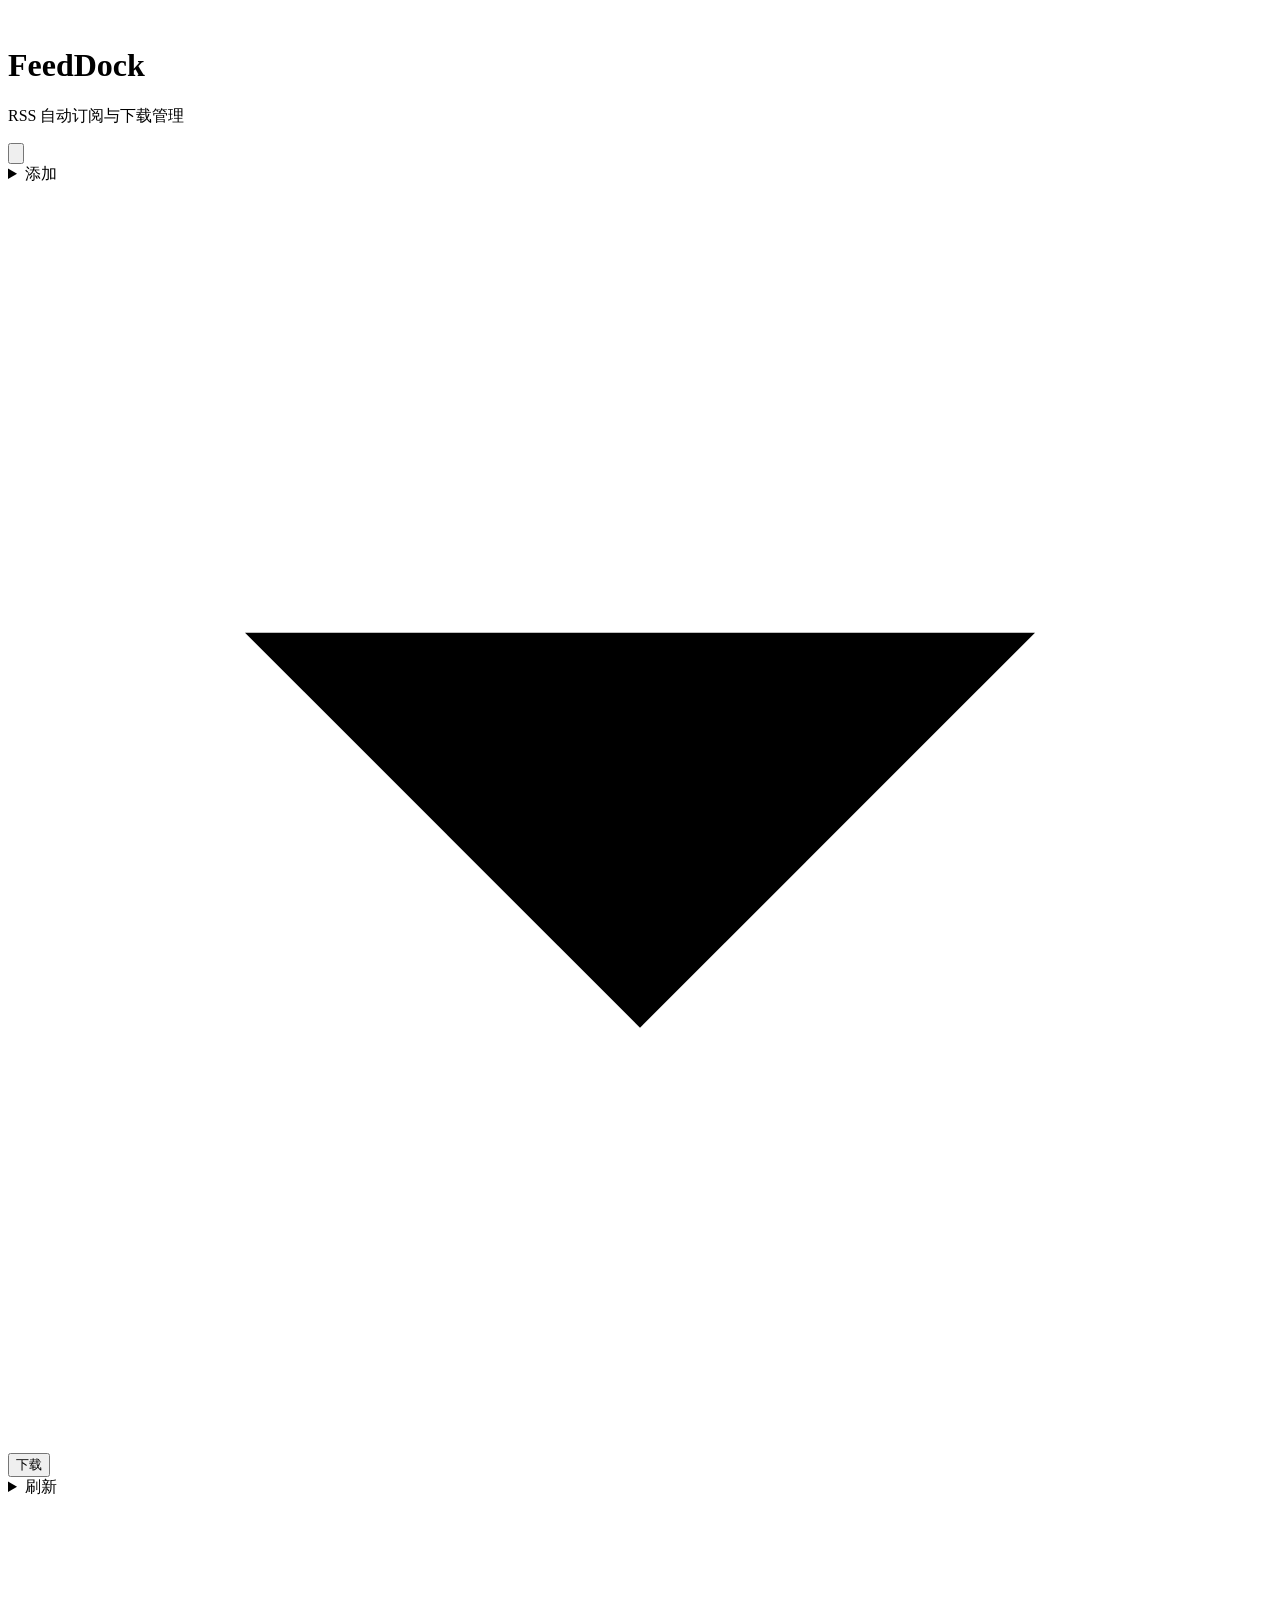
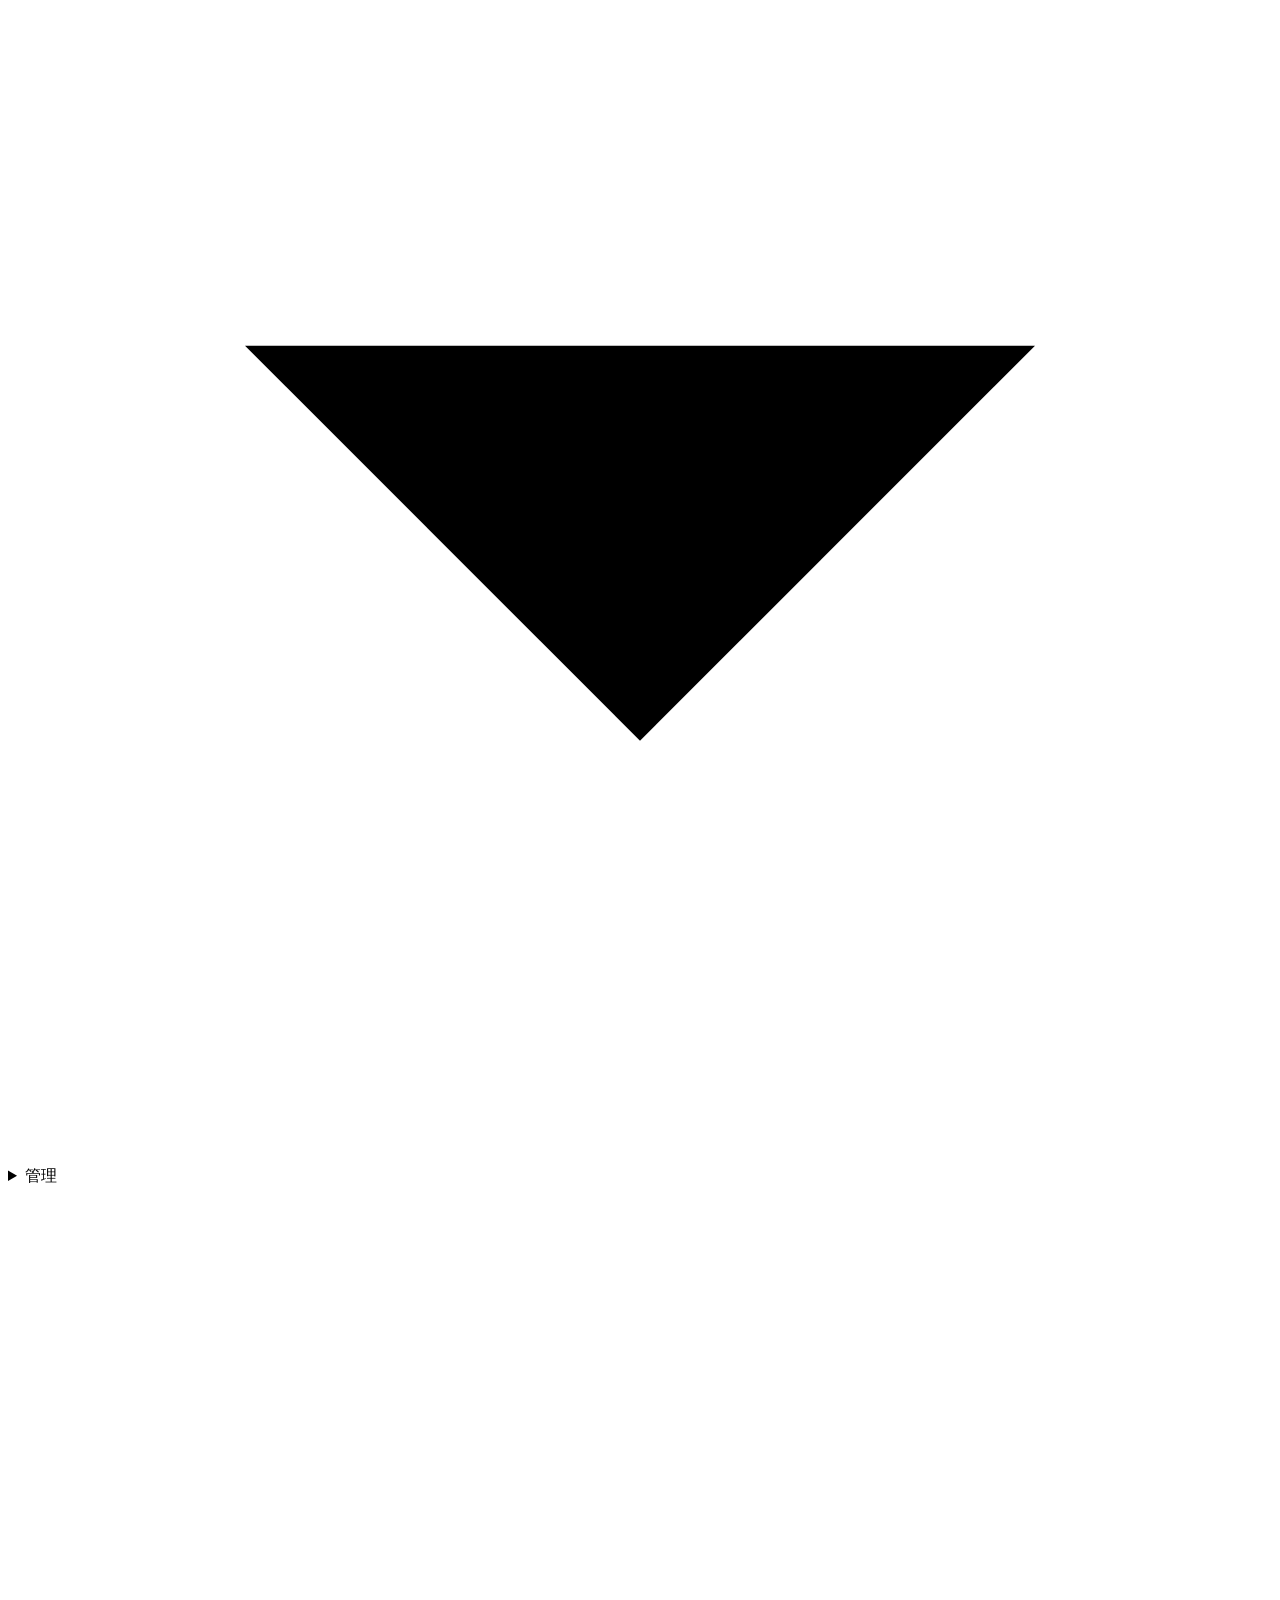
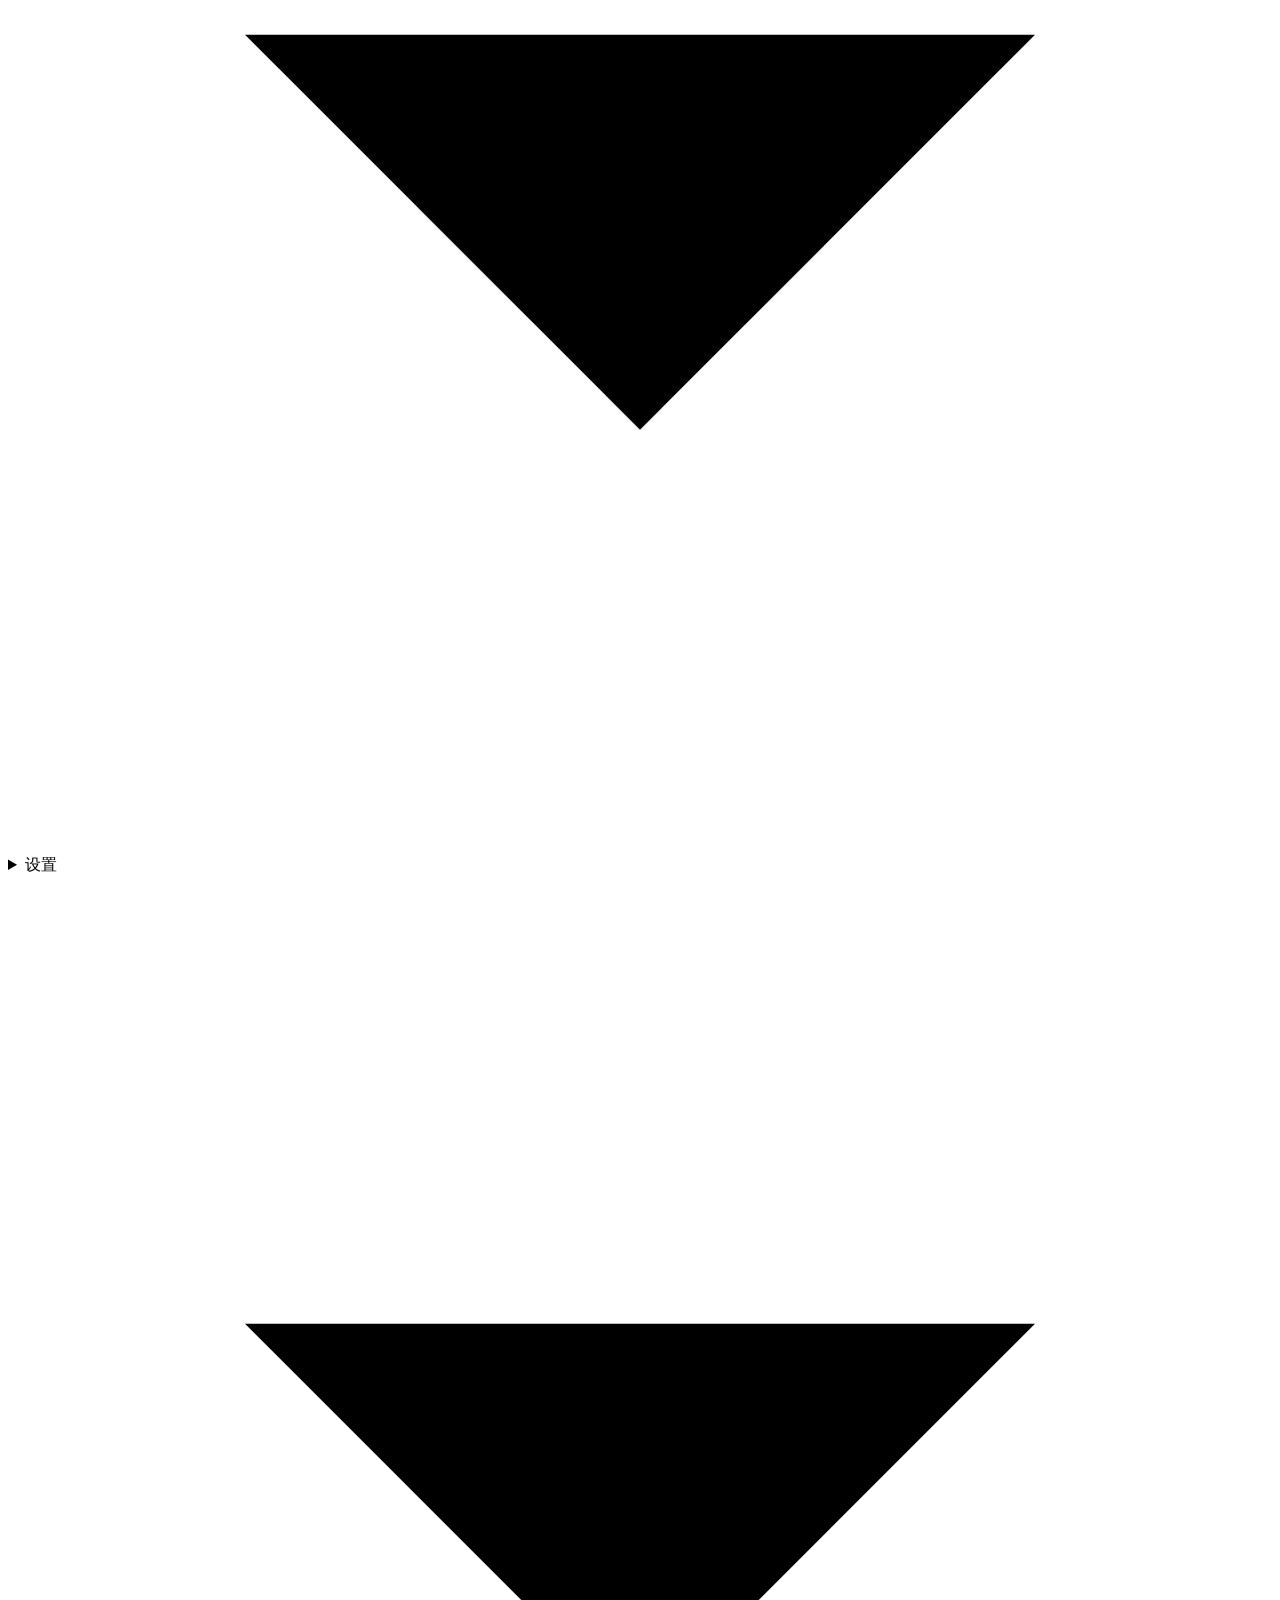
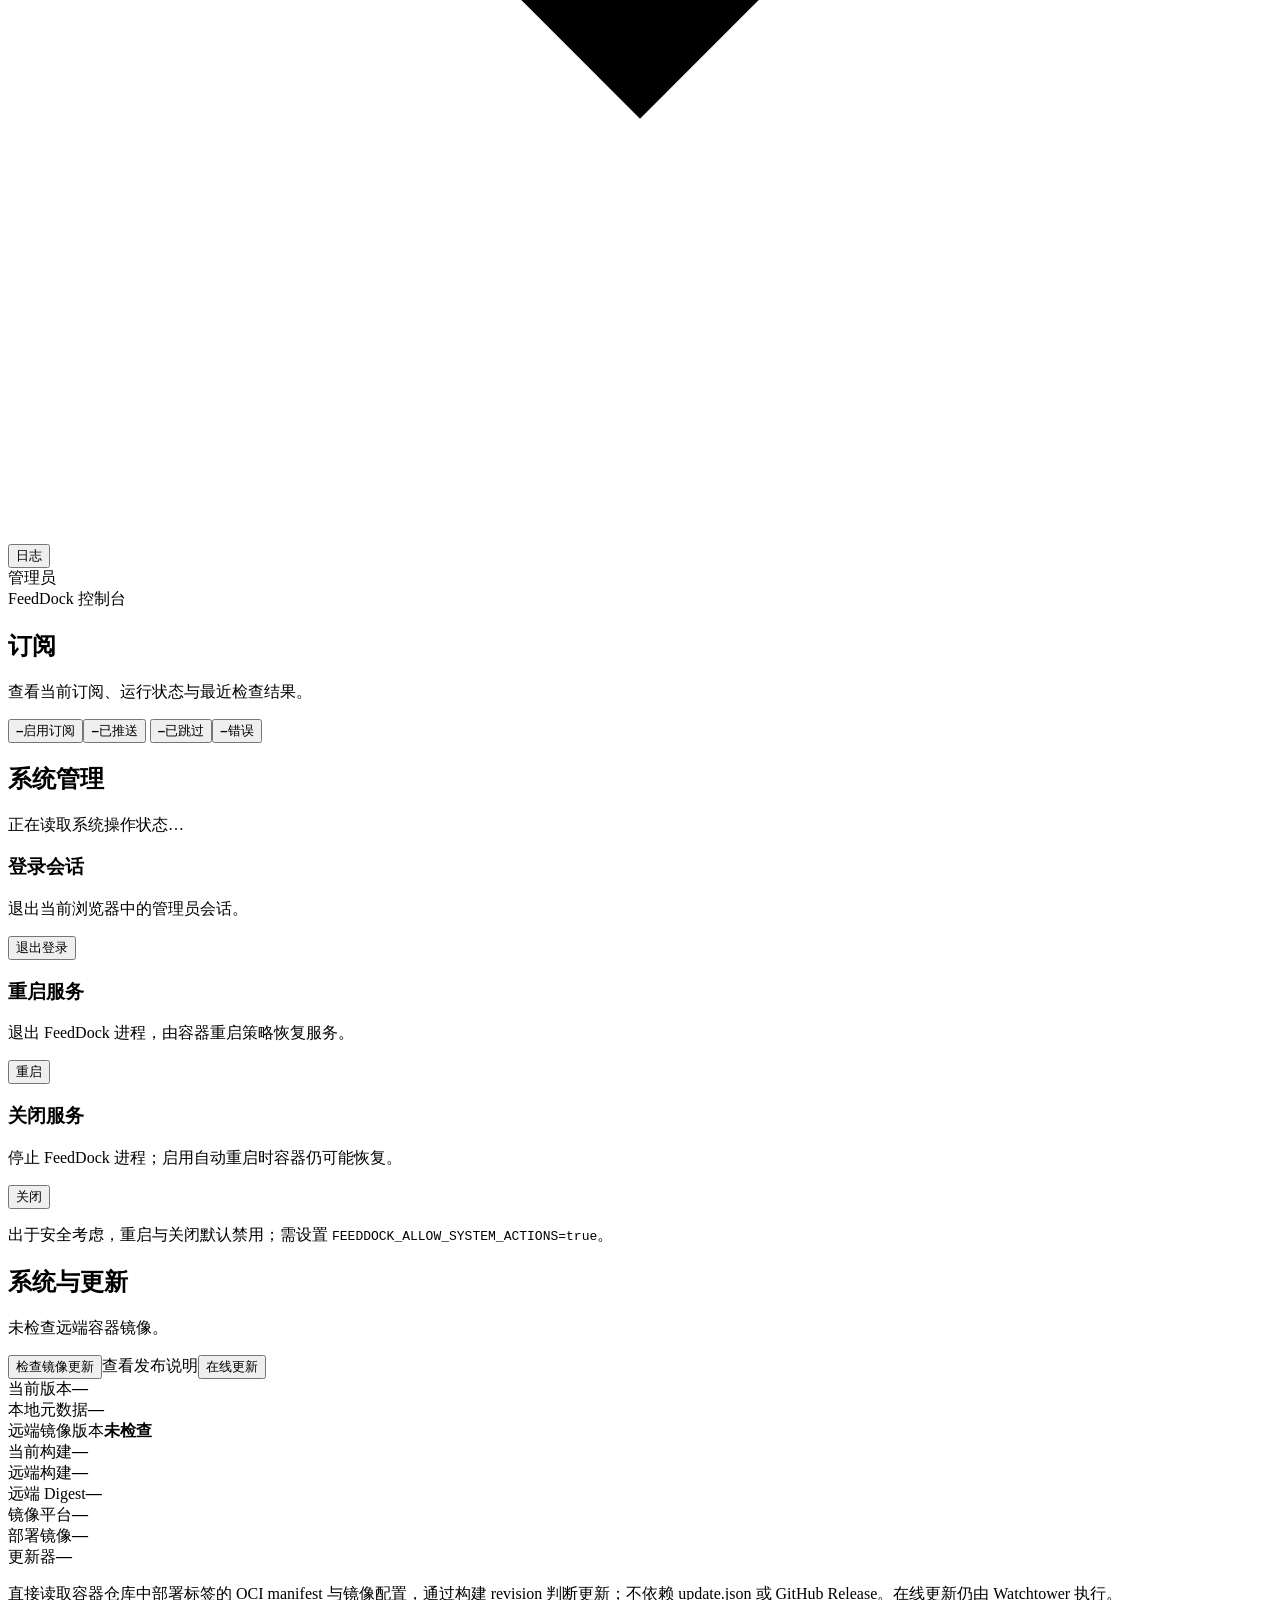
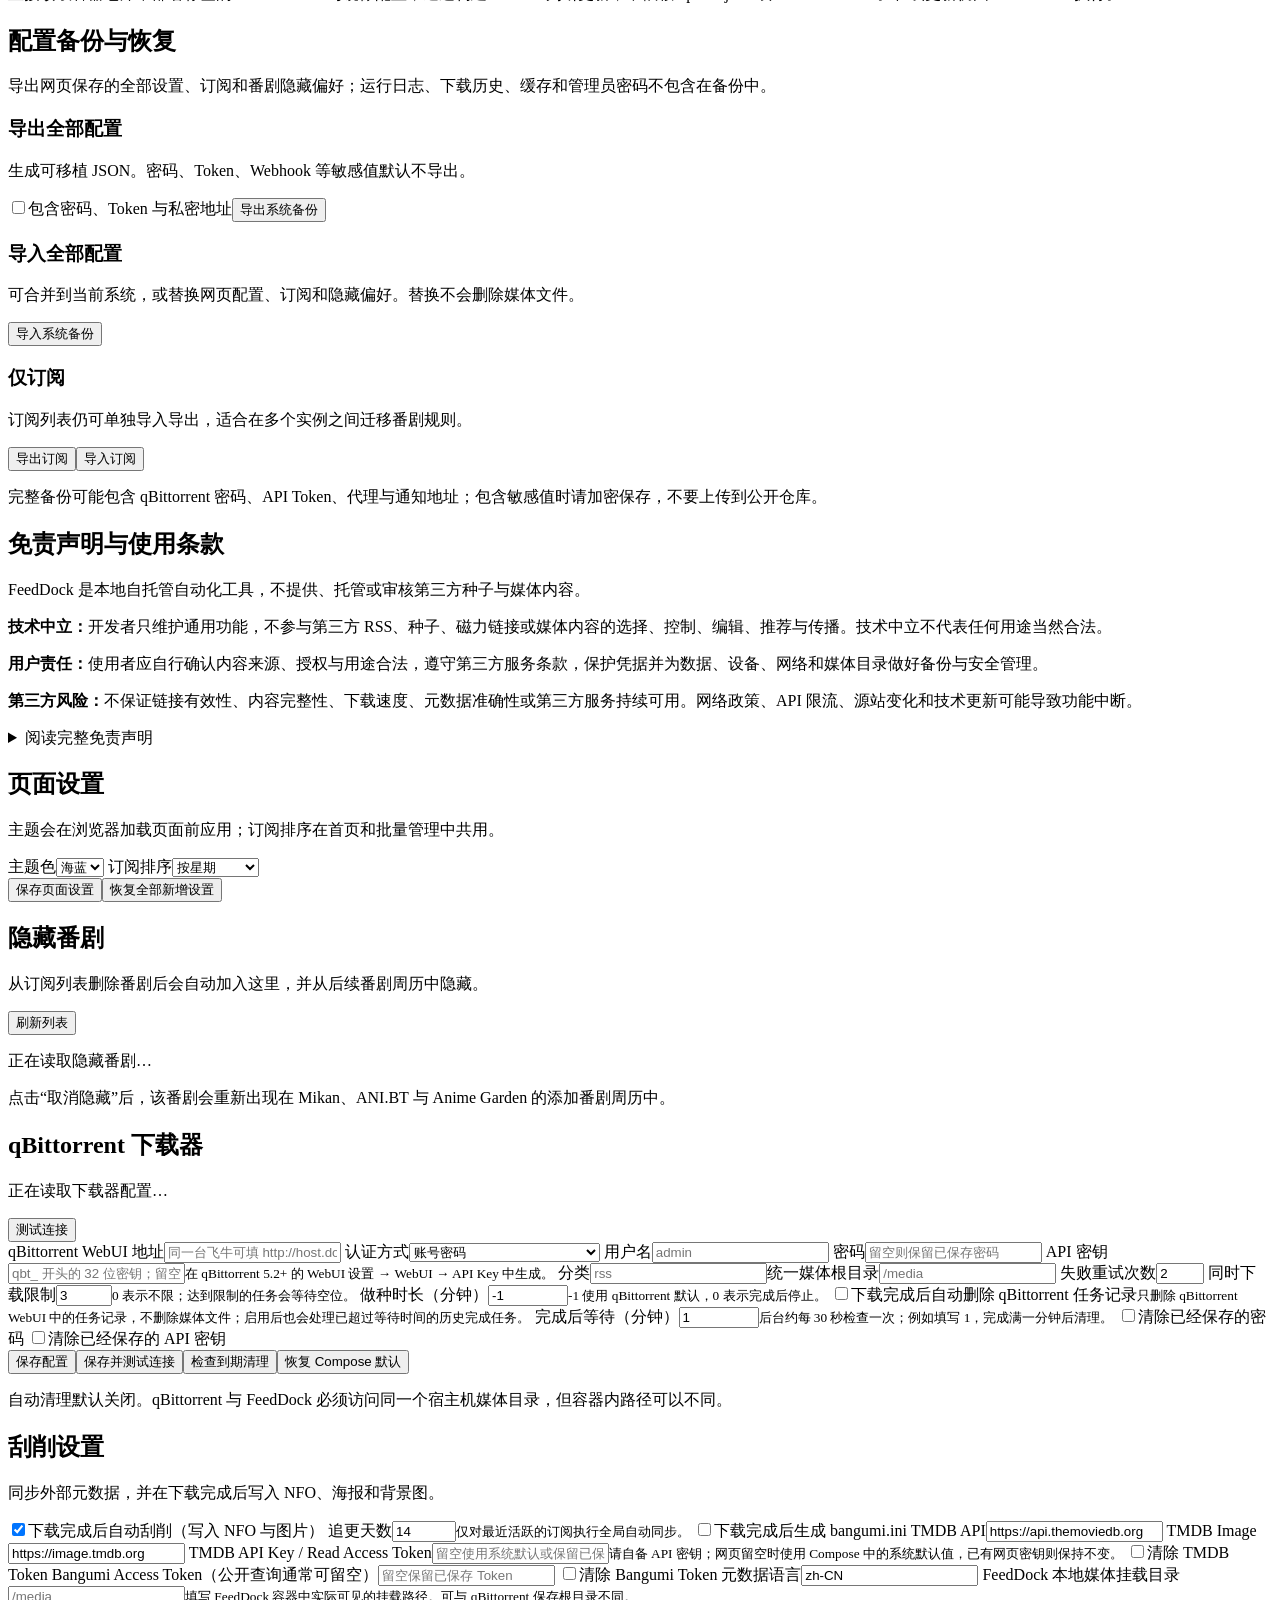
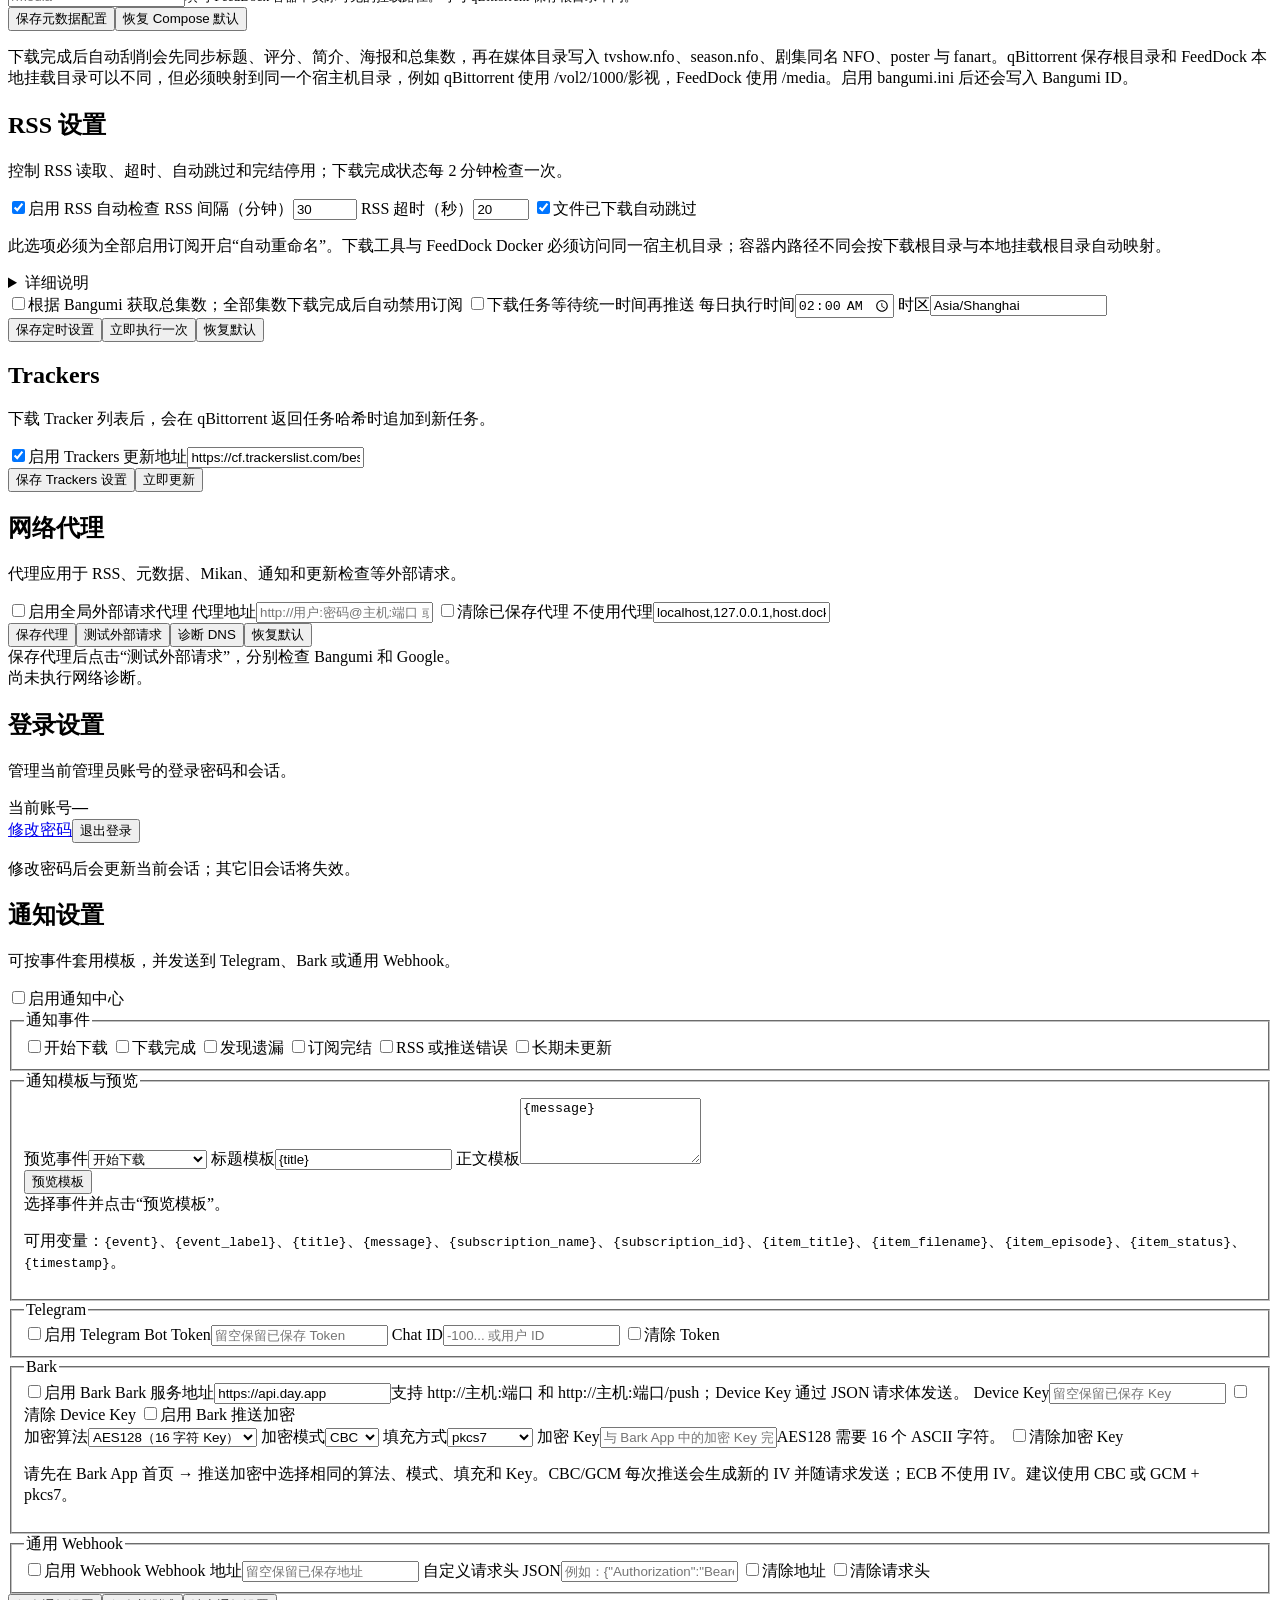
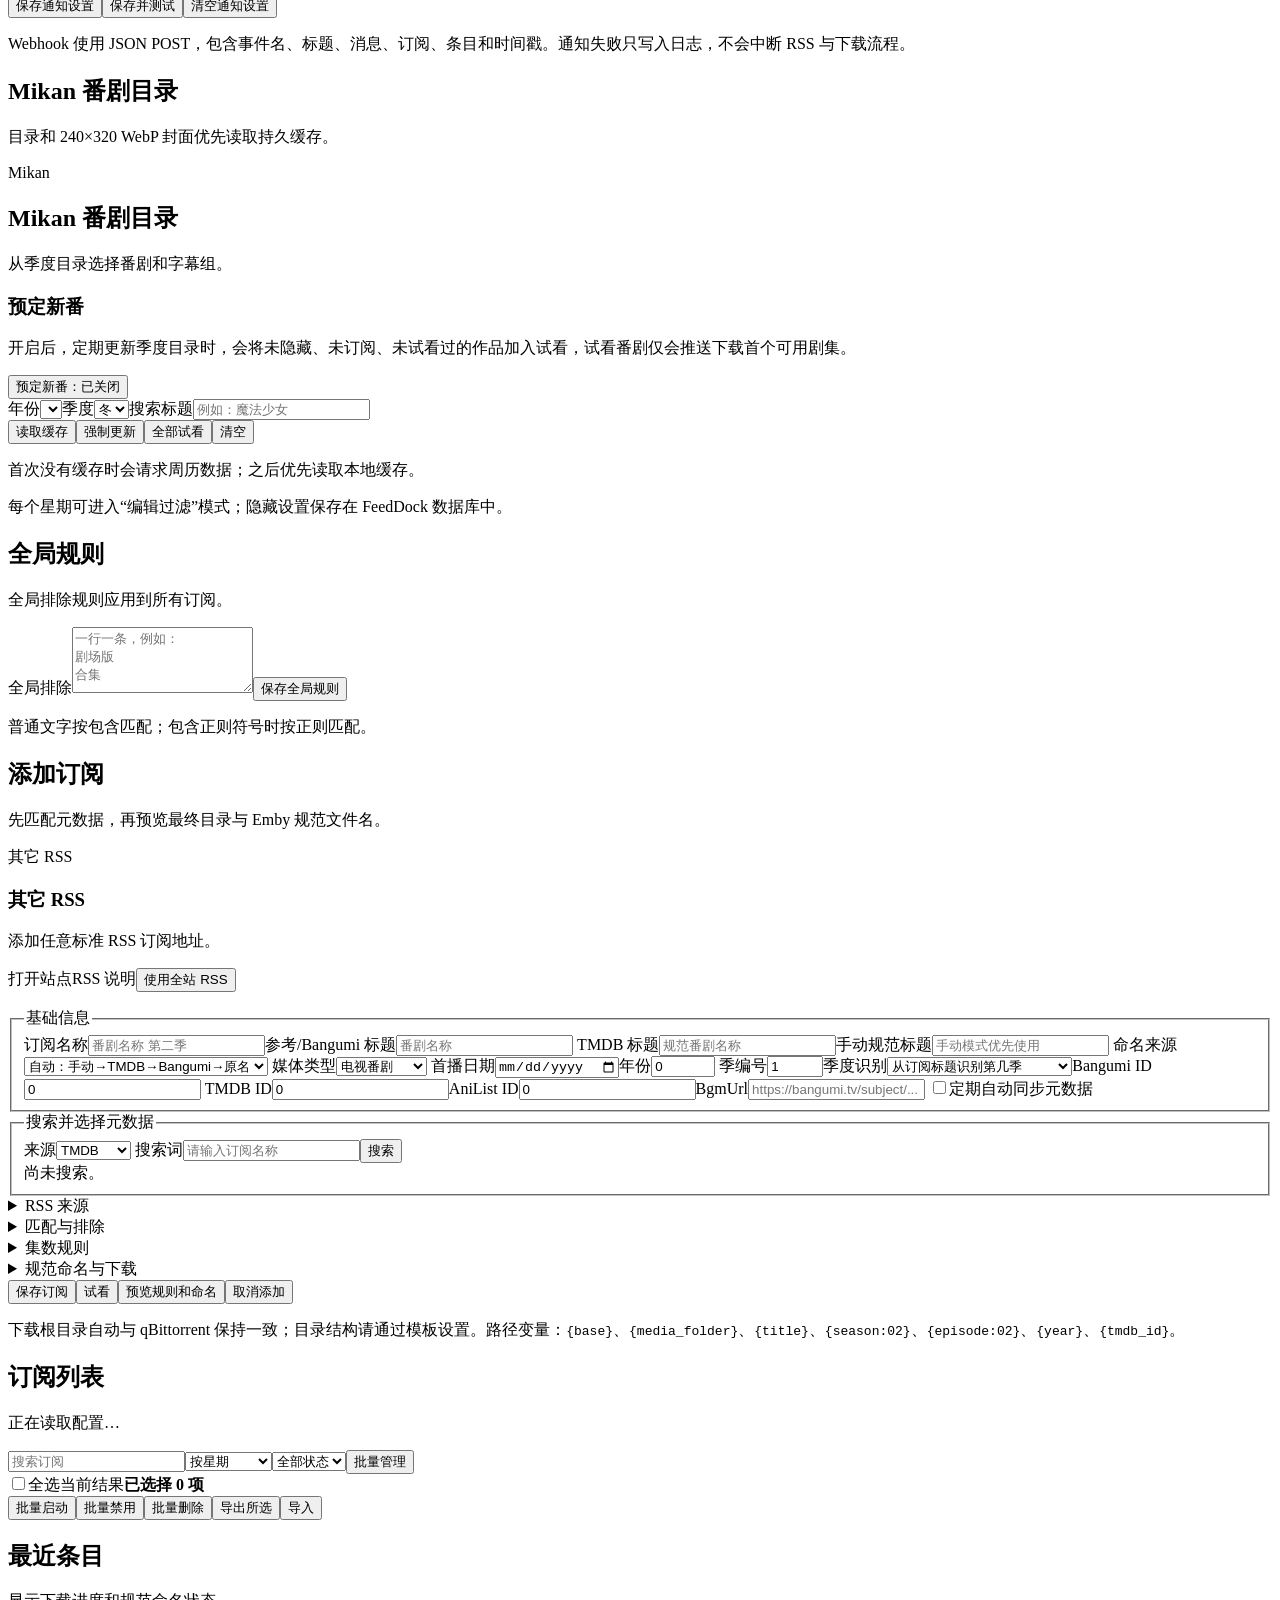
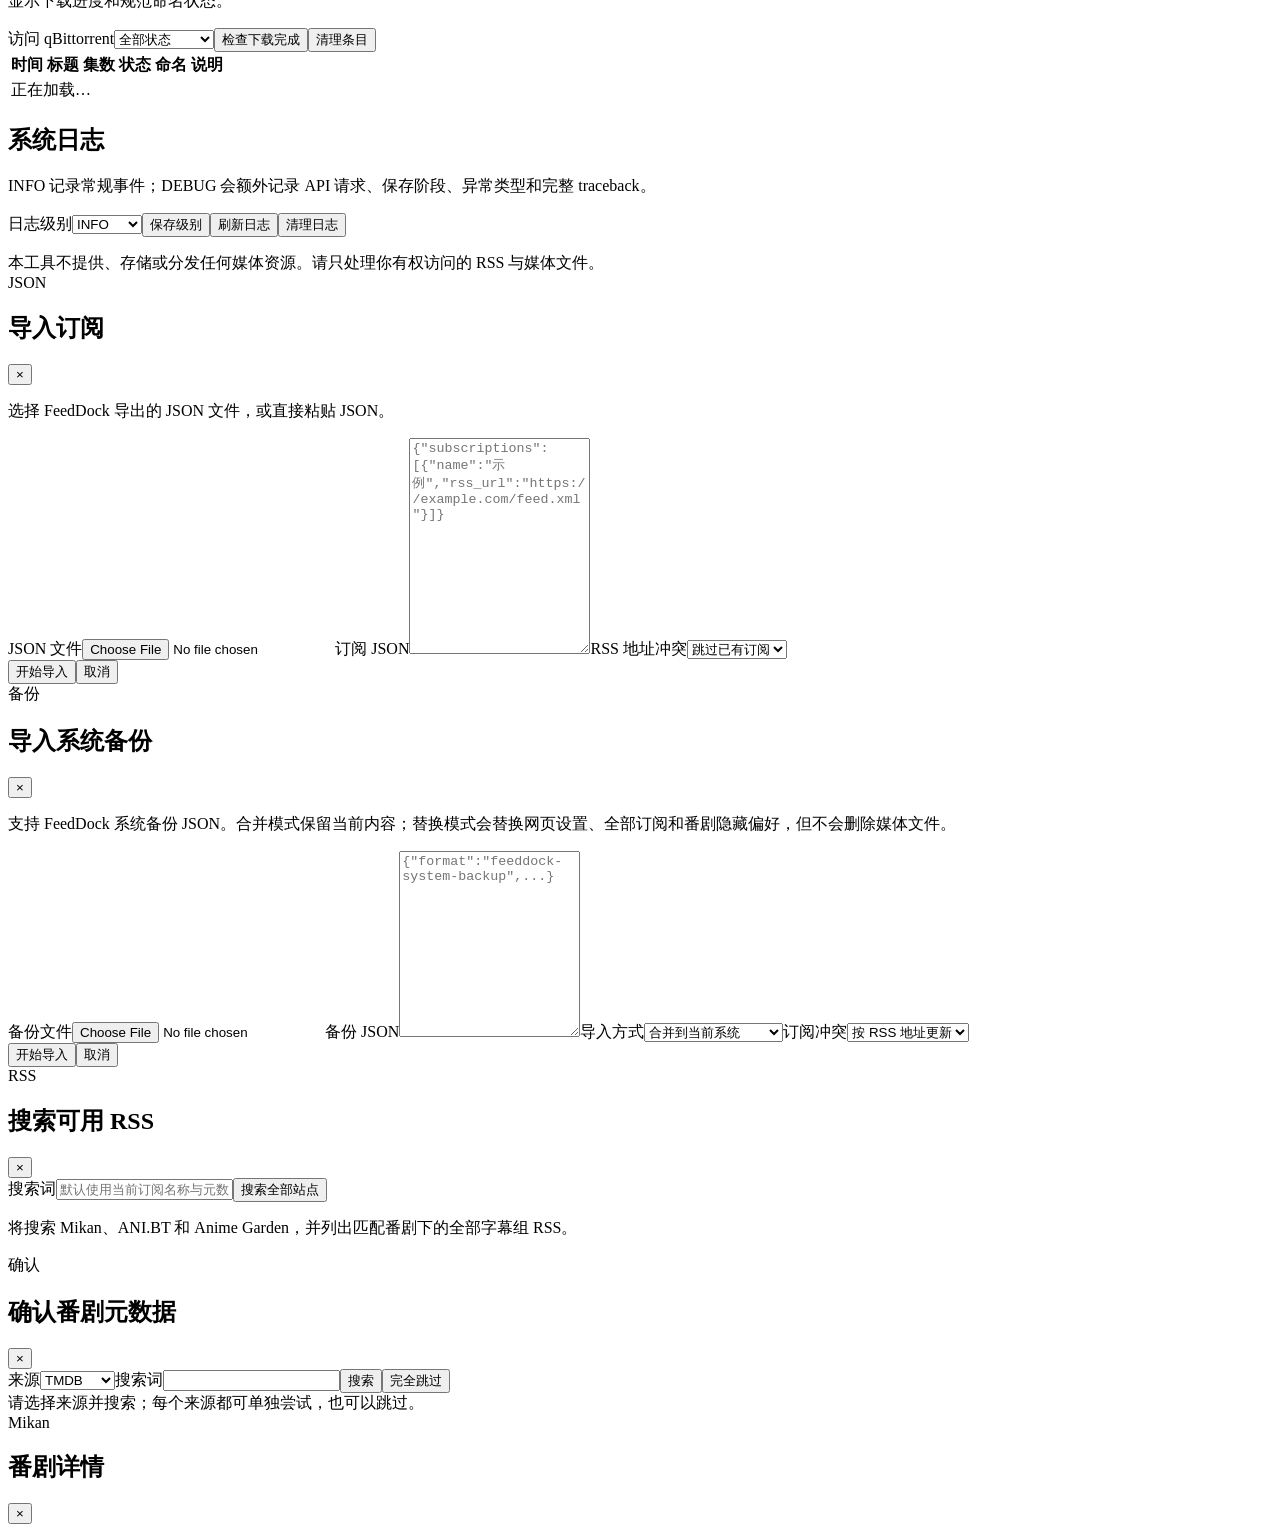
==== commit c26cb5f4: "## fix: 修复 RSS 主备源配置、订阅异常状态及代理检测问题 ### 修复内容  **1. 优化代理连接测试**  * 新增 Google 连通性测试。 * 分别显示 Google、Bangu" ====
--- a/app/static/index.html
+++ b/app/static/index.html
@@ -162,6 +162,7 @@
 <label class="checkbox-label"><input name="clear_proxy_url" type="checkbox"/>清除已保存代理</label>
 <label class="wide">不使用代理<input name="no_proxy" value="localhost,127.0.0.1,host.docker.internal"/></label>
 <div class="form-actions wide"><button type="submit">保存代理</button><button class="secondary" id="testProxy" type="button">测试外部请求</button><button class="secondary" id="runNetworkDiagnostics" type="button">诊断 DNS</button><button class="secondary" id="restoreProxy" type="button">恢复默认</button></div>
+<div class="network-diagnostics wide" id="proxyTestResults" aria-live="polite">保存代理后点击“测试外部请求”，分别检查 Bangumi 和 Google。</div>
 <div class="network-diagnostics wide" id="networkDiagnostics">尚未执行网络诊断。</div>
 </form></div></section><section class="panel hidden" data-app-view="settings-login" data-panel-id="login-settings">
 <div class="panel-head"><div><h2>登录设置</h2><p>管理当前管理员账号的登录密码和会话。</p></div></div>
@@ -251,7 +252,7 @@
 <label>来源<select id="metadataSearchProvider"><option value="tmdb">TMDB</option><option value="bangumi">Bangumi</option><option value="anilist">AniList</option></select></label>
 <label class="metadata-query">搜索词<input id="metadataSearchQuery" placeholder="请输入订阅名称"/></label><button class="secondary" id="searchMetadata" type="button">搜索</button>
 </div><div class="metadata-results muted" id="metadataSearchResults">尚未搜索。</div></fieldset>
-<details class="subscription-advanced"><summary>RSS 来源</summary><div class="advanced-section-body form-grid"><label>主 RSS 名称<input name="primary_rss_name" placeholder="LoliHouse"/></label><label class="wide">主 RSS 地址<input name="rss_url" placeholder="https://mikanime.tv/RSS/Bangumi?..." required="" type="url"/></label><label>备用 RSS 名称<input name="backup_rss_name" placeholder="可选"/></label><label class="wide">备用 RSS 地址<input name="backup_rss_url" placeholder="主 RSS 失败或无条目时使用" type="url"/></label><div class="form-actions wide rss-quick-actions"><button class="secondary hidden" id="searchRssCandidates" type="button">搜索可用 RSS</button><button class="secondary hidden" id="saveRssOnly" type="button">仅保存 RSS</button><button class="secondary hidden" id="saveRssAndRefresh" type="button">保存 RSS 并立即检查</button></div><p class="hint wide">编辑订阅时可按当前名称、Bangumi ID 与已有来源，跨 Mikan、ANI.BT、Anime Garden 搜索字幕组 RSS；“立即检查”只刷新当前订阅。</p></div></details>
+<details class="subscription-advanced"><summary>RSS 来源</summary><div class="advanced-section-body form-grid"><label>主 RSS 名称<input name="primary_rss_name" placeholder="LoliHouse"/></label><label class="wide">主 RSS 地址<input name="rss_url" placeholder="https://mikanime.tv/RSS/Bangumi?..." required="" type="url"/></label><label>备用 RSS 名称<input name="backup_rss_name" placeholder="可选"/></label><label class="wide">备用 RSS 地址<input name="backup_rss_url" placeholder="主 RSS 失败或无条目时使用" type="url"/></label><div class="form-actions wide rss-quick-actions"><button class="secondary hidden" id="searchRssCandidates" type="button">搜索可用 RSS</button><button class="secondary hidden" id="saveRssOnly" type="button">仅保存 RSS</button><button class="secondary hidden" id="saveRssAndRefresh" type="button">保存 RSS 并立即检查</button><button class="secondary hidden" id="testPrimaryRss" type="button">测试主 RSS</button><button class="secondary hidden" id="testBackupRss" type="button">测试备用 RSS</button></div><p class="hint wide" id="rssSettingsFeedback" aria-live="polite">备用 RSS 仅在主 RSS 访问失败或没有条目时接管；可分别测试两个地址。</p><p class="hint wide">编辑订阅时可按当前名称、Bangumi ID 与已有来源，跨 Mikan、ANI.BT、Anime Garden 搜索字幕组 RSS；“立即检查”只刷新当前订阅。</p></div></details>
 <details class="subscription-advanced"><summary>匹配与排除</summary><div class="advanced-section-body form-grid"><label>匹配<textarea name="include_keywords" placeholder="留空表示不限制" rows="5"></textarea></label><label>排除<textarea name="exclude_keywords" placeholder="一行一条" rows="5"></textarea></label></div></details>
 <details class="subscription-advanced"><summary>集数规则</summary><div class="advanced-section-body form-grid"><label class="wide">参考 RSS 标题<input name="sample_title" placeholder="粘贴真实标题用于预览"/></label><label>自定义集数正则<input name="episode_regex" placeholder="例如：\d+(\.5)?"/></label><label>捕获组<input max="20" min="0" name="episode_group" type="number" value="0"/></label><label>集数偏移<input max="10000" min="-10000" name="episode_offset" type="number" value="0"/></label><label>总集数<input max="10000" min="0" name="total_episodes" type="number" value="0"/></label><label>集数来源<input name="total_episodes_source" placeholder="TMDB/Bangumi/手动" readonly=""/></label><label class="checkbox-label"><input name="total_episodes_locked" type="checkbox"/>锁定总集数，禁止自动覆盖</label></div></details>
 <details class="subscription-advanced"><summary>规范命名与下载</summary><div class="advanced-section-body form-grid">
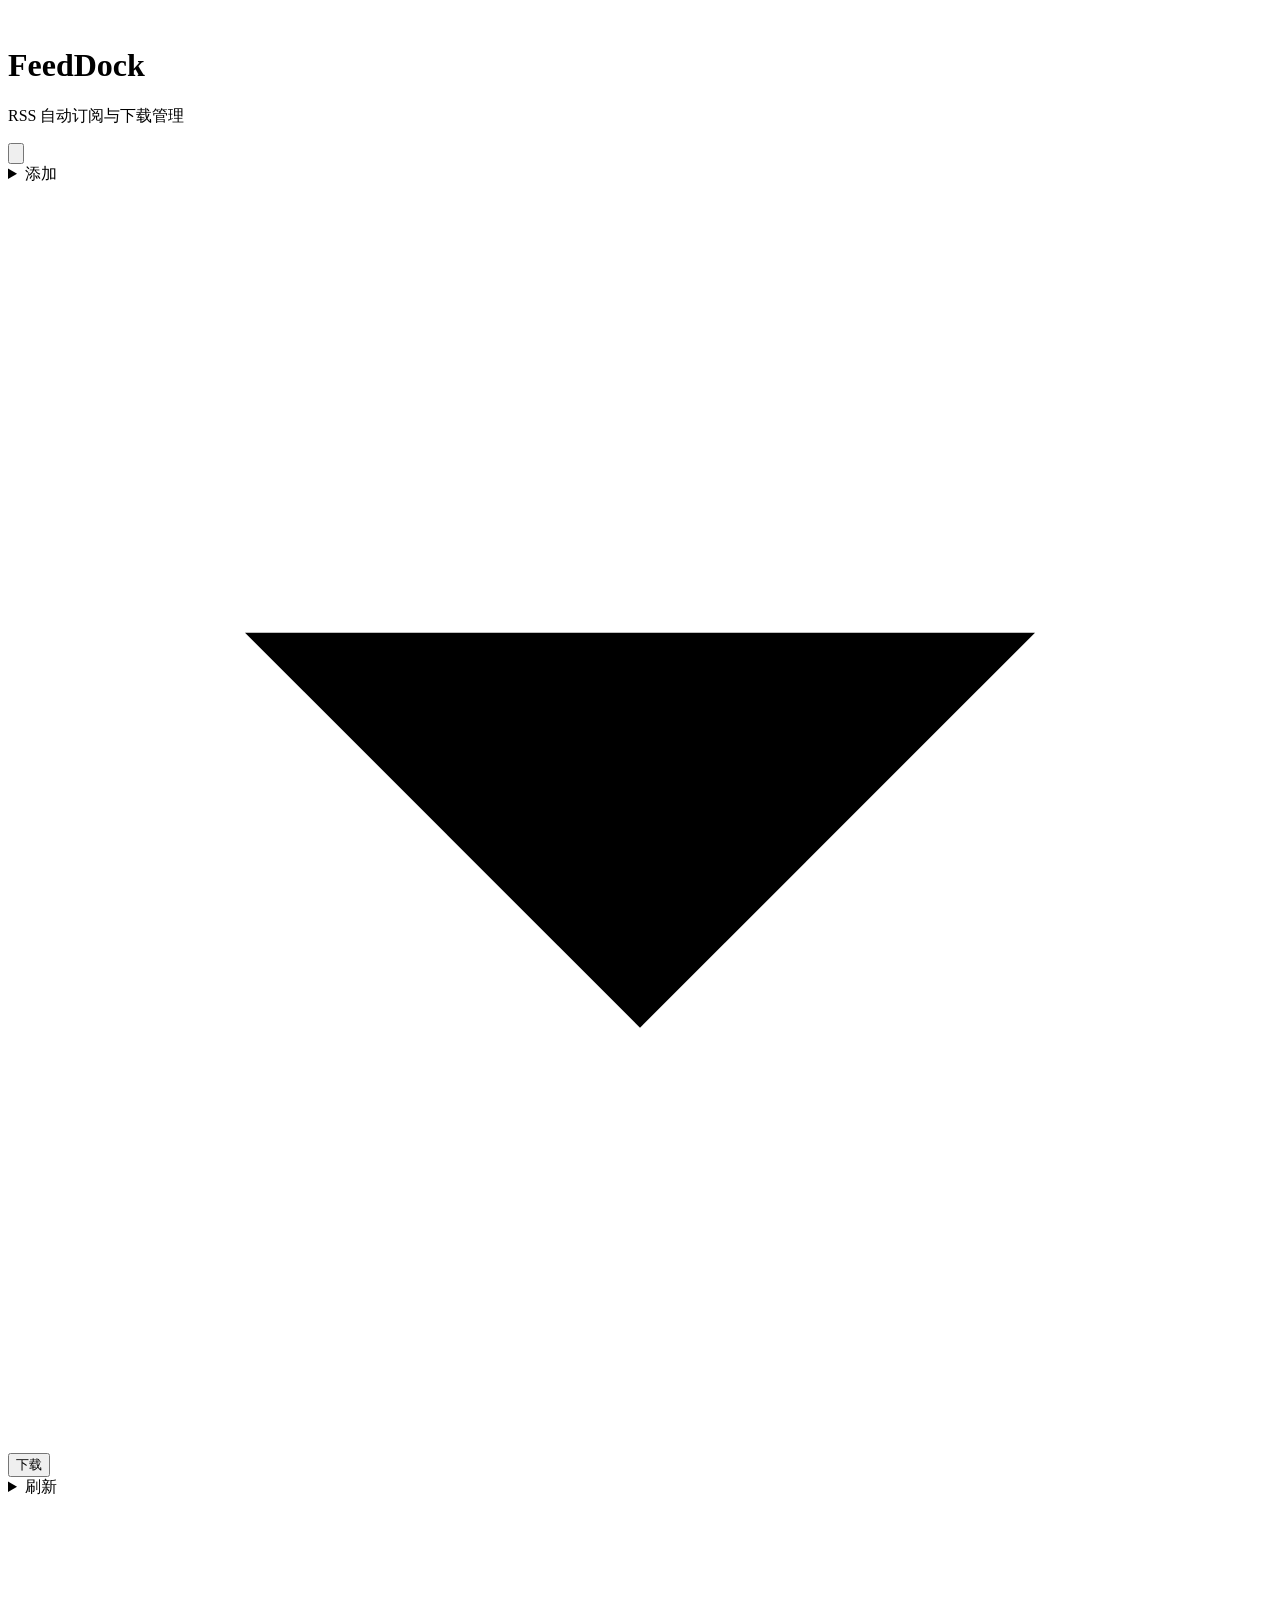
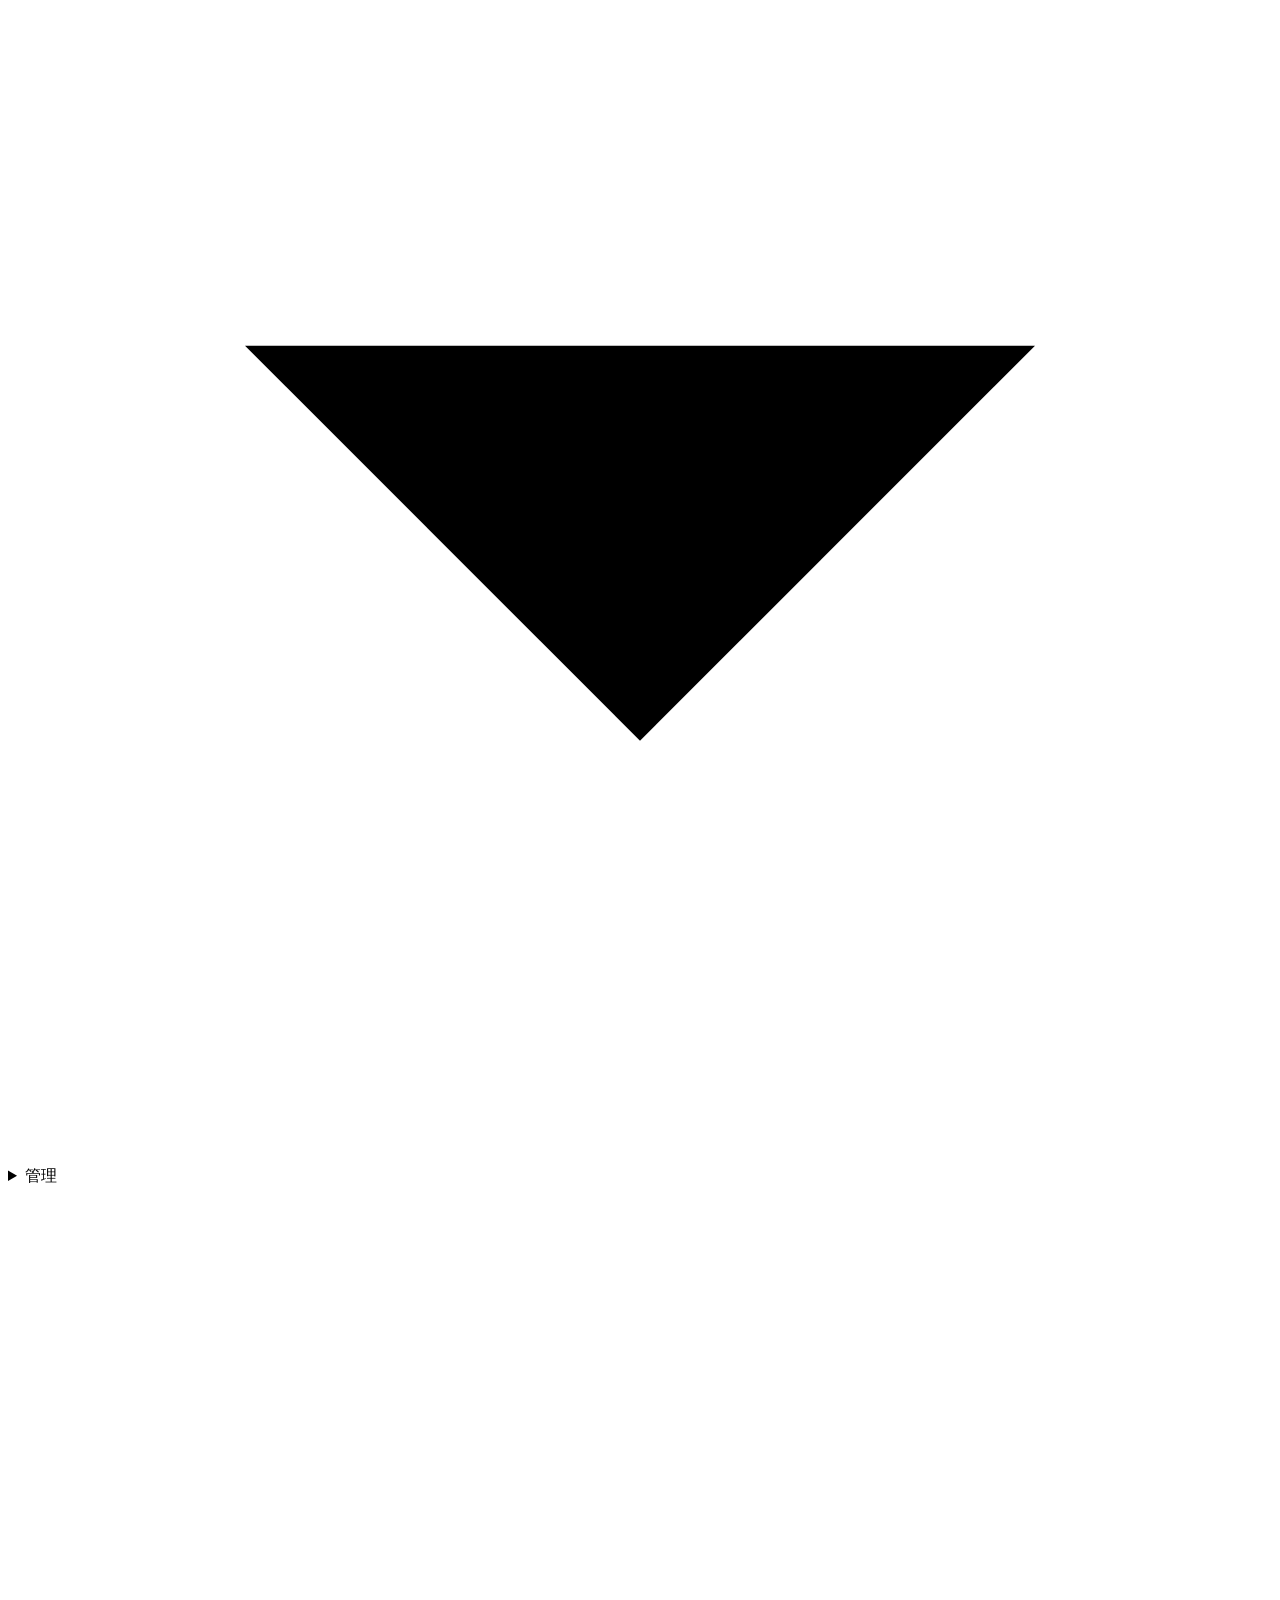
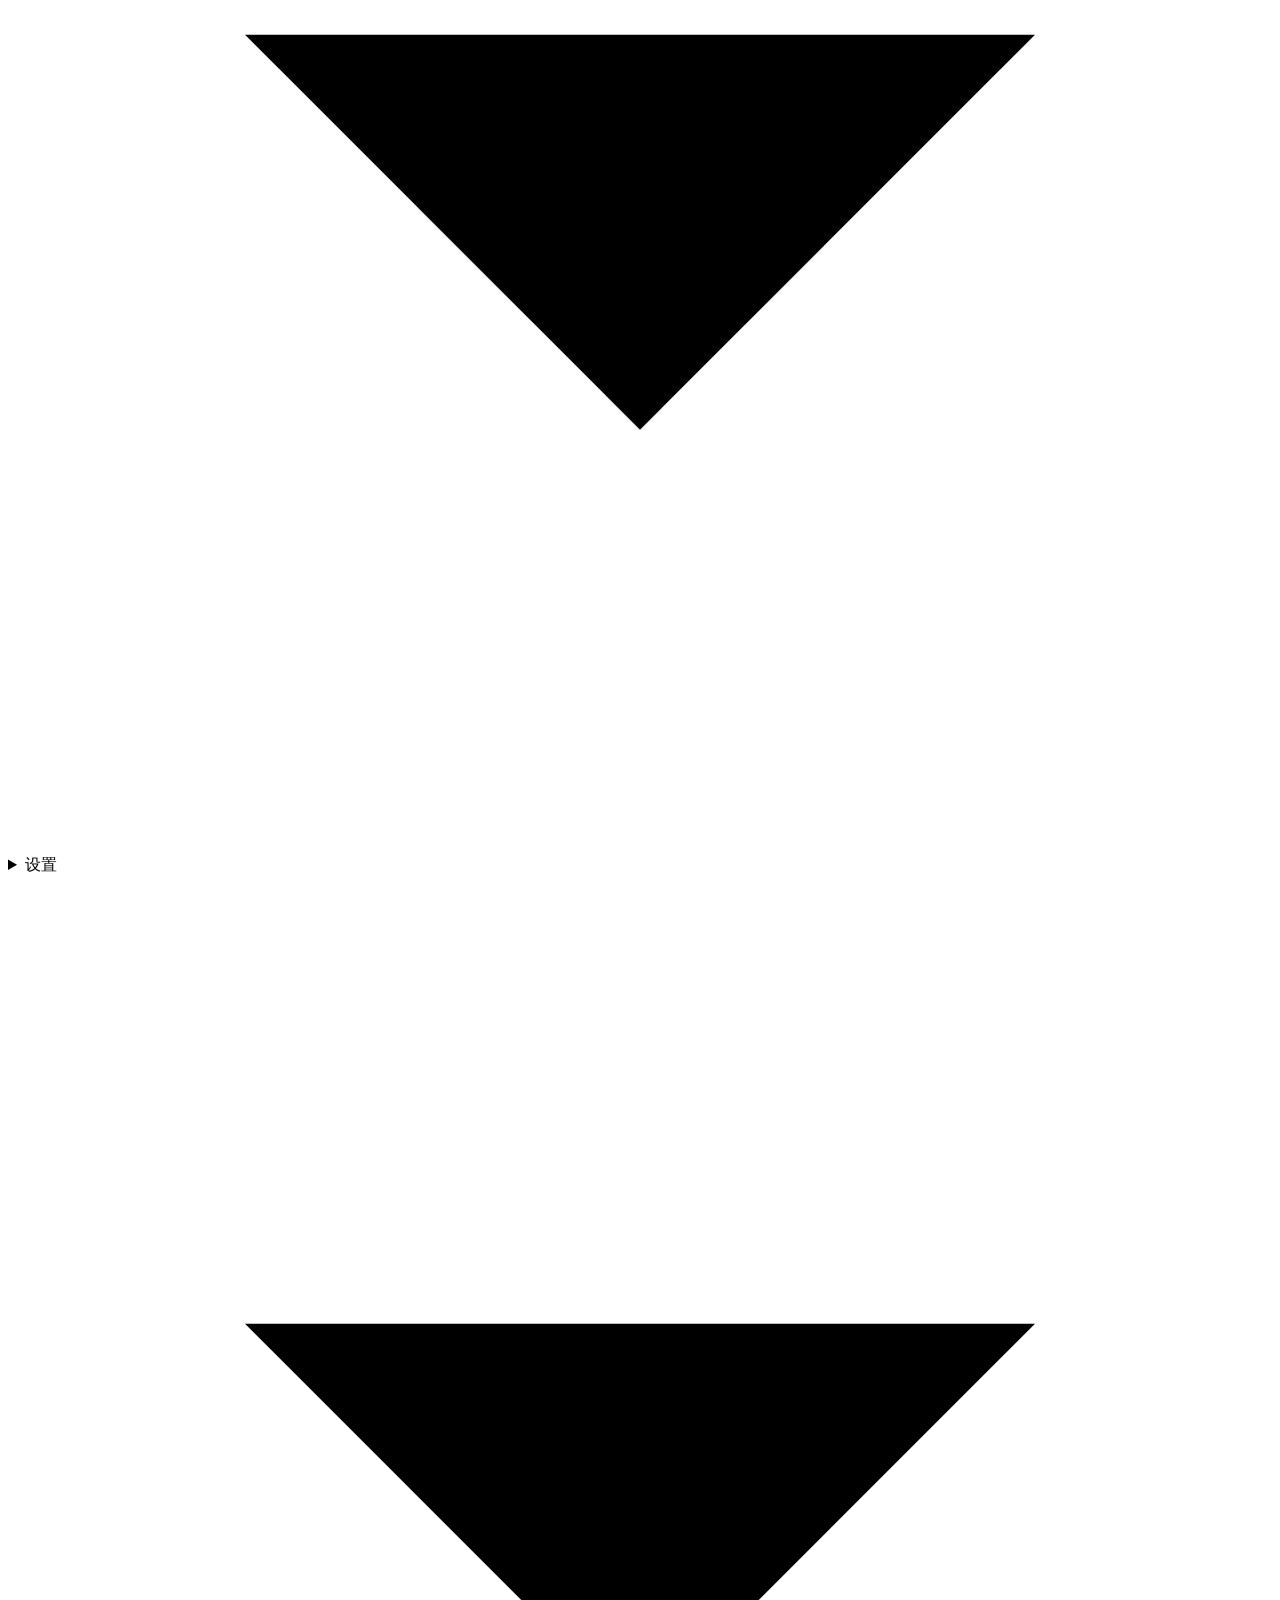
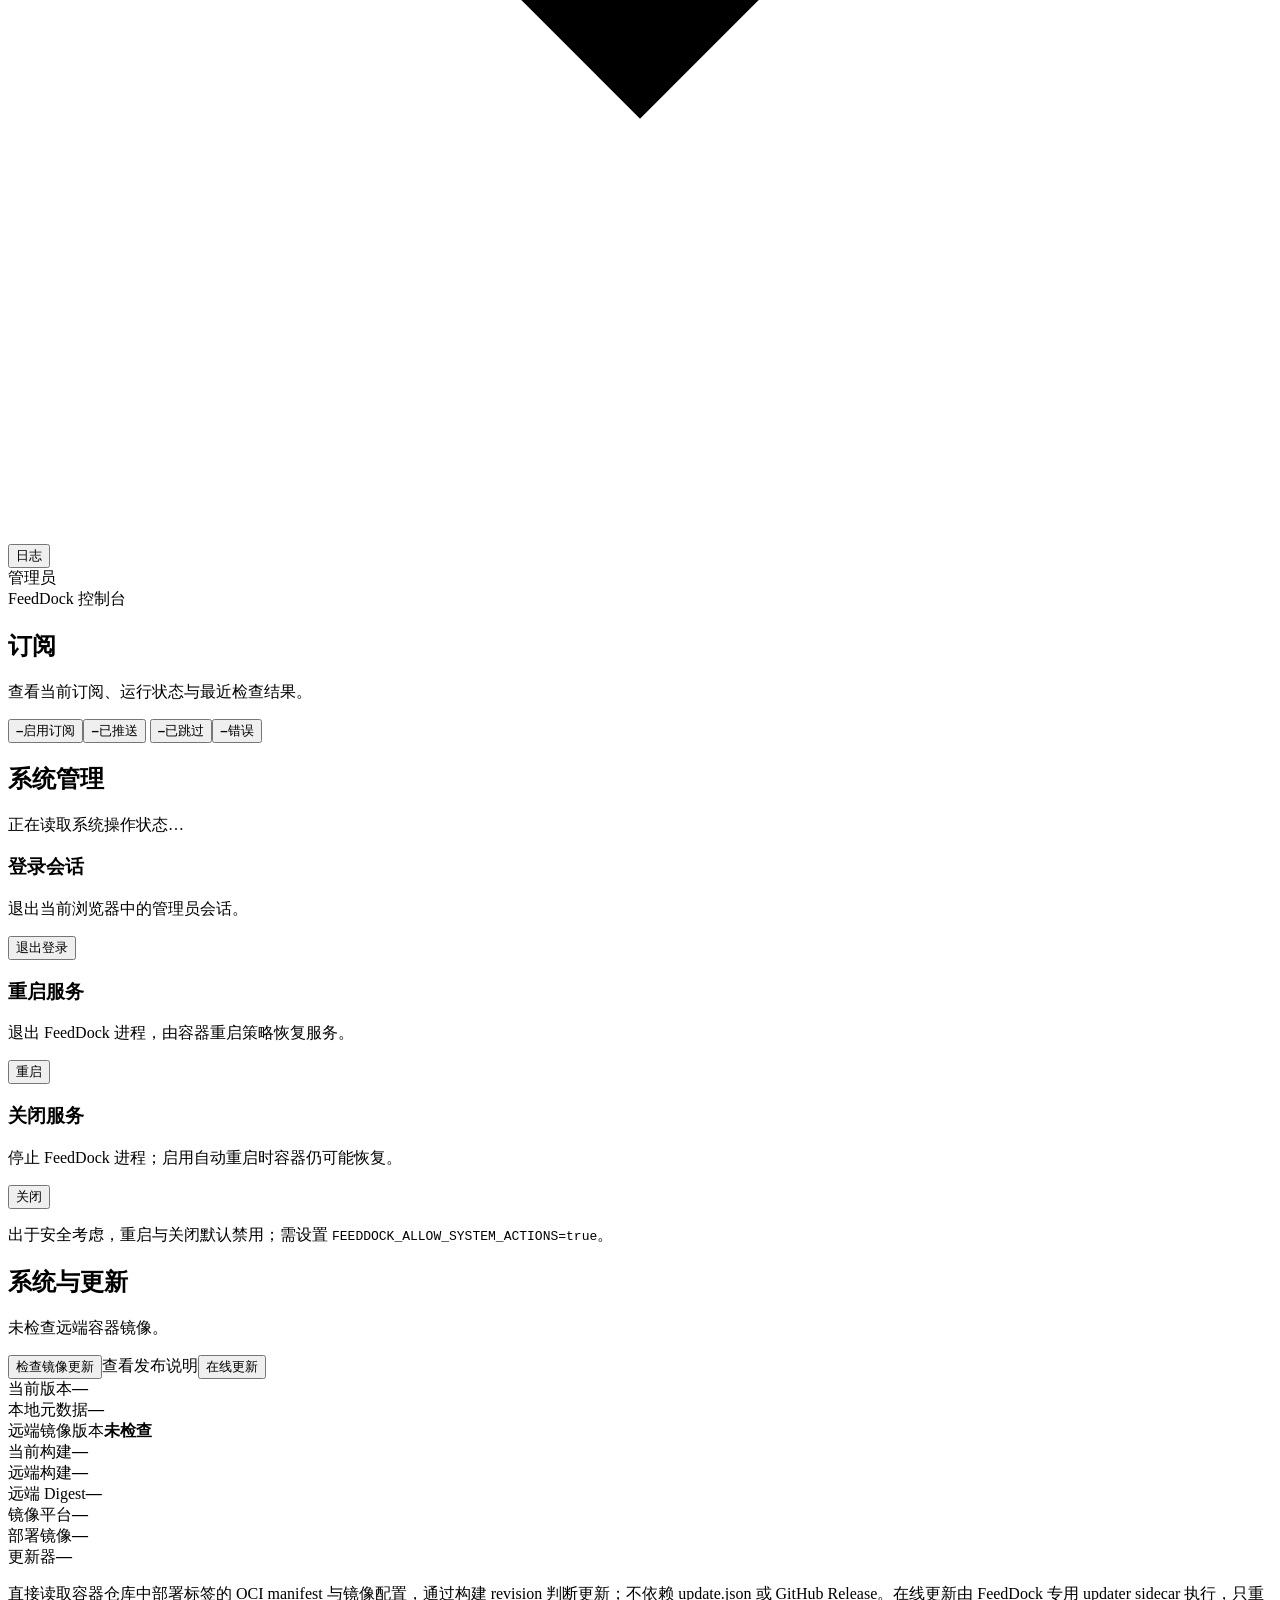
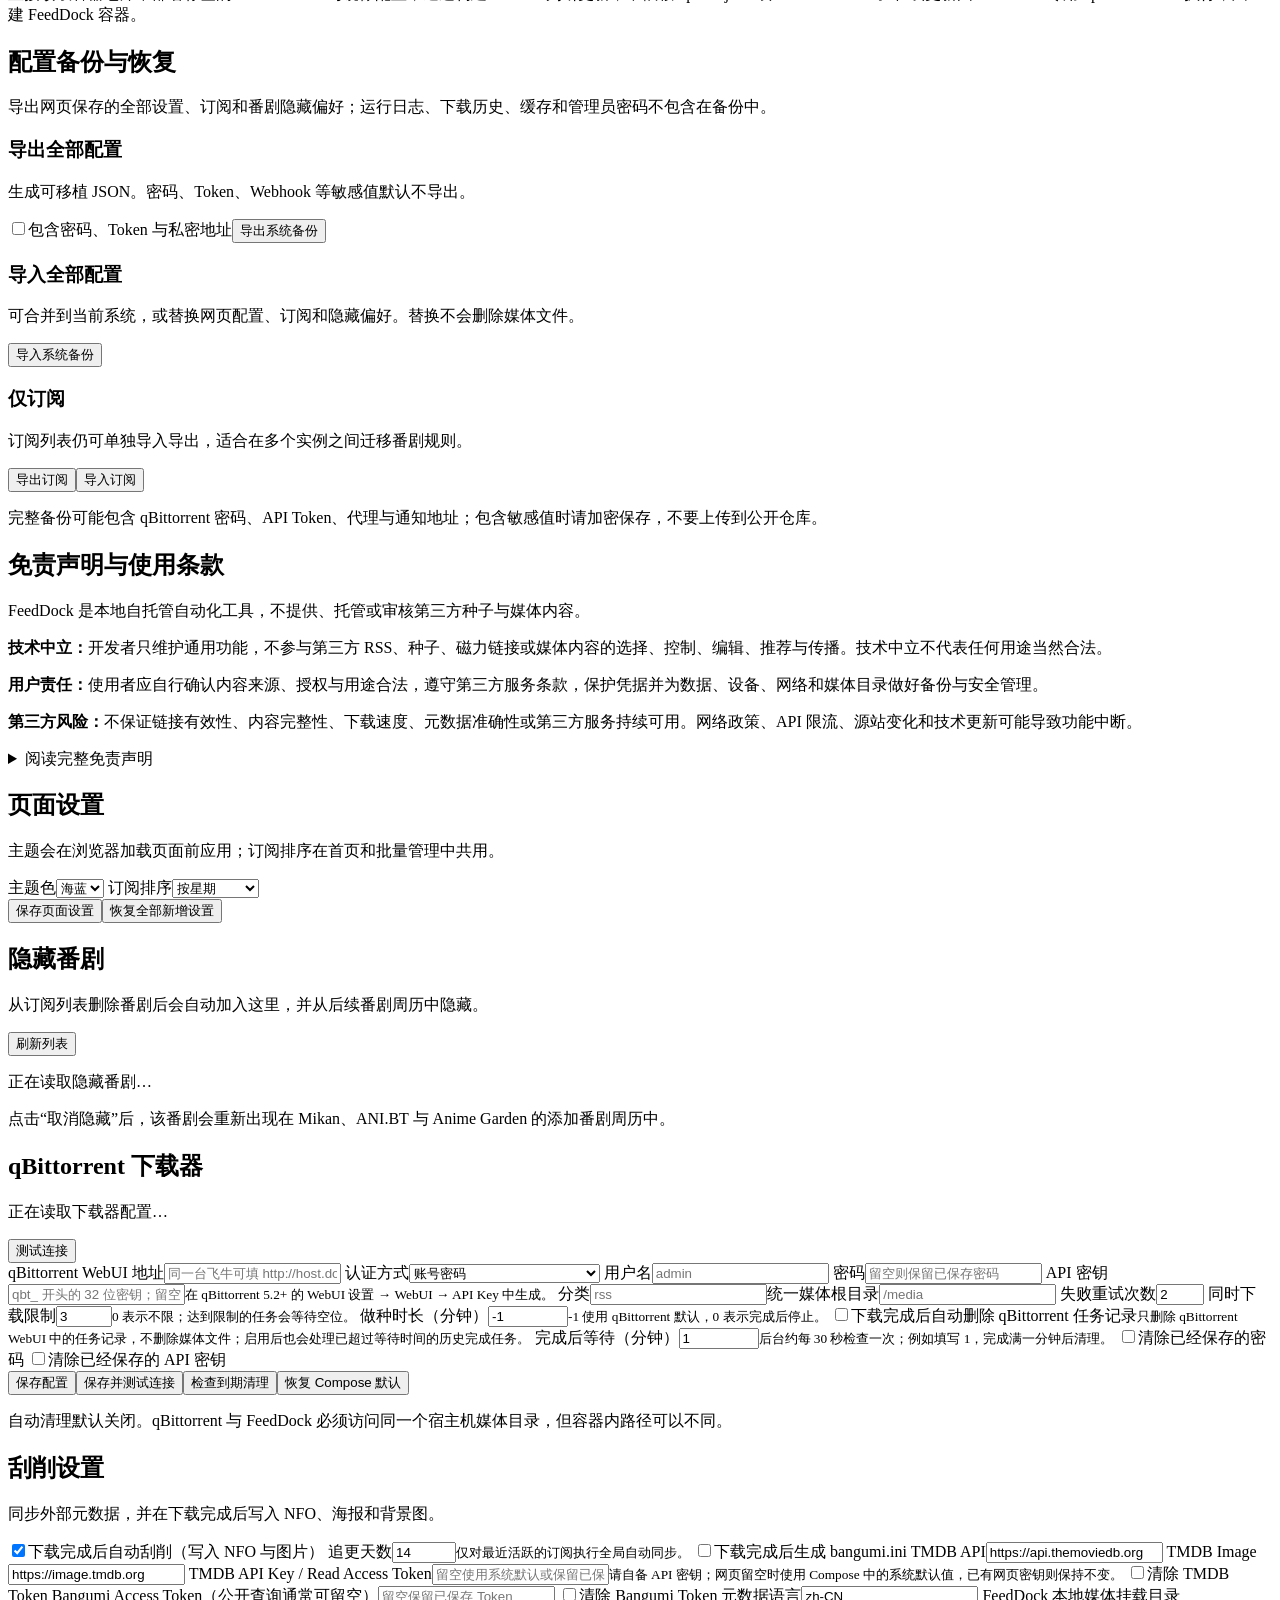
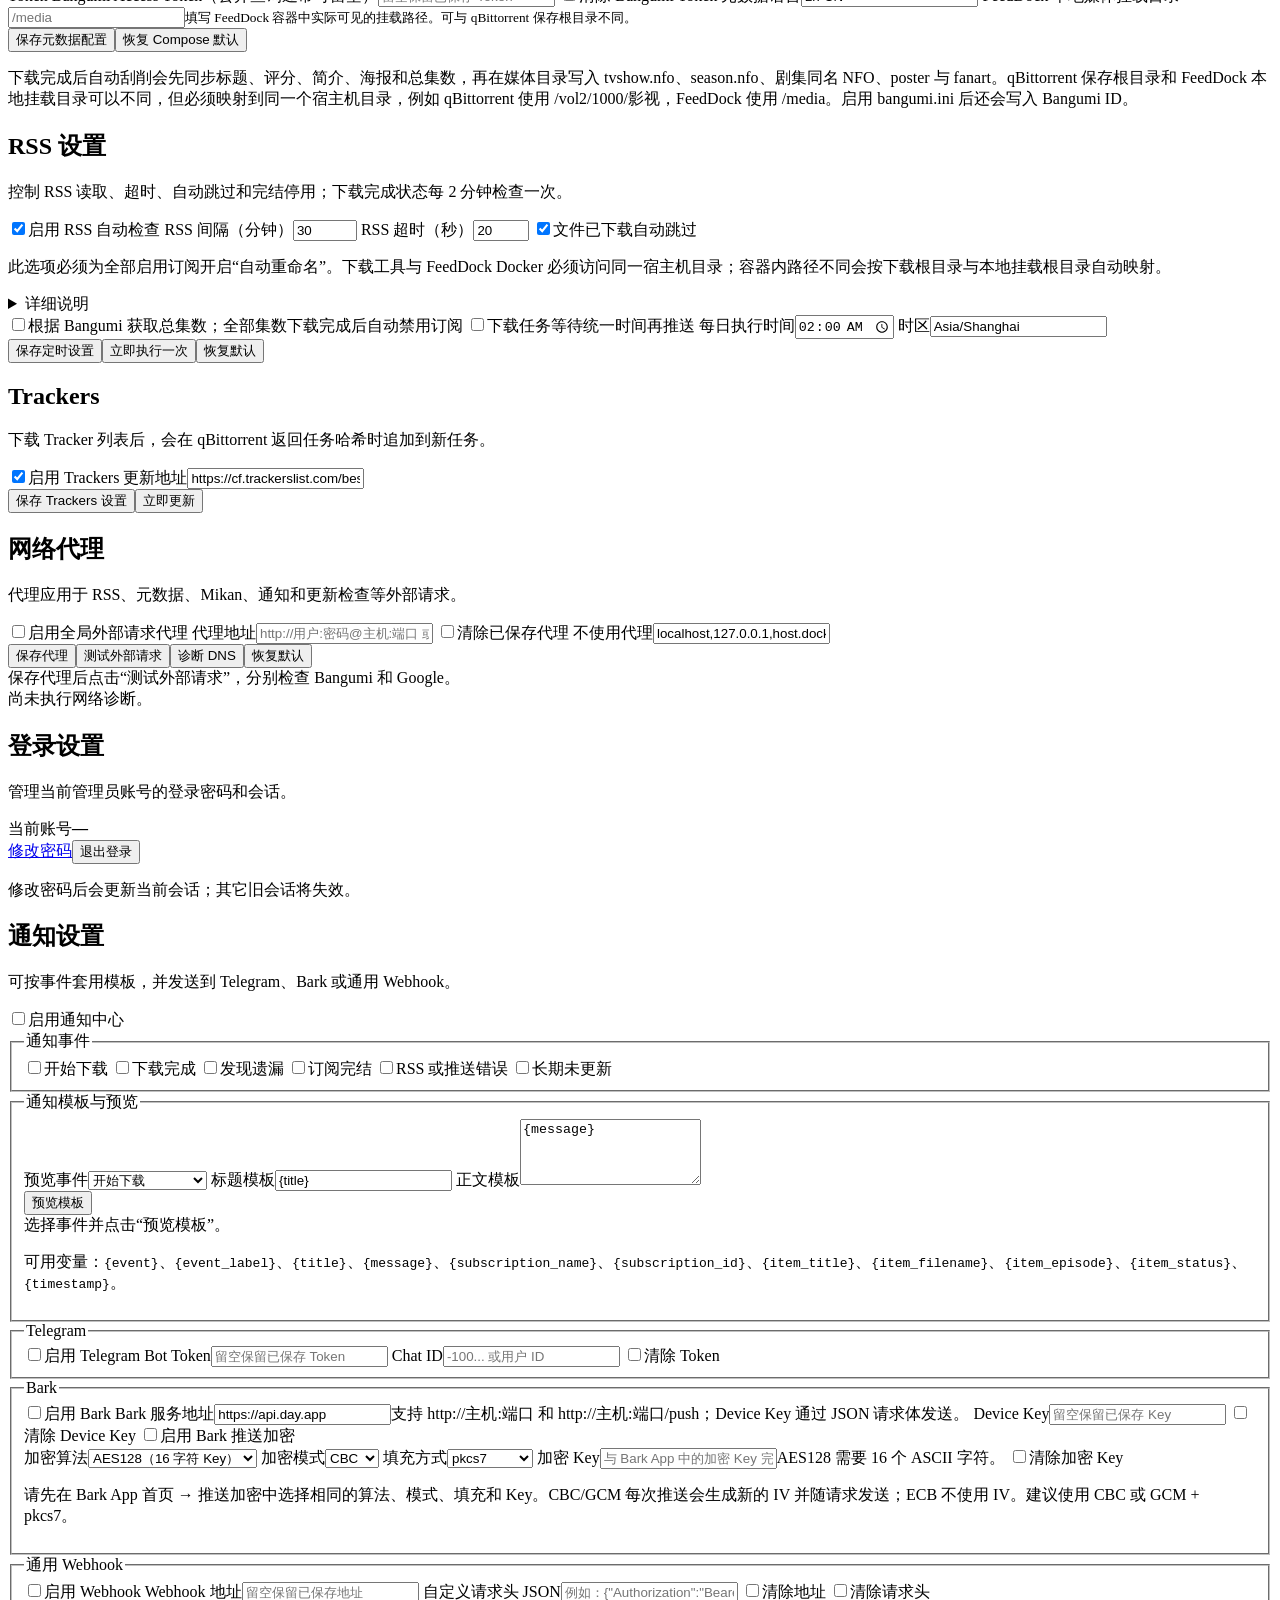
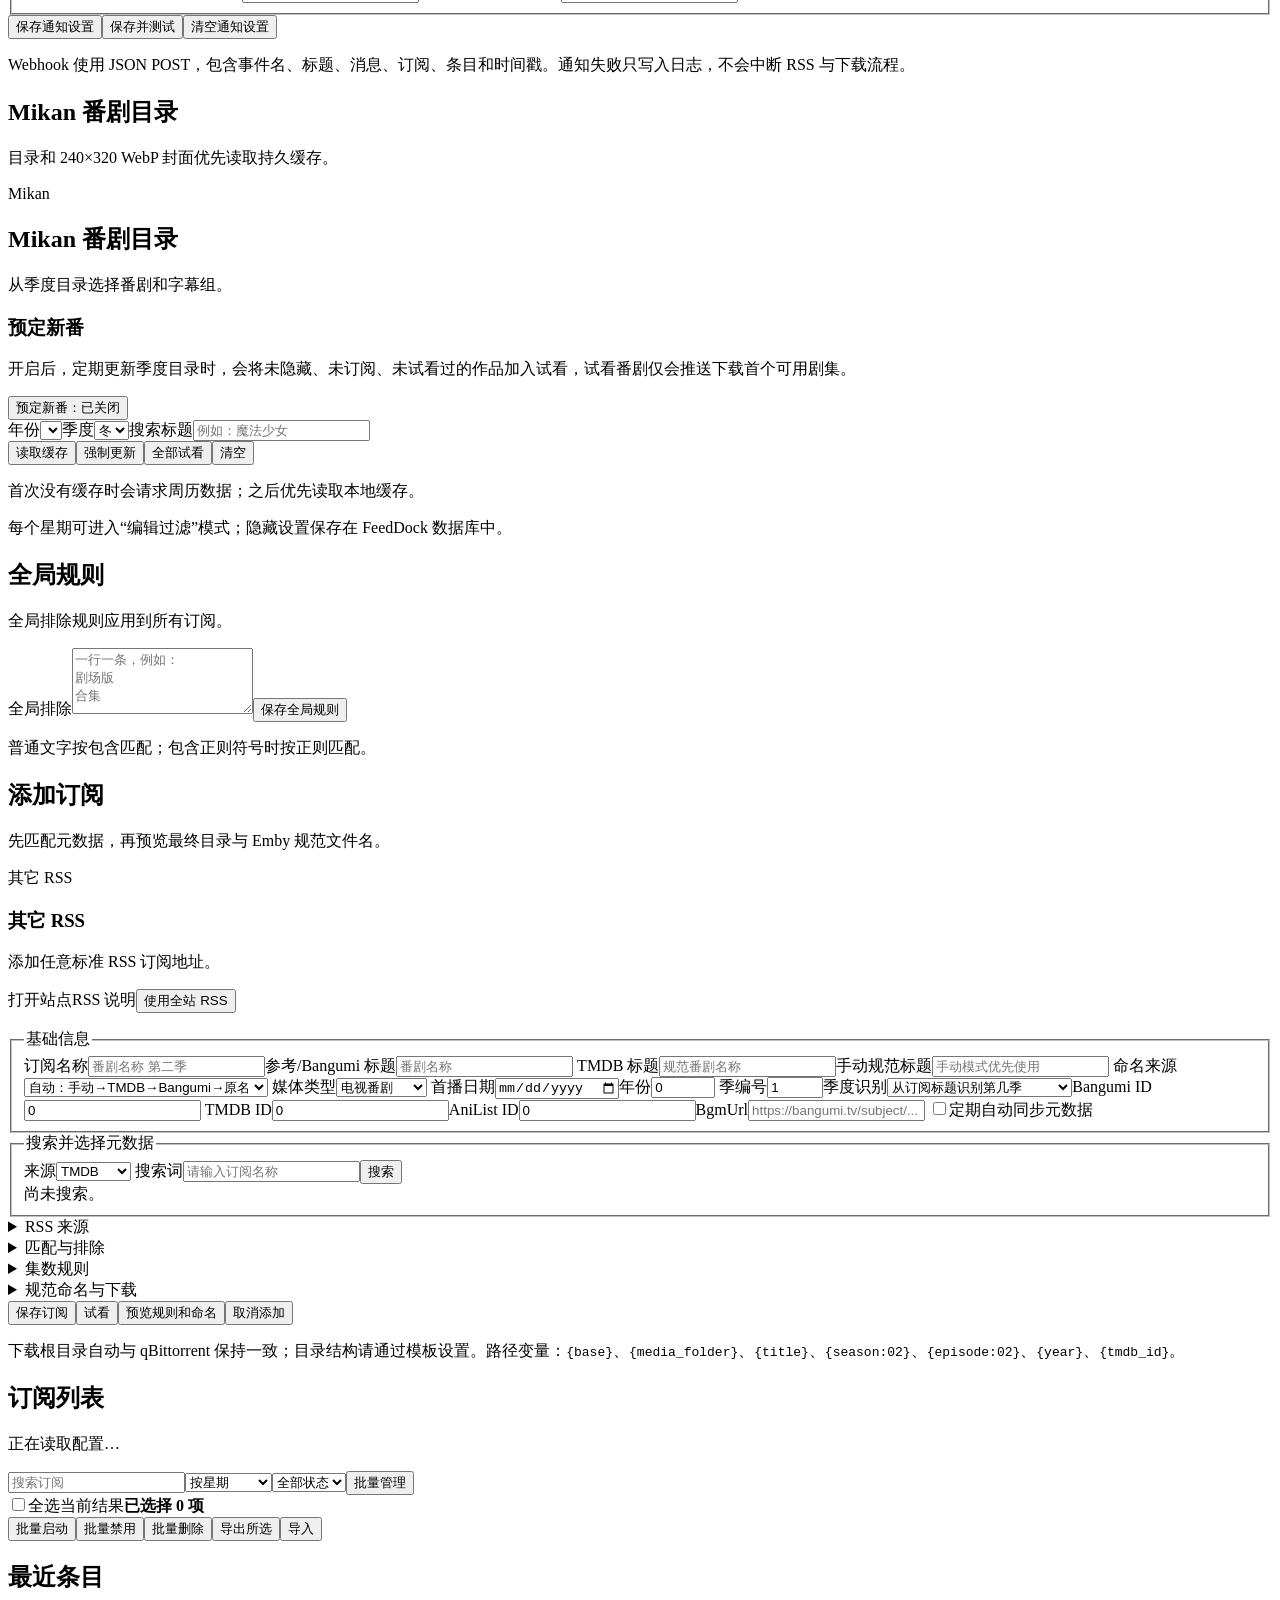
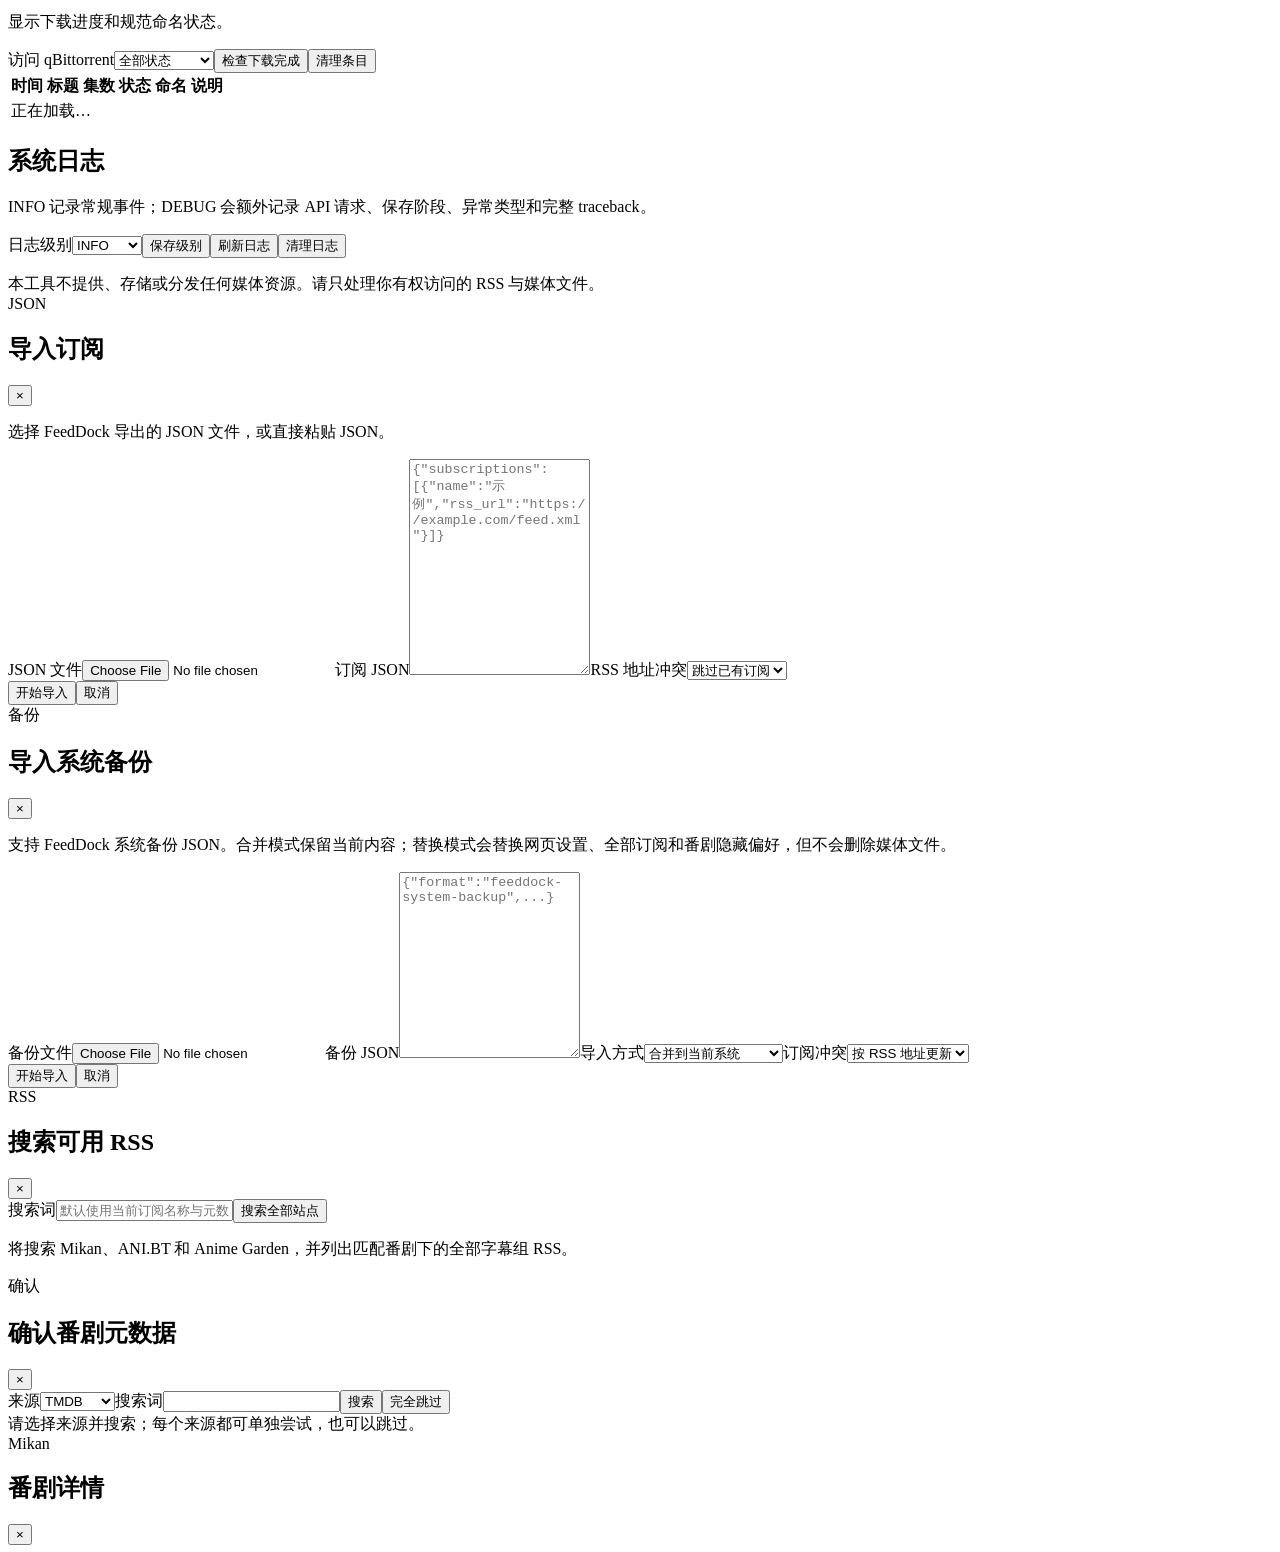
==== commit e8ad561f: "update：更新版本逻辑" ====
--- a/app/static/index.html
+++ b/app/static/index.html
@@ -65,7 +65,7 @@
 </section><section class="panel update-panel hidden" data-app-view="settings-system" data-panel-id="system-update">
 <div class="panel-head"><div><h2>系统与更新</h2><p id="versionSummary">未检查远端容器镜像。</p></div><div class="actions"><button class="secondary" id="checkUpdate" type="button">检查镜像更新</button><a class="button-link secondary hidden" id="releaseLink" rel="noreferrer noopener" target="_blank">查看发布说明</a><button class="hidden" id="applyUpdate">在线更新</button></div></div>
 <div class="system-grid panel-body"><div><span>当前版本</span><strong id="currentVersion">—</strong></div><div><span>本地元数据</span><strong id="currentBuildSource">—</strong></div><div><span>远端镜像版本</span><strong id="latestVersion">未检查</strong></div><div><span>当前构建</span><strong id="currentRevision">—</strong></div><div><span>远端构建</span><strong id="latestRevision">—</strong></div><div><span>远端 Digest</span><strong id="latestDigest">—</strong></div><div><span>镜像平台</span><strong id="imagePlatform">—</strong></div><div><span>部署镜像</span><strong id="deployedImage">—</strong></div><div><span>更新器</span><strong id="updaterState">—</strong></div></div>
-<p class="hint panel-body">直接读取容器仓库中部署标签的 OCI manifest 与镜像配置，通过构建 revision 判断更新；不依赖 update.json 或 GitHub Release。在线更新仍由 Watchtower 执行。</p>
+<p class="hint panel-body">直接读取容器仓库中部署标签的 OCI manifest 与镜像配置，通过构建 revision 判断更新；不依赖 update.json 或 GitHub Release。在线更新由 FeedDock 专用 updater sidecar 执行，只重建 FeedDock 容器。</p>
 </section>
 <section class="panel hidden" data-app-view="settings-system" data-panel-id="system-backup">
 <div class="panel-head"><div><h2>配置备份与恢复</h2><p>导出网页保存的全部设置、订阅和番剧隐藏偏好；运行日志、下载历史、缓存和管理员密码不包含在备份中。</p></div></div>
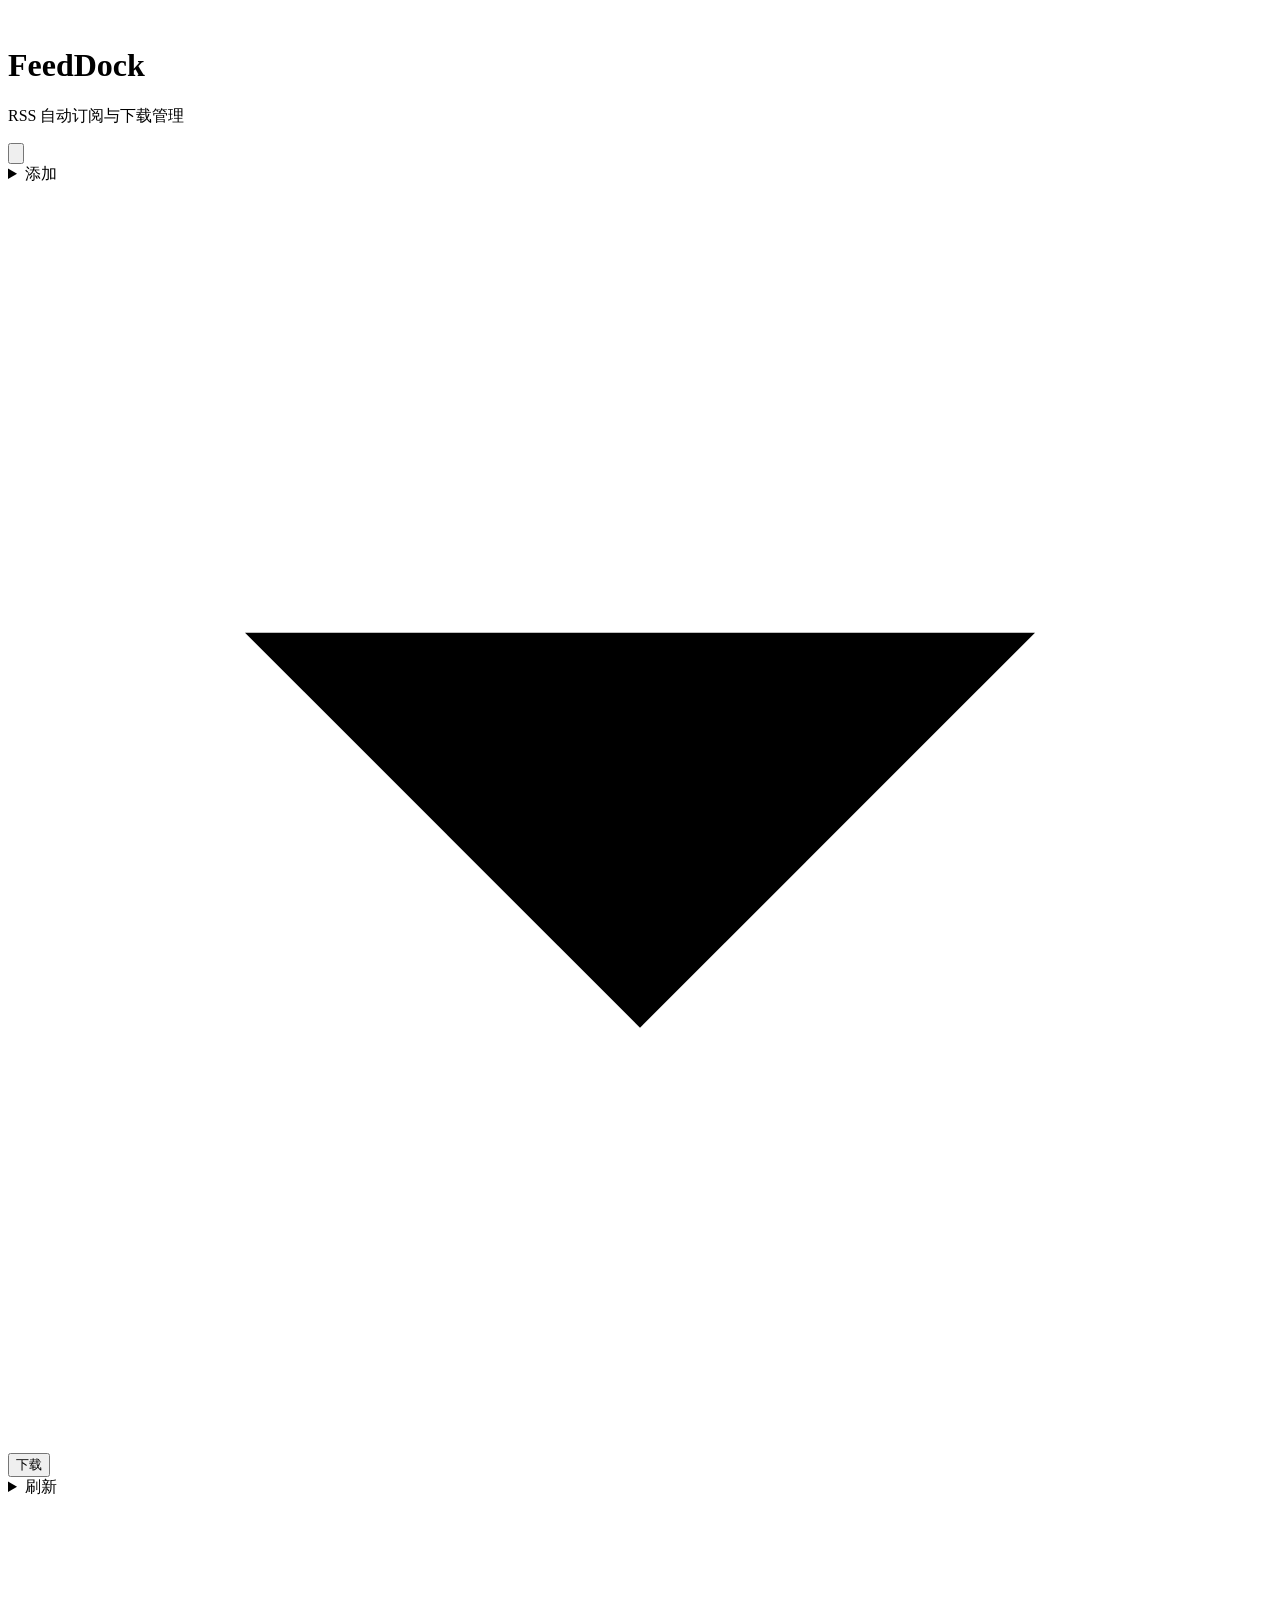
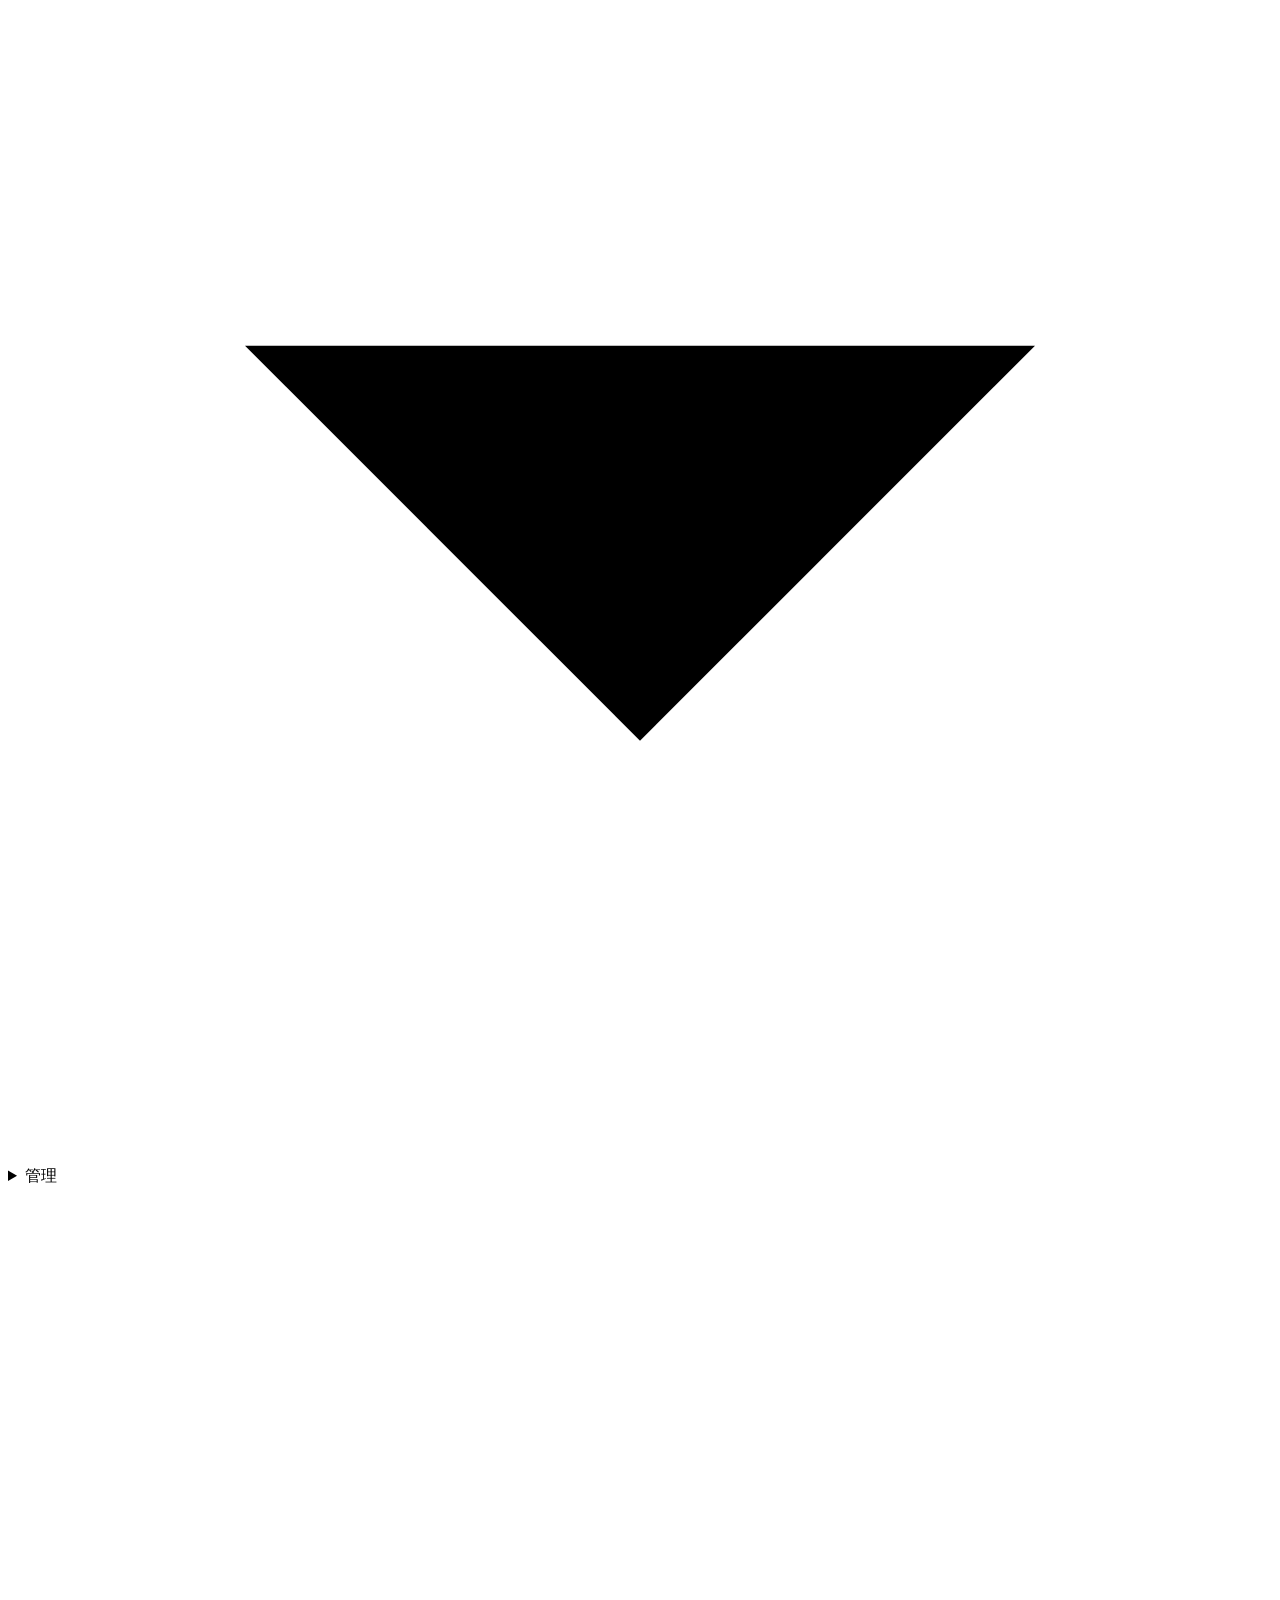
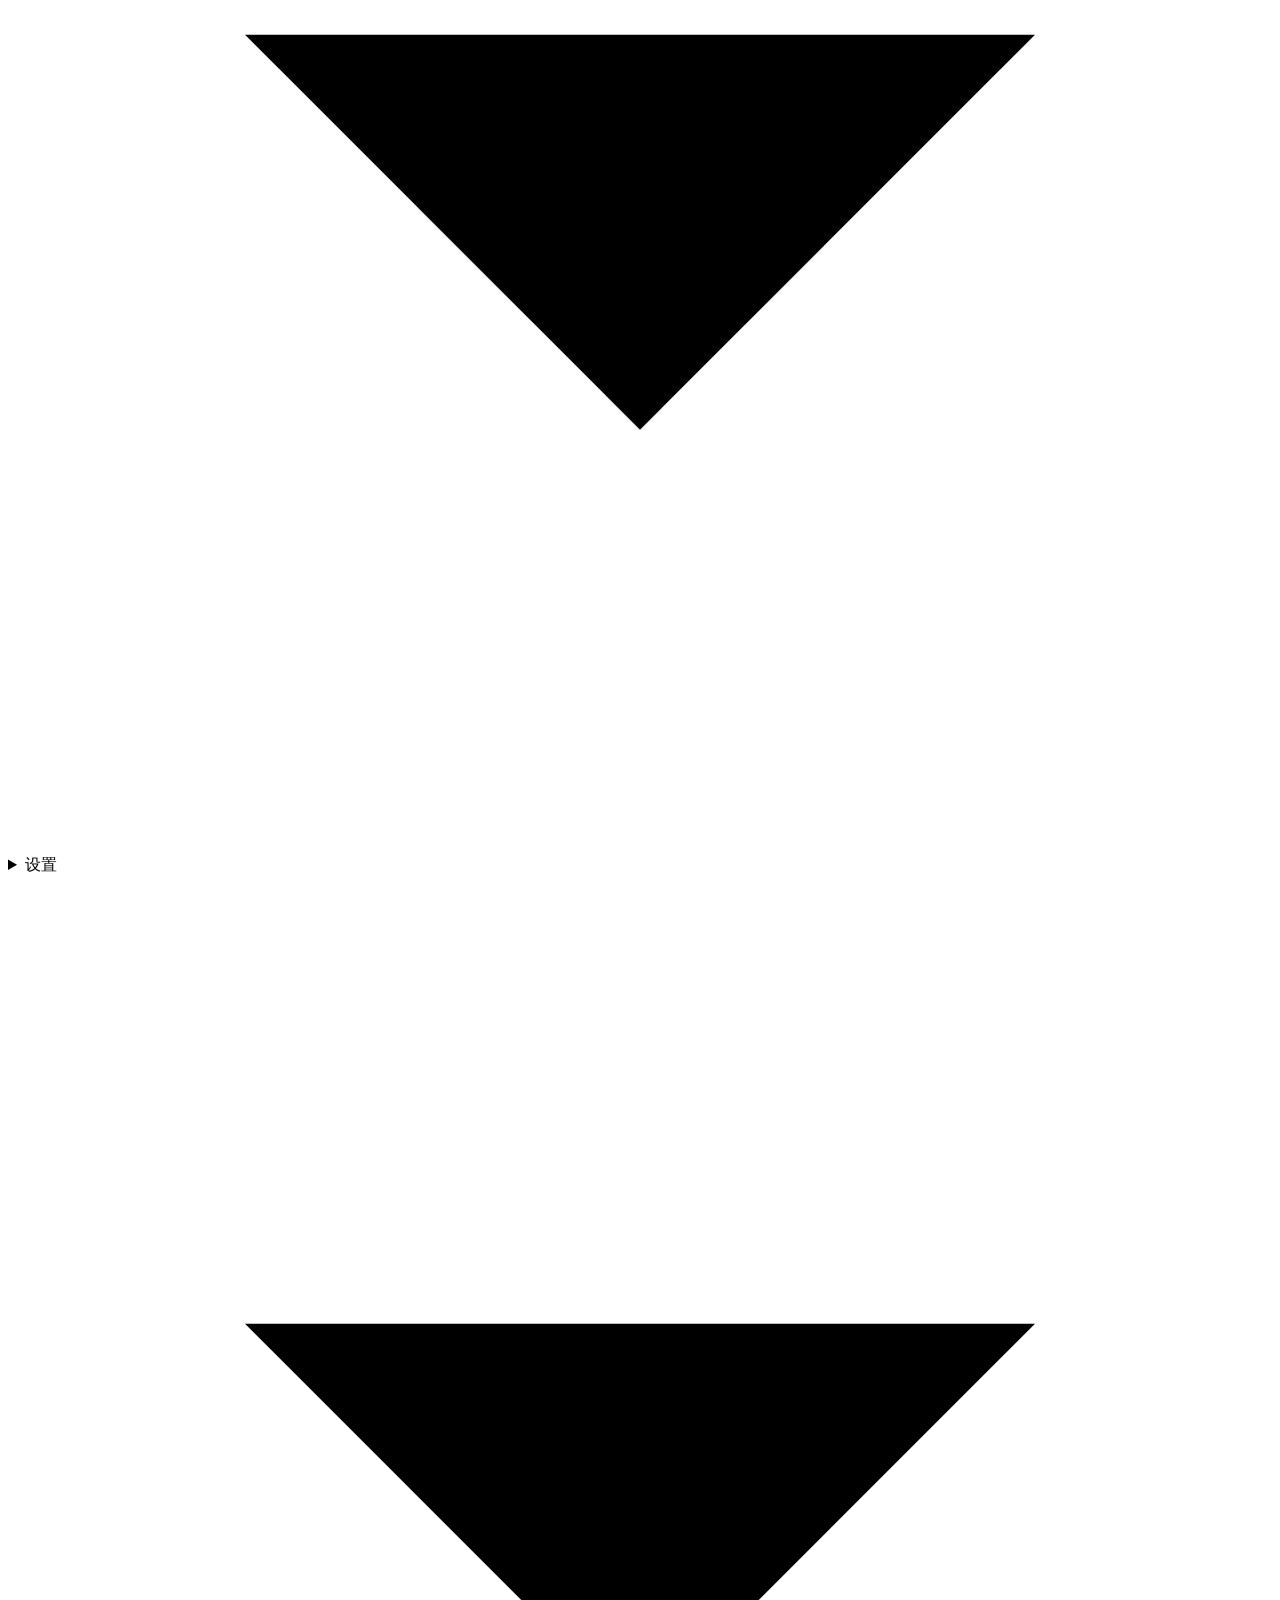
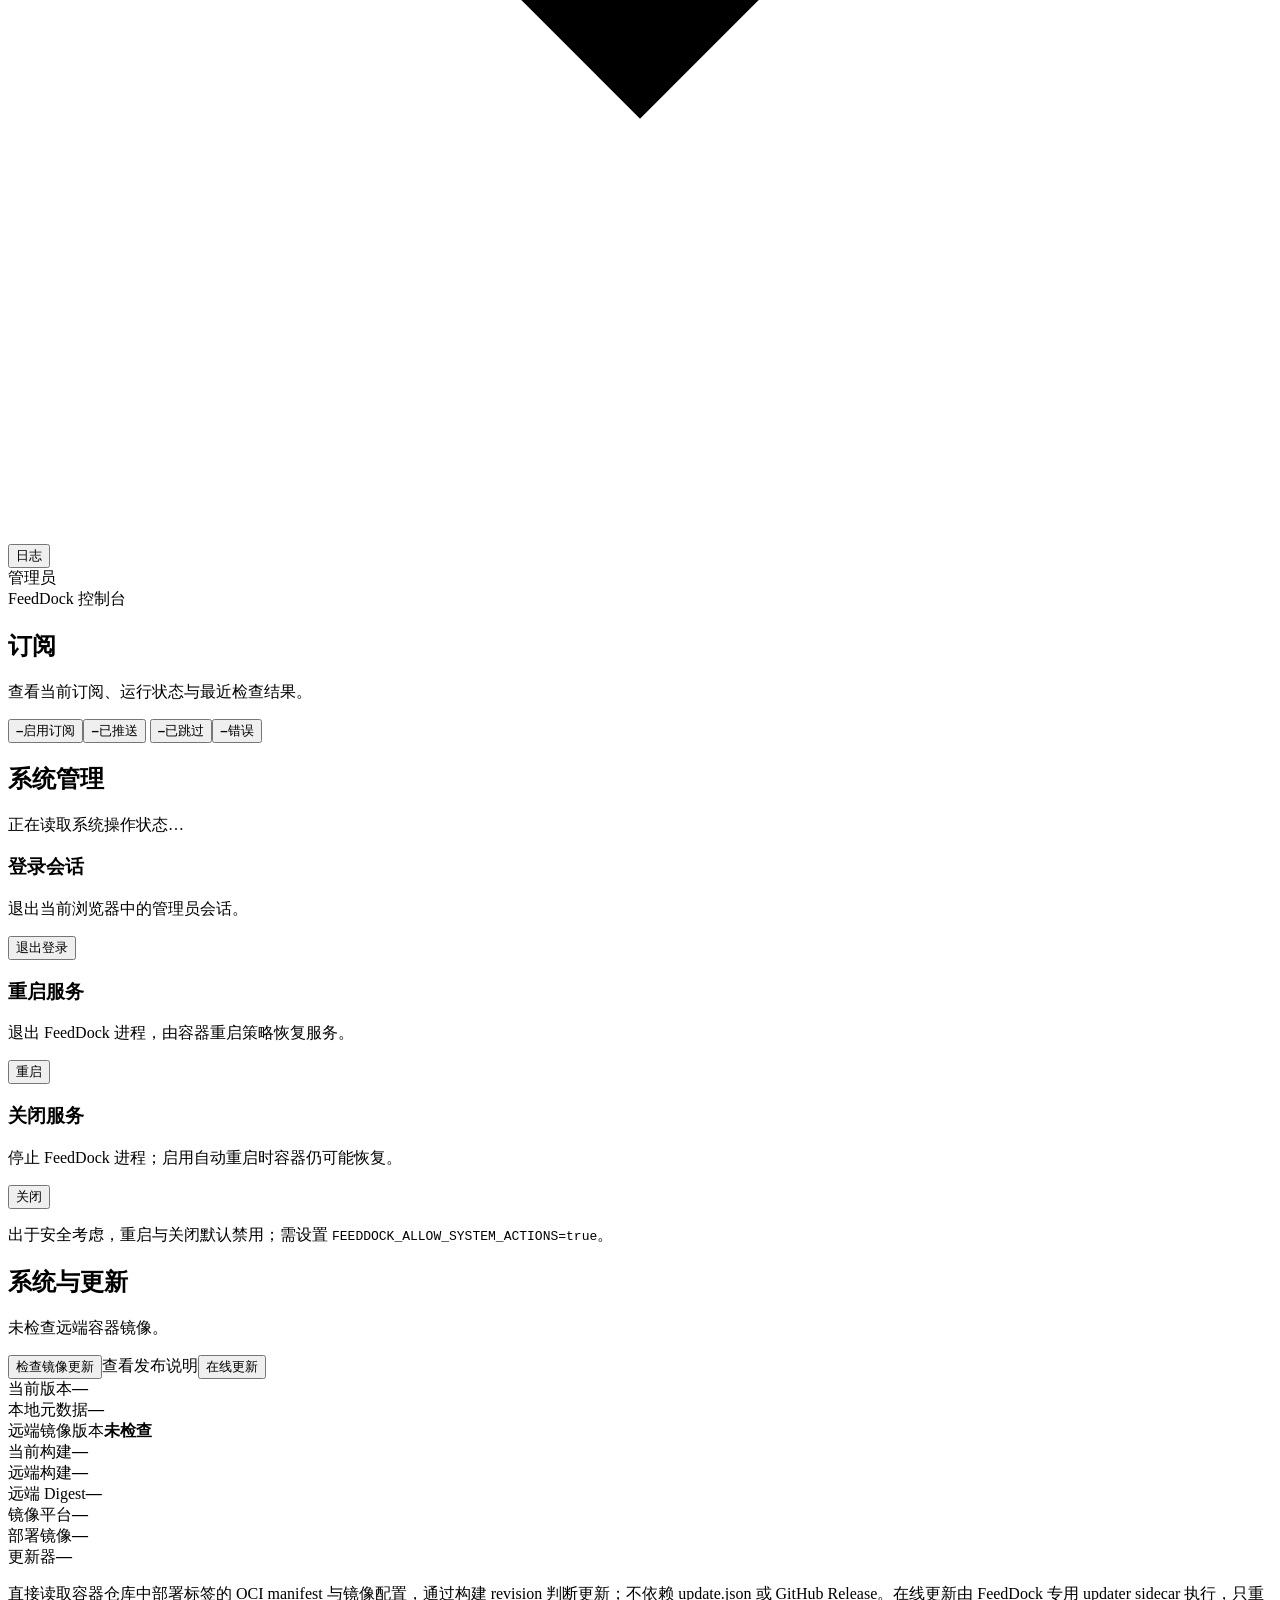
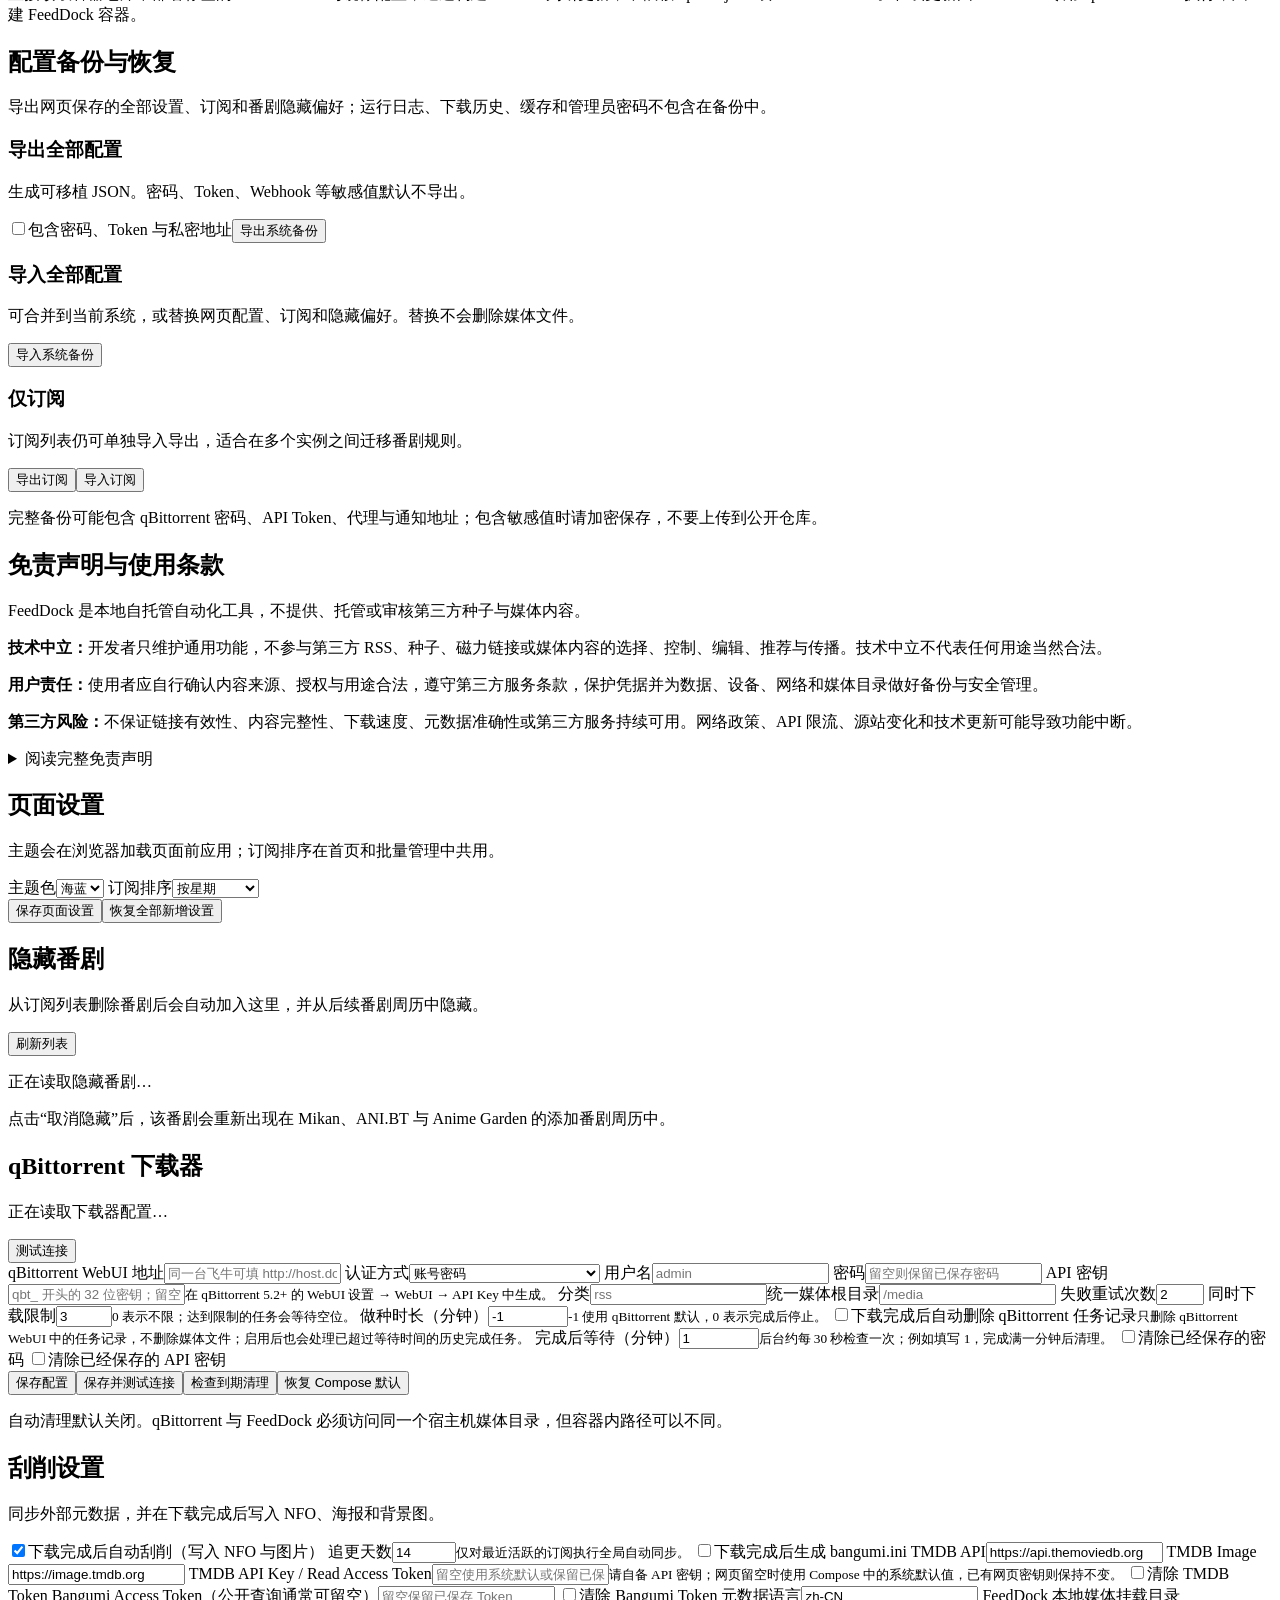
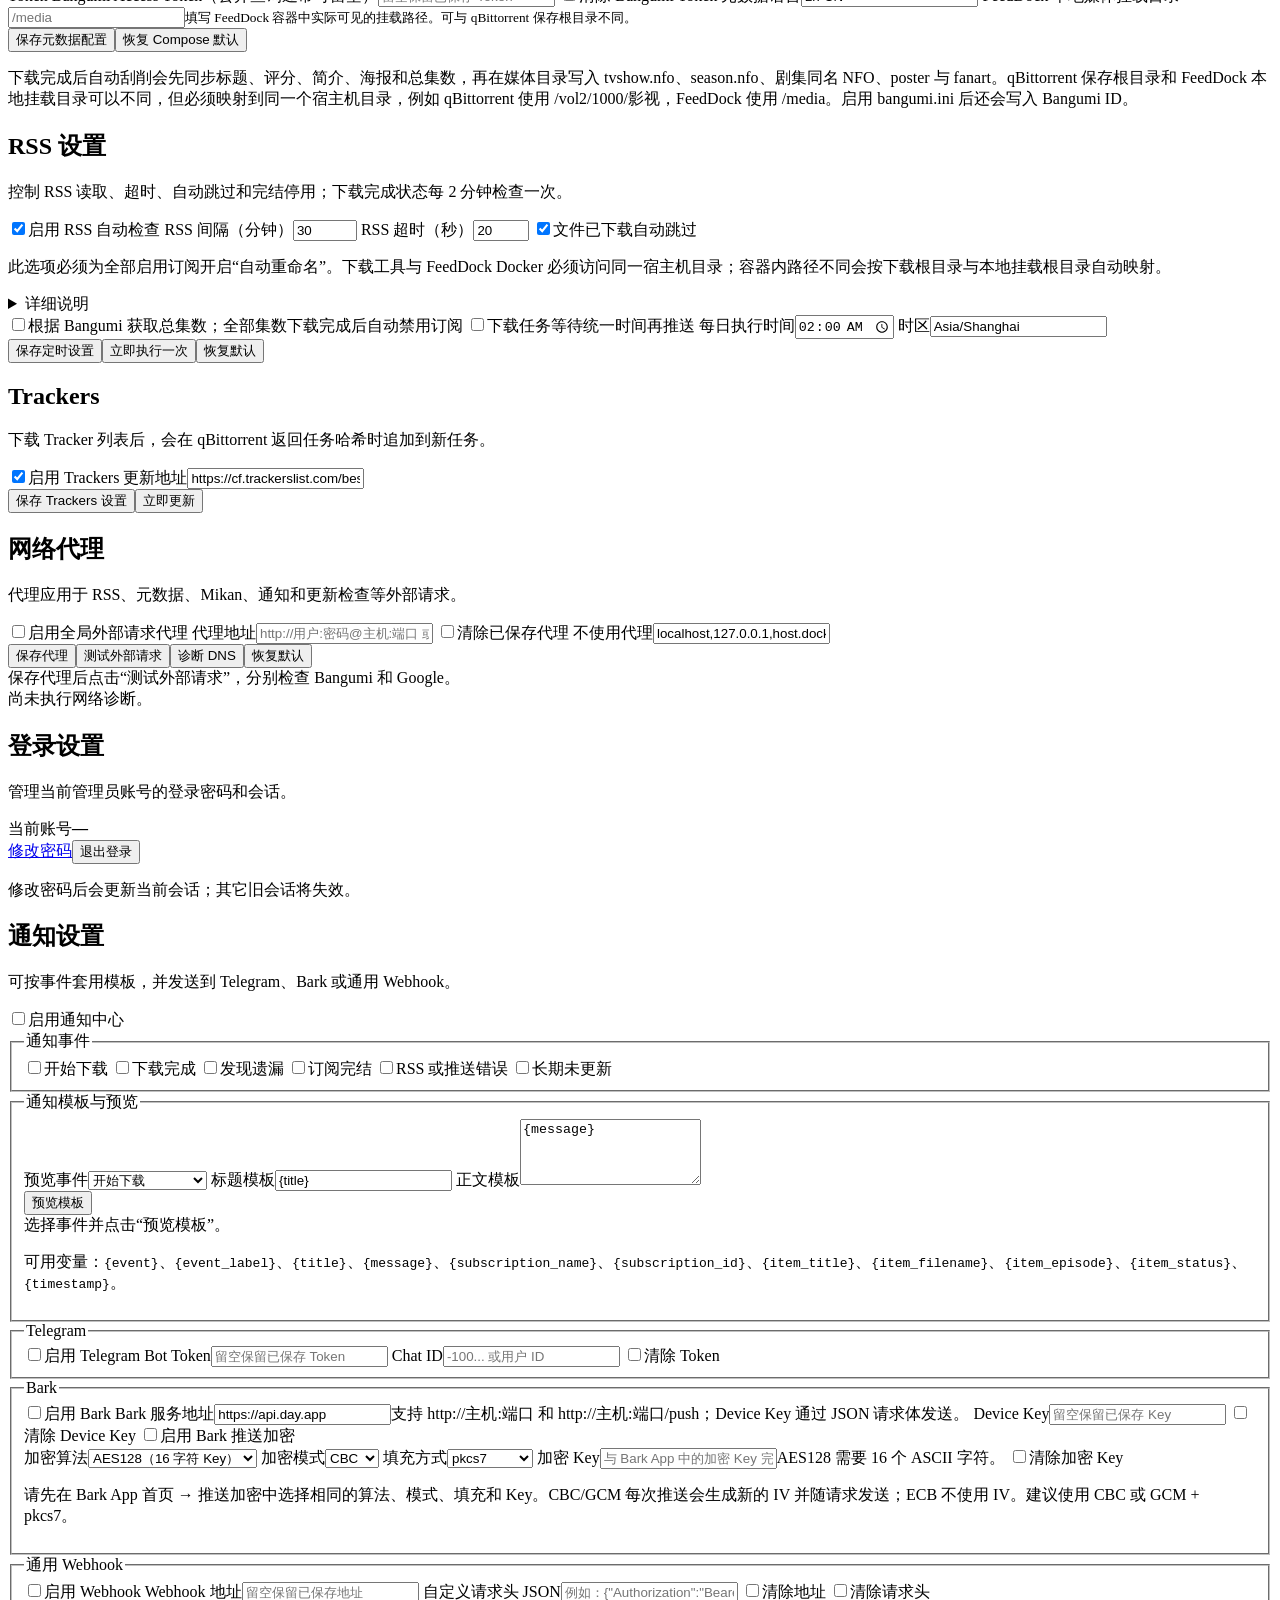
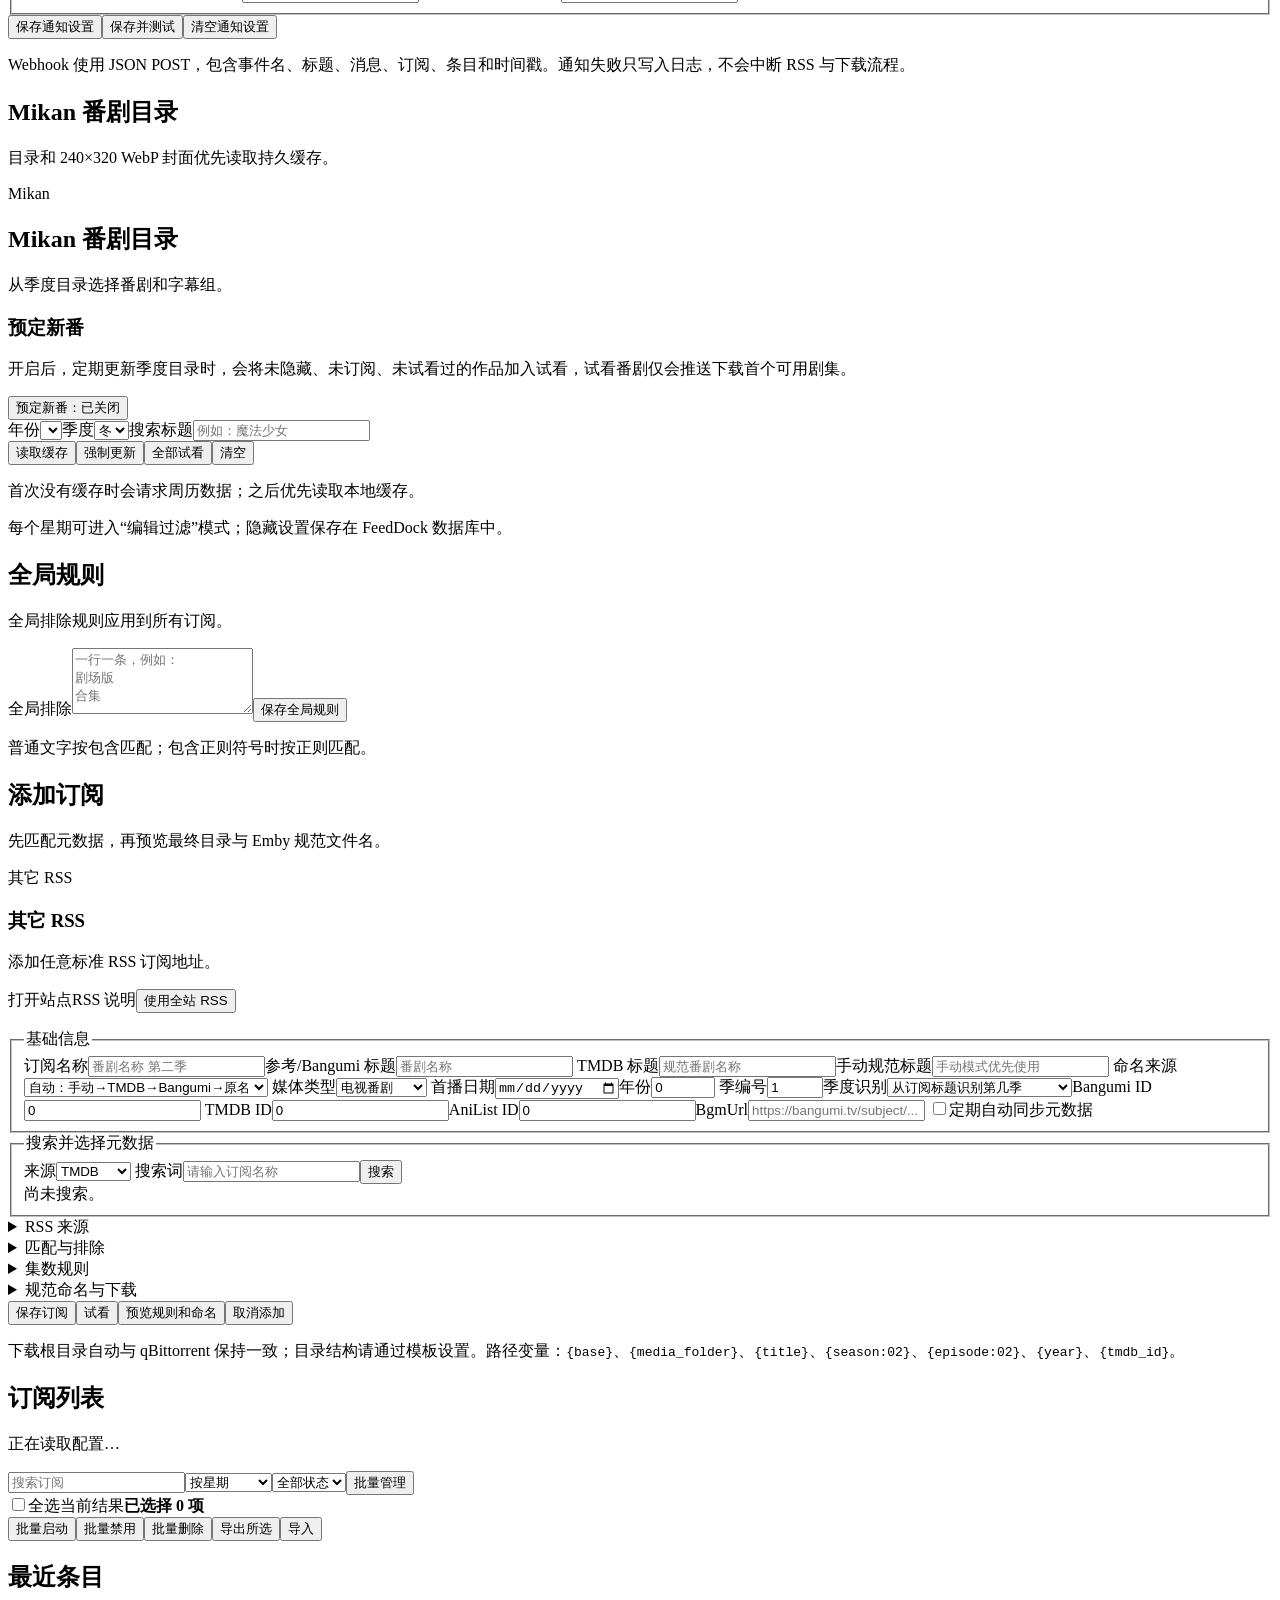
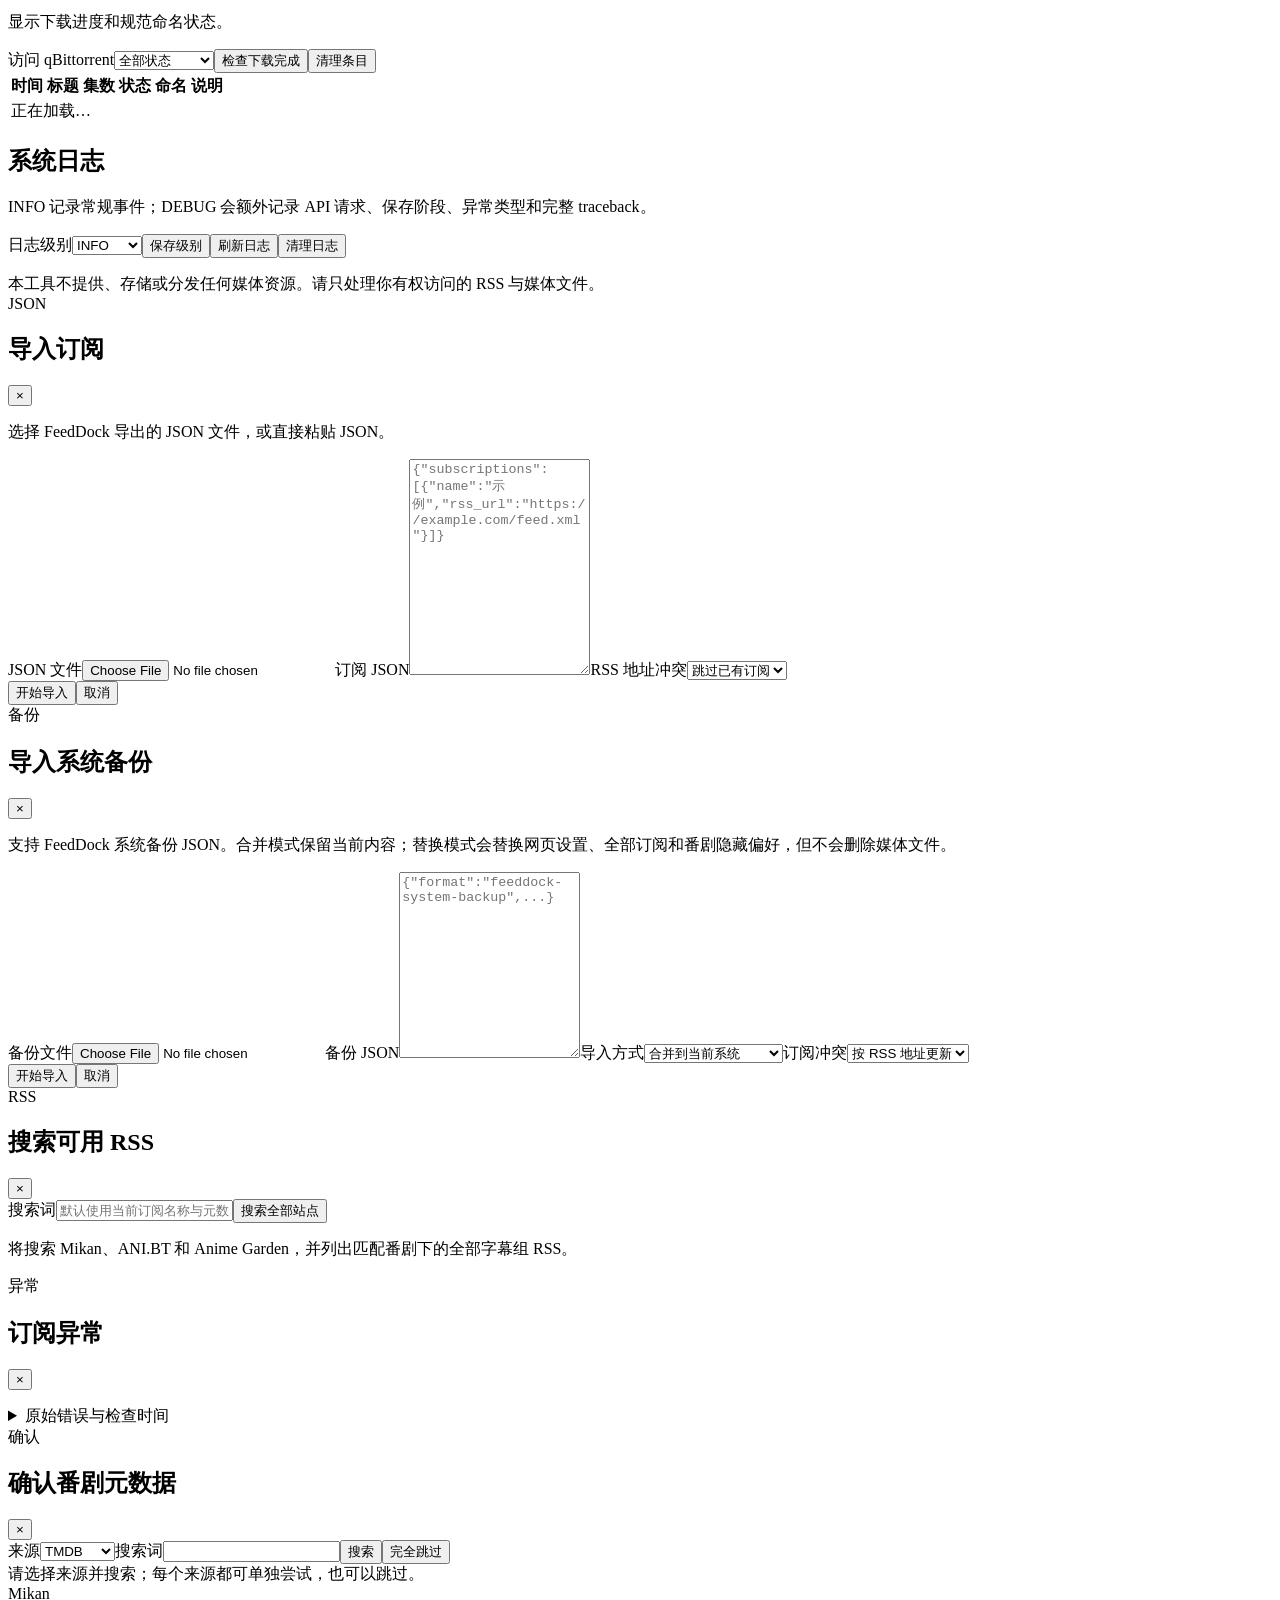
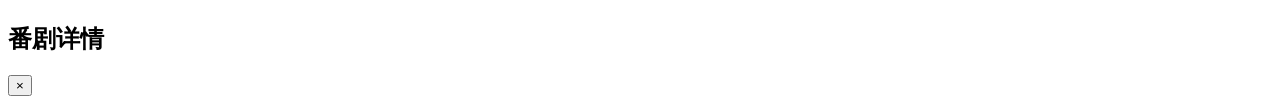
==== commit 5641b26f: "fix: 新增订阅异常重试入口与错误分类 异常状态的订阅此前只能启动或删除，缺少重试路径。本次为异常订阅卡片 增加「重试」按钮，并按错误类型给出可一键执行的解决方案。  - 新增 app/error_" ====
--- a/app/static/index.html
+++ b/app/static/index.html
@@ -280,6 +280,7 @@
 <div class="modal-backdrop" data-close-system-backup-import=""></div><section class="modal-card compact-modal"><div class="modal-head"><div><span class="provider-badge">备份</span><h2 id="systemBackupImportTitle">导入系统备份</h2></div><button aria-label="关闭" class="icon-button secondary" id="closeSystemBackupImport" type="button">×</button></div>
 <div class="import-body"><p class="muted">支持 FeedDock 系统备份 JSON。合并模式保留当前内容；替换模式会替换网页设置、全部订阅和番剧隐藏偏好，但不会删除媒体文件。</p><label>备份文件<input accept="application/json,.json" id="systemBackupImportFile" type="file"/></label><label>备份 JSON<textarea id="systemBackupImportJson" rows="12" placeholder='{"format":"feeddock-system-backup",...}'></textarea></label><label>导入方式<select id="systemBackupImportMode"><option value="merge">合并到当前系统</option><option value="replace">替换网页配置与订阅</option></select></label><label>订阅冲突<select id="systemBackupSubscriptionConflict"><option value="update">按 RSS 地址更新</option><option value="skip">跳过已有 RSS</option></select></label><div class="form-actions"><button id="confirmSystemBackupImport" type="button">开始导入</button><button class="secondary" id="cancelSystemBackupImport" type="button">取消</button></div></div></section></div>
 <div aria-labelledby="rssCandidateTitle" aria-modal="true" class="modal hidden" id="rssCandidateModal" role="dialog"><div class="modal-backdrop" data-close-rss-candidate=""></div><section class="modal-card"><div class="modal-head"><div><span class="provider-badge">RSS</span><h2 id="rssCandidateTitle">搜索可用 RSS</h2></div><button aria-label="关闭" class="icon-button secondary" id="closeRssCandidate" type="button">×</button></div><div class="rss-candidate-search"><label>搜索词<input id="rssCandidateQuery" maxlength="300" placeholder="默认使用当前订阅名称与元数据标题"/></label><button id="runRssCandidateSearch" type="button">搜索全部站点</button></div><p class="hint" id="rssCandidateState">将搜索 Mikan、ANI.BT 和 Anime Garden，并列出匹配番剧下的全部字幕组 RSS。</p><div class="mikan-rss-list" id="rssCandidateResults"></div></section></div>
+<div aria-labelledby="subscriptionRetryTitle" aria-modal="true" class="modal hidden" id="subscriptionRetryModal" role="dialog"><div class="modal-backdrop" data-close-subscription-retry=""></div><section class="modal-card compact-modal"><div class="modal-head"><div><span class="provider-badge retry-badge">异常</span><h2 id="subscriptionRetryTitle">订阅异常</h2></div><button aria-label="关闭" class="icon-button secondary" id="closeSubscriptionRetry" type="button">×</button></div><div class="retry-dialog"><p class="retry-error-kind" id="retryErrorKind"></p><p class="retry-advice" id="retryAdvice"></p><div class="card-actions retry-actions" id="retryActions"></div><div class="retry-output hidden" id="retryOutput"></div><details class="retry-raw"><summary>原始错误与检查时间</summary><pre id="retryRawError"></pre><p class="muted" id="retryCheckedAt"></p></details></div></section></div>
 <div aria-labelledby="metadataReviewTitle" aria-modal="true" class="modal hidden" id="metadataReviewModal" role="dialog"><div class="modal-backdrop" data-close-metadata-review=""></div><section class="modal-card"><div class="modal-head"><div><span class="provider-badge">确认</span><h2 id="metadataReviewTitle">确认番剧元数据</h2></div><button aria-label="关闭" class="icon-button secondary" id="closeMetadataReview" type="button">×</button></div><div class="metadata-search-row"><label>来源<select id="reviewProvider"><option value="tmdb">TMDB</option><option value="bangumi">Bangumi</option><option value="anilist">AniList</option><option hidden id="reviewManualOption" value="manual">手动</option></select></label><label class="metadata-query">搜索词<input id="reviewQuery"/></label><button id="reviewSearch" type="button">搜索</button><button class="secondary" id="reviewSkip" type="button">完全跳过</button></div><div class="metadata-results muted" id="reviewResults">请选择来源并搜索；每个来源都可单独尝试，也可以跳过。</div></section></div>
 <div aria-labelledby="mikanDetailTitle" aria-modal="true" class="modal hidden" id="mikanDetailModal" role="dialog"><div class="modal-backdrop" data-close-mikan-modal=""></div><section class="modal-card"><div class="modal-head"><div><span class="provider-badge mikan" id="catalogDetailBadge">Mikan</span><h2 id="mikanDetailTitle">番剧详情</h2></div><button aria-label="关闭" class="icon-button secondary" id="closeMikanModal" type="button">×</button></div><div class="mikan-detail-body" id="mikanDetailBody"></div></section></div>
 <script defer="" src="/static/mikan-subscription-state.js?v=__FEEDDOCK_ASSET_VERSION__"></script>
